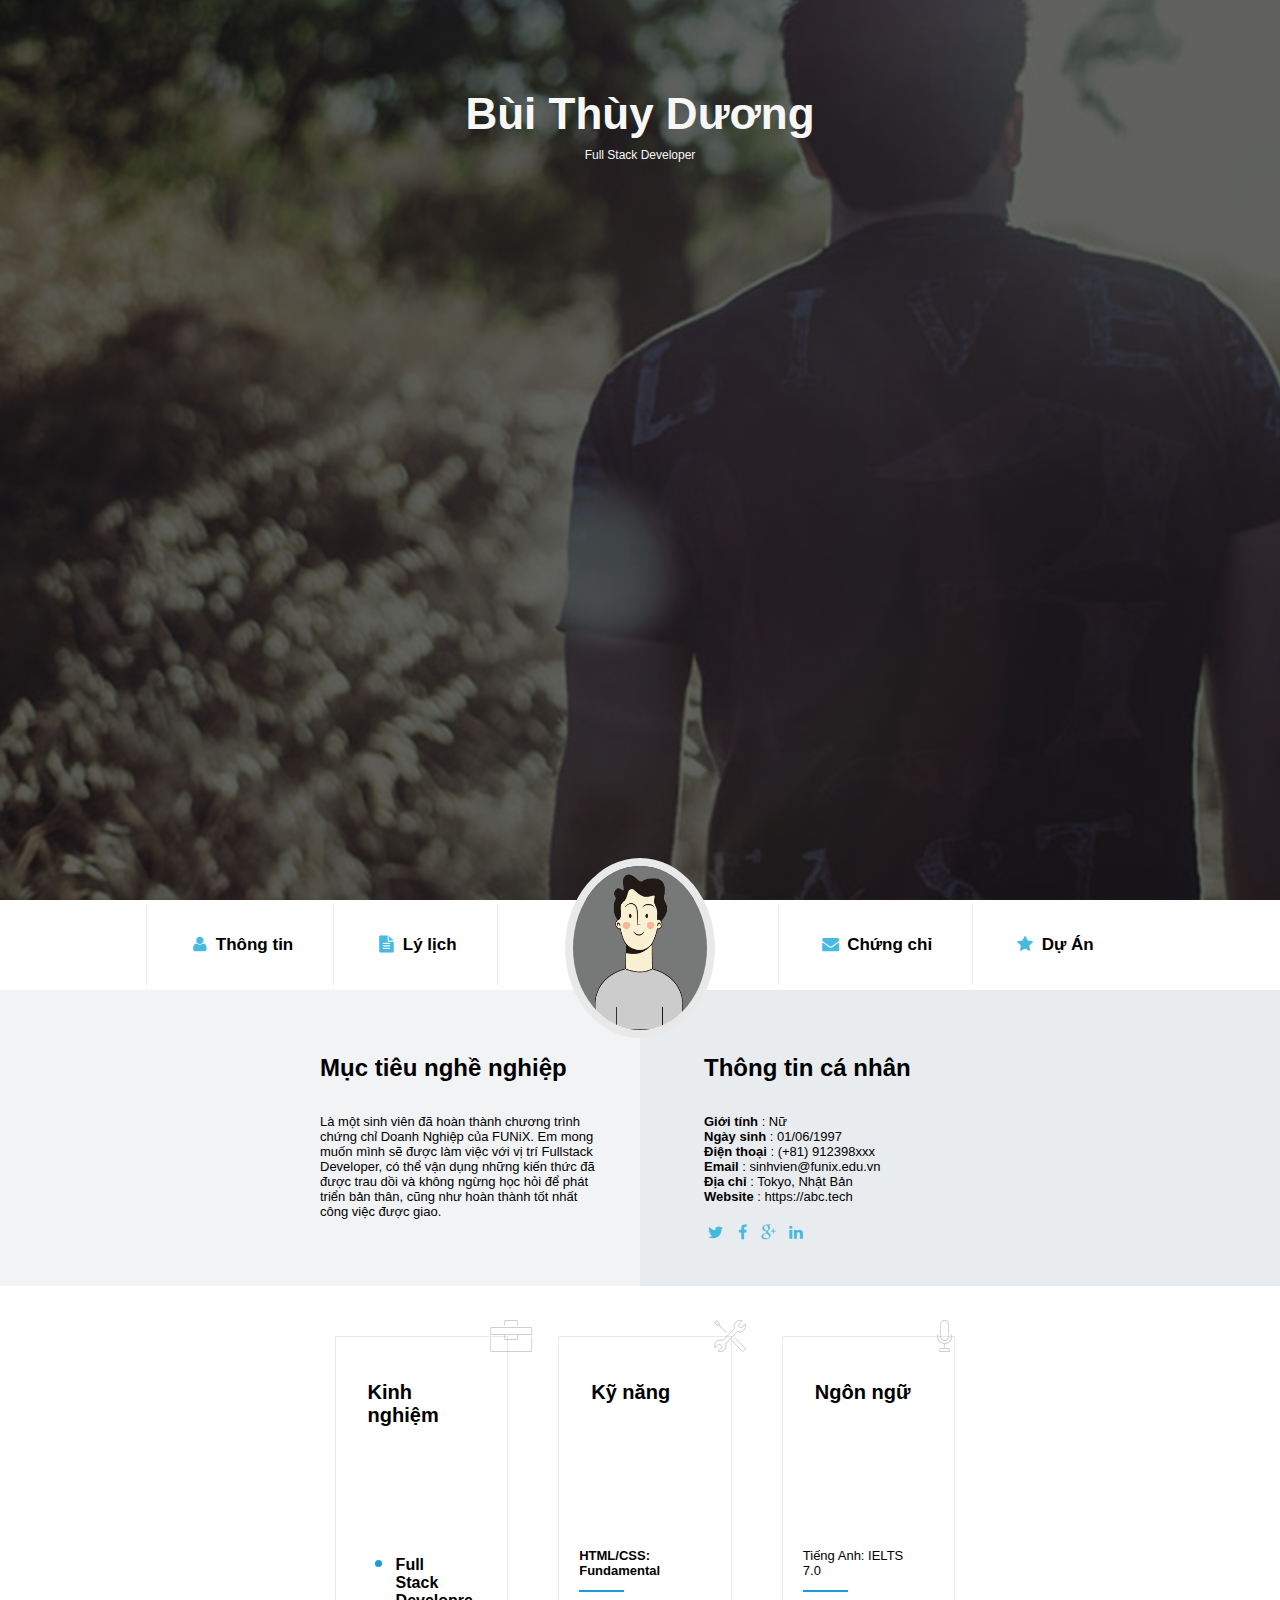
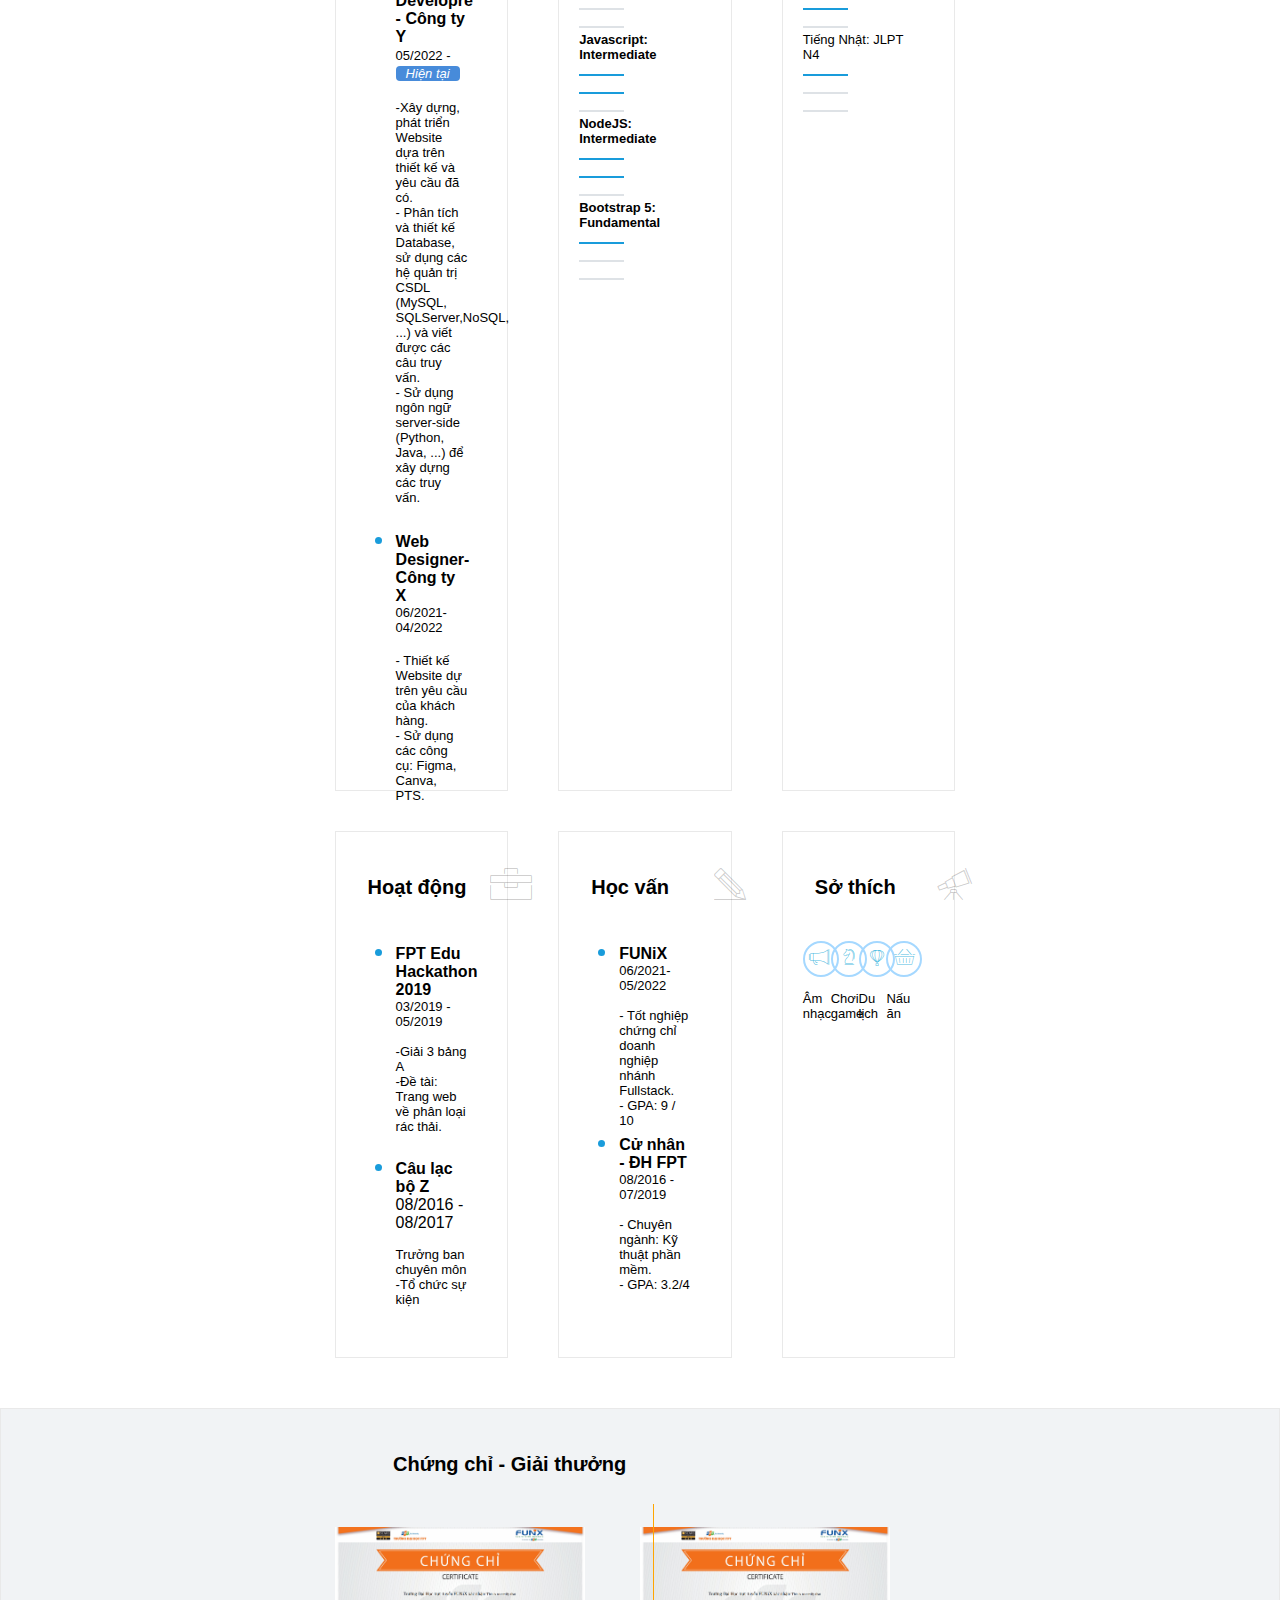
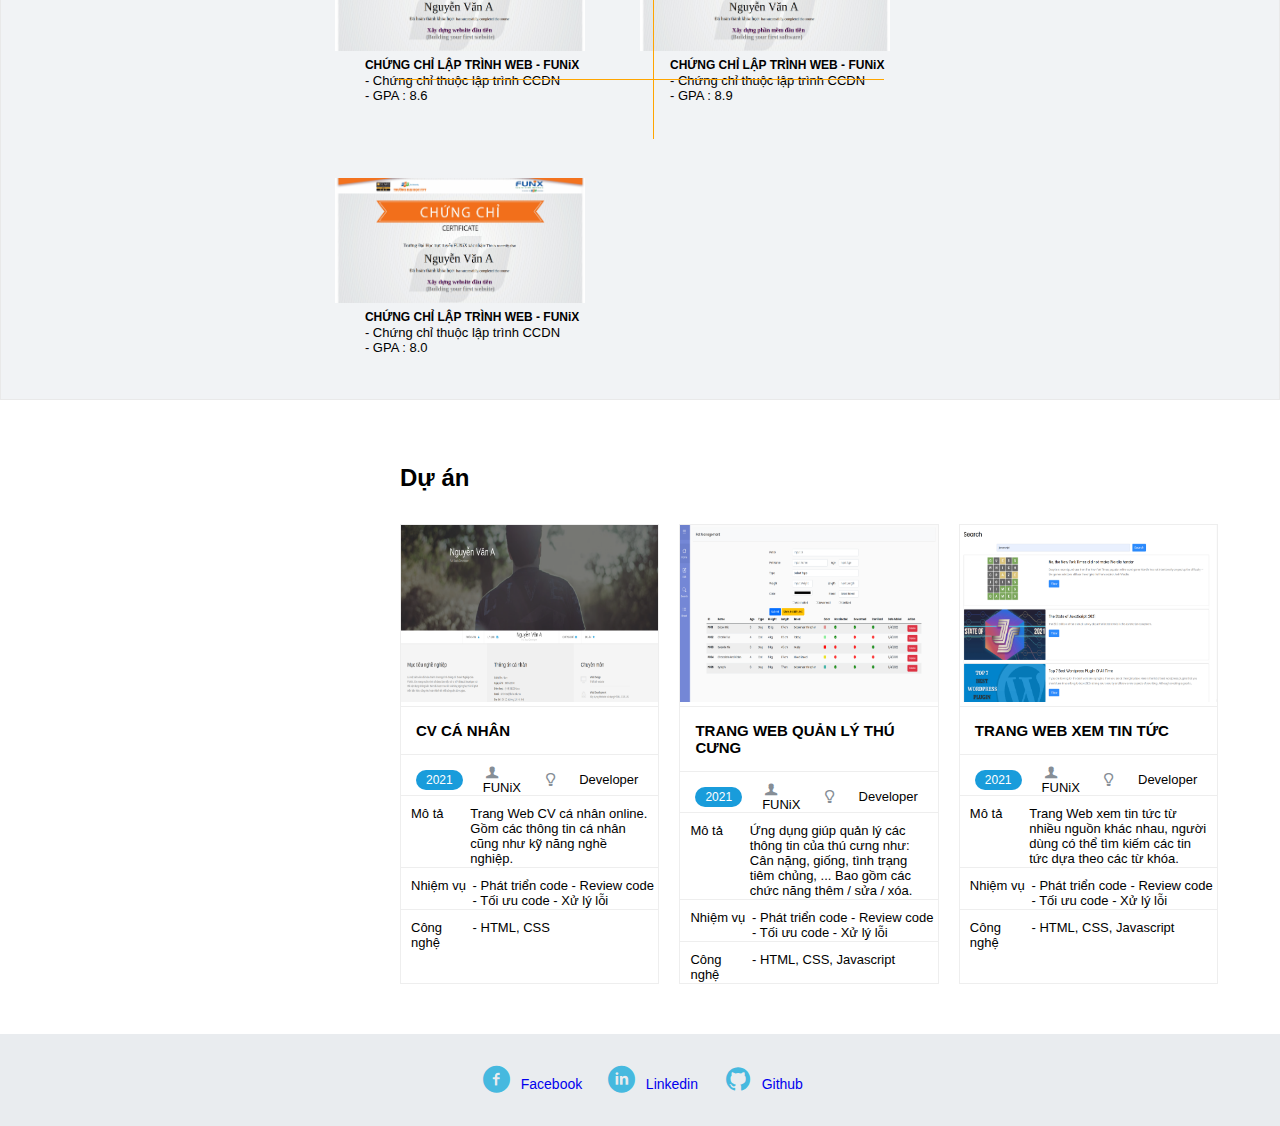
==== index.html @ ff2d7cbb "Add files via upload" ====
<!DOCTYPE html>
<html lang="en">
  <head>
    <meta charset="UTF-8" />
    <title>Assignment 03</title>
    <meta http-equiv="X-UA-Compatible" content="IE=edge" />
    <meta name="viewport" content="width=device-width, initial-scale=1.0" />
    <link rel="stylesheet" href="./css/laptop.css" />
    <link rel="stylesheet" href="./css/mobile.css" />
    <link rel="stylesheet" href="./css/tablet.css" />
    <link rel="stylesheet" href="./css/font.css" />
    <link
      href="https://cdn.jsdelivr.net/npm/bootstrap@5.0.2/dist/css/bootstrap.min.css"
      rel="stylesheet"
      integrity="sha384-EVSTQN3/azprG1Anm3QDgpJLIm9Nao0Yz1ztcQTwFspd3yD65VohhpuuCOmLASjC"
      crossorigin="anonymous"
    />
    <script src="/icon-list.html"></script>
  </head>
  <body>
    <script
      src="https://cdn.jsdelivr.net/npm/bootstrap@5.0.2/dist/js/bootstrap.bundle.min.js"
      rel="stylesheet"
      integrity="sha384-EVSTQN3/azprG1Anm3QDgpJLIm9Nao0Yz1ztcQTwFspd3yD65VohhpuuCOmLASjC"
      crossorigin="anonymous"
    ></script>
    <!-- Phần Banner -->
    <header>
      <div class="text-banner">
        <h1>Bùi Thùy Dương</h1>
        <p>Full Stack Developer</p>
      </div>
    </header>
    <!-- Narbar -->
    <section id="nar">
       <div class="avatar">
        <img
          src="./images/default-avatar.webp"
          style="
            width: 150px;
            height: 180px;
            border-radius: 50%;
            border: 8px solid rgb(233, 233, 233);
          "
        />
      </div> 
      <div class="container">
        <ul>
          <li>
            <a href="digital-cv.html"
              ><td><i class="icon-user" ></i></td>
              <b>Thông tin</b></a
            >
          </li>
          <li>
            <a href="digital-cv.html"
              ><td><i class="icon-doc-text-inv"></i></td>
              <b>Lý lịch</b></a
            >
          </li>
          <li>
            <a
              ><div class="a">
                <div class="a-top"></div>
                <div class="a-bottom"></div>
              </div>
            </a>
          </li>
          <li>
            <a href="digital-cv.html"
              ><td><i class="icon-mail-alt"></i></td>
              <b>Chứng chỉ</b></a
            >
          </li>
          <li>
            <a href="digital-cv.html"
              ><td><i class="icon-star-1"></i></td>
              <b>Dự Án</b></a
            >
          </li>
        </ul>
      </div>
    </section> 

    <!-- THÔNG TIN CÁ NHÂN -->
    <section id="about">
      <div class="info-target">
        <!-- MỤC TIÊU NGHỀ NGHIỆP -->
        <div class="target-me" id="target">
          <h2 class="section-title">Mục tiêu nghề nghiệp</h2>
          <div class="section-content">
            <p>
              Là một sinh viên đã hoàn thành chương trình chứng chỉ Doanh Nghiệp
              của FUNiX. Em mong muốn mình sẽ được làm việc với vị trí Fullstack
              Developer, có thể vận dụng những kiến thức đã được trau dồi và
              không ngừng học hỏi để phát triển bản thân, cũng như hoàn thành
              tốt nhất công việc được giao.
            </p>
          </div>
        </div>
        <div class="info-me" id="info">
          <h2 class="section-title">Thông tin cá nhân</h2>
          <div class="infomation section-content">
            <div class="me">
              <p class="info-ofme info1"><strong>Giới tính</strong> : Nữ</p>
            </div>
            <div class="me">
              <p class="info-ofme info1">
                <strong>Ngày sinh</strong> : 01/06/1997
              </p>
            </div>
            <div class="me">
              <p class="info-ofme info1">
                <strong>Điện thoại</strong> : (+81) 912398xxx
              </p>
            </div>
            <div class="me">
              <p class="info-ofme info1">
                <strong>Email</strong> : sinhvien@funix.edu.vn
              </p>
            </div>
            <div class="me">
              <p class="info-ofme info1">
                <strong>Địa chỉ</strong> : Tokyo, Nhật Bản
              </p>
            </div>
            <div class="me">
              <p class="info-ofme info1">
                <strong>Website</strong> : https://abc.tech
              </p>
            </div>
          <div class="icon">
            <td><i class="icon-twitter"></i></td>
            <td><i class="icon-facebook"></i></td>
            <td><i class="icon-gplus"></i></td>
            <td><i class="icon-linkedin"></i></td>
          </div>
        </div>
      </div>
    </section>

    <!-- INFO -->
    <section class="info-job">
      <!-- <div class="importan"> -->
        <!-- KINH NGHIỆM  -->
        <div class="section" id="experience">
        <h2 class="section-title">Kinh nghiệm</h2>
        <td><i class="ic-toolbox ic-title"></i></td>
        <div class="section-content timeline">
          <ul>
            <li>
              <div class="exp">
              <strong>Full Stack Developre - Công ty Y </strong><br />
                <p class="time">05/2022 -
                <p class="now"> Hiện tại</p></p><br />
              <p>
              -Xây dựng, phát triển Website dựa trên thiết kế và yêu cầu đã
              có.<br />
              - Phân tích và thiết kế Database, sử dụng các hệ quản trị CSDL
              (MySQL, SQLServer,NoSQL, ...) và viết được các câu truy vấn.<br />
              - Sử dụng ngôn ngữ server-side (Python, Java, ...) để xây dựng các
              truy vấn.</p>
              </div>
            </li>
            <li>
              <div class="exp">
              <strong>Web Designer- Công ty X</strong><br /><p>06/2021-04/2022 </p><br />
              <p>
              - Thiết kế Website dự trên yêu cầu của khách hàng.<br />
              - Sử dụng các công cụ: Figma, Canva, PTS.</p>
              </div>
            </li>
          </ul>
        </div>
        </div>

        <!-- Kỹ năng -->
        <div class="section" id="skill">
          <h2 class="section-title">Kỹ năng</h2>
          <td><i class="ic-tools-2 ic-title"></i></td>
          <div class="section-content">
          
          
          <div class="skills">
            <p><strong>HTML/CSS: Fundamental</strong></p>
            <span></span> <span class="span-xam"></span> <span class="span-xam"></span>
          </div>
          <div class="skills">
            <p><strong>Javascript: Intermediate</strong></p>
            <span></span> <span></span> <span class="span-xam"></span>
          </div>
          <div class="skills">
            <p><strong>NodeJS: Intermediate</strong></p>
            <span></span> <span></span> <span class="span-xam"></span>
          </div>
          <div class="skills">
            <p><strong>Bootstrap 5: Fundamental</strong></p>
            <span></span> <span class="span-xam"></span> <span class="span-xam"></span>
          </div>
          </div>
        </div>

        <!-- Ngôn ngữ -->
        <div class="section" id="language">
          <h2 class="section-title">Ngôn ngữ</h2>
          <td><i class="ic-mic ic-title1"></i></td>
          <div class="section-content">
            <p>Tiếng Anh: IELTS 7.0</p>
            <span></span> <span></span> <span class="span-xam"></span>
            <p>Tiếng Nhật: JLPT N4</p>
            <span></span> <span class="span-xam"></span> <span class="span-xam"></span>
          </div>
          </div>
        </div>

        <!-- Hoạt động -->
        <!-- <div class="importan importan3"> -->
          <div class="section" id="activity">
          <h2 class="section-title">Hoạt động</h2>
          <td><i class="ic-toolbox ic-title"></i></td>
          <div class="section-content">
            <ul>
              <li>
                <div class="time"><strong>FPT Edu Hackathon 2019 </strong><p>03/2019 - 05/2019</p></div>
                <div class="hd">
                  <p><br />-Giải 3 bảng A <br />-Đề tài: Trang web về phân loại rác thải.</p><br>
                </div>
              </li>
              <li>
                <div class="time"><strong>Câu lạc bộ Z </strong><br/>08/2016 - 08/2017</div>
                <div class="hd">
                  <p><br />Trưởng ban chuyên môn <br />-Tổ chức sự kiện </p>
                </div>
              </li>
            </ul>
          </div>
          </div>

          <!-- Học vấn -->
      <!-- <div class="importan"> -->
        <div class="section" id="education">
          <h2 class="section-title">Học vấn</h2>
          <td><i class="ic-pencil ic-title"></i></td>
          <div class="section-content timeline">
            <ul>
              <div class="time">
               <li><strong>FUNiX</strong><p class="edu">06/2021- 05/2022</p></li>
              </div>
              <div class="hv">
                <p class="edu2"><br>- Tốt nghiệp chứng chỉ doanh nghiệp nhánh Fullstack.<br />
                  - GPA: 9 / 10
                </p>
              </div>
              <div class="time">
                <li><strong>Cử nhân - ĐH FPT</strong> <p class="edu">08/2016 - 07/2019</p></li>
              </div>
              <div class="hv">
                <p class="edu2"><br> - Chuyên ngành: Kỹ thuật phần mềm.<br />
                  - GPA: 3.2/4
                </p>
              </div>
            </ul>   
          </div>
        </div>   
         
        <!-- Sở thích -->
        <div class="section" id="hoppy">
          <h2 class="section-title">Sở thích</h2>
          <td><i class="ic-telescope ic-title1"></i></td>
          <div class="section-content">
          <div class="iclike">
            <td><i class="ic-megaphone iconlikel"></i></td>
            <td><i class="ic-strategy iconlike2"></i></td>
            <td><i class="ic-hotairballoon iconlike3"></i></td>
            <td><i class="ic-basket iconlike4"></i></td>
            <p class="like">Âm nhạc</p>
            <p class="like">Chơi game</p>
            <p class="like">Du lịch</p>
            <p class="like">Nấu ăn</p>
          </div>
          </div>
        </div>
      <!-- </div> --> 
    </section>

    <!-- CHỨNG CHỈ - GIẢI THƯỞNG -->
    <div class="section" id="certificate">
        <h2 class="section-title title-cc"><strong>Chứng chỉ - Giải thưởng</strong></h2>
        <div class="section-content time-cc">
        <div class="div-cc">
          <img src="./images/Cert_WEB.png" alt="Chứng chỉ" class="img-cc">
          <div class="cc">
              <strong>CHỨNG CHỈ LẬP TRÌNH WEB - FUNiX</strong><br />
              <p>- Chứng chỉ thuộc lập trình CCDN<br />
              - GPA : 8.6</p>
          </div>
        </div>
          <div class="div-cc div-border-left">
              <img src="./images/Cert_PRF.png" alt="Chứng chỉ" class="img-cc">
              <div class="cc">
                <strong>CHỨNG CHỈ LẬP TRÌNH WEB - FUNiX</strong><br />
                <p>- Chứng chỉ thuộc lập trình CCDN<br />
                - GPA : 8.9</p>
              </div>
          </div>
          <div class="div-cc last-cc">
          <img src="./images/Cert_DBI.png" alt="Chứng chỉ"class="img-cc">
          <div class="cc">
              <strong>CHỨNG CHỈ LẬP TRÌNH WEB - FUNiX</strong><br />
              <p>- Chứng chỉ thuộc lập trình CCDN<br />
                - GPA : 8.0</p>
          </div>
          </div>
        </div>
    </div>
    
    
    <!-- DỰ ÁN -->
    <div class="section-project" id="project">
      <h2 class="section-title title-project">Dự án</h2>
      <div class="grid-container">
        <div class="grid-item">
          <img src="./images/project_1.png" alt="CV CÁ NHÂN" width="100%">
           <div class="section-content-project"><h3>CV CÁ NHÂN</h3></div> 
           <div class="item2">
            <p class="time-project">2021</p>
            
              <p class="text-project1">
              <td><i class="icon-user-1 h-6"></i></td>
              FUNiX
              </p>
              <p class="text-project2">
                <td><i class="icon-lamp h-6"></i></td>
                <p class="text-project">Developer</p>
                </p>
            
          </div>
                      
                  <table>
                    <tbody>
                    <tr class="item">
                    <td  class="item3">
                      <p>Mô tả</p>
                      <p>
                      Trang Web CV cá nhân online. Gồm các thông tin cá nhân
                      cũng như kỹ năng nghề nghiệp.
                      </p>
                    </td>
                    <td class="item4">
                      <p>Nhiệm vụ</p>
                      <p>
                      - Phát triển code - Review code - Tối ưu code - Xử lý lỗi
                      </p>
                    </td>
                    <td class="item5">
                      <p>Công nghệ</p>
                      <p>- HTML, CSS</p>
                    </td>
                    </tr>
                    </tbody>
                  </table>
        </div>
        <div class="grid-item">
           <img src="./images/project_2.png" alt="Quản lý thú cưng" width="100%" >
           <div class="section-content-project"><h3>TRANG WEB QUẢN LÝ THÚ CƯNG</h3></div>
                        <div class="item2">
                          <p class="time-project">2021</p>
                          
                            <p class="text-project1">
                            <td><i class="icon-user-1 h-6"></i></td>
                            FUNiX
                            </p>
                            <p class="text-project2">
                            <td><i class="icon-lamp h-6"></i></td>
                            <p class="text-project">Developer</p>
                            </p>
                          
                        </div>
                      
                      <table>
                          <td class="item3">
                            <p>Mô tả</p>
                            <p>
                              Ứng dụng giúp quản lý các thông tin của thú cưng như: Cân
                              nặng, giống, tình trạng tiêm chủng, ... Bao gồm các chức
                              năng thêm / sửa / xóa.
                            </p>
                          </td>
                          <td class="item4">
                            <p>Nhiệm vụ</p>
                            <p>
                            - Phát triển code - Review code - Tối ưu code - Xử lý lỗi
                            </p>
                          </td>
                          <td class="item5">
                            <p>Công nghệ</p>
                            <p>- HTML, CSS, Javascript</p>
                          </td>
                      </table>
        </div>
        <div class="grid-item" >
           <img src="./images/project_3.png" alt="Xem tin tức" width="100%">
           <div class="section-content-project"><h3>TRANG WEB XEM TIN TỨC</h3></div>
           <div class="item2">
            <p class="time-project">2021</p>
            
              <p class="text-project1">
              <td><i class="icon-user-1 h-6"></i></td>
              FUNiX
              </p>
              <p class="text-project2">
                <td><i class="icon-lamp h-6"></i></td>
                <p class="text-project">Developer</p>
                </p>
            
          </div>
                      
                        <table>
                          <td class="item3">
                            <p>Mô tả</p>
                            <p>
                              Trang Web xem tin tức từ nhiều nguồn khác nhau, người dùng có thể tìm kiếm các tin tức dựa theo các từ khóa.
                            </p>
                          </td>
                          <td class="item4">
                            <p>Nhiệm vụ</p>
                            <p>
                            - Phát triển code - Review code - Tối ưu code - Xử lý lỗi
                            </p>
                          </td>
                          <td class="item5">
                            <p>Công nghệ</p>
                            <p>- HTML, CSS, Javascript</p>
                          </td>
                        </table>
                    
        
        </div>  
         
      </div>
    </div>

    <!-- LIÊN HỆ -->
    <div id="contact">
      <div class="section-content-footer">
        <footer>
          <div class="a-contact"><td><i class="icon-facebook-circled ic-footer"></i></td>
            <a href="digital-cv.html">Facebook</a>
          </div>
          <div class="a-contact"><td><i class="icon-linkedin-circled ic-footer"></i></td>
            <a href="digital-cv.html">Linkedin</a>
          </div>
          <div class="a-contact"><td><i class="icon-github-circled ic-footer"></i></td>
            <a href="digital-cv.html">Github</a>
          </div>
        </footer>
      </div>
    </div>
  
  </body>
</html>
---- css/laptop.css ----
@media only screen and (min-width: 768px) {
  * {
    margin: 0;
    box-sizing: border-box;
    font-family: "inter", sans-serif;
  }
  .bg-grey {
    background: #f7f7f7;
  }

  /* section > .container {
  width: 1170px;
  margin: 0 auto;
  display: inline-block;
  padding: 30px 80px;
} */

  #nav-bar {
    text-align: center;
  }
  /* Css Banner */
  header {
    height: 100vh;
    position: relative;
    background-image: linear-gradient(
        rgba(0, 0, 0, 0.597),
        rgba(0, 0, 0, 0.608)
      ),
      url("../images/banner.jpg");
    background-size: cover;
  }
  header h1 {
    margin-bottom: 10px;
    font-size: 44px;
    line-height: 1.1;
  }
  header p {
    font-size: 12px;
  }

  .text-banner {
    top: 10%;
    left: 50%;
    color: #f7f7f7;
    position: absolute;
    transform: translate(-50%, 0);
    text-align: center;
  }

  .avatar {
    position: absolute;
    left: 50%;
    top: 60%;
    transform: translate(-50%, -50%);
    font-size: 50px;
  }
  /* CSS Navbar: các thanh điều hướng */
  /* .narbar-nav {
    width: 100%;
  } */
  .container {
    overflow: hidden;
    width: 90%;
    margin-left: auto;
    margin-right: auto;
    text-align: center;
    height: 90px;
    position: relative;
    padding: 5px 0;
  }
  #nar {
    position: relative;
  }
  .container ul,
  .container li {
    display: inline-flex;
    align-items: center;
    padding: 0 40px;
    height: 100%;
    margin: 0;
    list-style-type: none;
  }
  .container li {
    border-left: 1px solid rgb(233, 233, 233);
    list-style-type: none;
  }
  .container a {
    color: black;
    text-align: center;
    text-decoration: none;
    font-size: 17px;
    align-items: center;
  }
  .container a:hover {
    background-color: #ddd;
    color: black;
    padding: 14px 16px;
    cursor: pointer;
  }
  .a {
    display: inline-block;
    right: 0;
    width: 200px;
    align-items: center;
  }
  .a-top {
    font-size: 25px;
    position: relative;
    top: 5px;
  }
  .a-bottom {
    font-size: 12px;
    color: rgb(233, 233, 233);
    position: relative;
    bottom: 5px;
  }
  /* .container {
    overflow: hidden;
    width: 90%;
    margin-left: auto;
    margin-right: auto;
    text-align: center;
    height: 90px;
    position: relative;
  }
  .container a {
    text-transform: uppercase;
    border-left: 0.1px solid #9e71712e;
    border-right: 0.1px solid #9e717128;
    text-align: center;
    align-self: stretch;
    border-collapse: collapse;
    color: #000;
  }
  .nav-item {
    width: 25%;
    list-style-type: none;
  }
  .container a:hover {
    cursor: pointer;
  } */
  i {
    color: rgba(60, 182, 222, 0.938);
  }
  /* /*Css info target: chia 2 cột chứa cả mục tiêu và thông tin cá nhân bằng GRID*/
  .info-target {
    display: grid;
    grid-template-columns: 50% 50%;
    height: auto;
  }
  .target-me {
    padding-left: 50%;
    padding-right: 0;
    background-color: #f1f3f5;
  }
  .info-me {
    padding-left: 10%;
    background-color: #e9ecef;
  }

  p {
    font-size: 13px;
  }
  .icon {
    margin-top: 20px;
    text-decoration: none;
  }

  /* INFO  */

  .time {
    display: inline;
  }
  .now {
    font-style: italic;
    padding: 0 10px;
    background-color: #478bda;
    border-radius: 4px;
    display: inline;
    color: white;
  }
  .info-job {
    display: grid;
    grid-template-columns: 27% 27% 27%;
    grid-template-rows: auto auto;
    row-gap: 40px;
    column-gap: 40px;
    justify-content: center;
    margin: 50px 300px;
  }
  .section {
    margin-left: 10px;
    padding-left: 20px;
    display: grid;
    grid-template-columns: 75% 25%;
    grid-template-rows: 20% 80%;
    border: 1px solid rgb(233, 233, 233);
  }
  .section h2 {
    margin-top: 44px;
    margin-bottom: 44px;
    font-size: 20px;
    padding-left: 12px;
  }
  .section-title {
    margin-top: 64px;
    margin-bottom: 32px;
  }
  .section-content {
    grid-column: 1/3;
    display: inline-block;
    padding-bottom: 44px;
    padding-right: 40px;
  }
  .ic-title {
    transform: scale(2);
    padding-left: 20px;
    padding-top: 44px;
    display: inline-block;
    color: #2927273b;
  }
  .ic-title1 {
    transform: scale(2);
    padding-left: 20px;
    padding-top: 44px;
    display: inline-block;
    color: #2927273b;
  }
  .exp {
    margin-bottom: 20px;
  }
  /* CSS cho phần sở thích: thêm các icon và căn chỉnh vị trí sao cho phù hợp */
  .iclike {
    display: grid;
    grid-template-columns: 25% 25% 25% 25%;
    grid-template-rows: 44px 30px;
    row-gap: 10px;
    align-items: center;
  }
  .iconlikel {
    font-size: 16px;
    width: 36px;
    height: 36px;
    padding-top: 6px;
    padding-left: 4px;
    border: 2px solid #a5d8ff;
    border-radius: 50%;
  }
  .iconlike2 {
    font-size: 16px;
    width: 36px;
    height: 36px;
    padding-top: 6px;
    padding-left: 10px;
    border: 2px solid #a5d8ff;
    border-radius: 50%;
  }
  .iconlike3 {
    font-size: 16px;
    width: 36px;
    height: 36px;
    padding-top: 7px;
    padding-left: 9px;
    border: 2px solid #a5d8ff;
    border-radius: 50%;
  }
  .iconlike4 {
    font-size: 16px;
    width: 36px;
    height: 36px;
    padding-top: 6px;
    padding-left: 6px;
    border: 2px solid #a5d8ff;
    border-radius: 50%;
  }
  li::marker {
    font-size: 24px;
    color: #199cdb;
  }
  /* CSS kỹ năng và ngôn ngữ: tạo các thẻ span để được như yêu cầu */
  span {
    background: #199cdb;
    display: inline-block;
    height: 2px;
    margin-right: 10px;
    width: 45px;
  }
  .span-xam {
    background: #dee2e6;
    display: inline-block;
    height: 2px;
    margin-right: 10px;
    width: 45px;
  }
  /* CSS Chứng chỉ */
  #certificate {
    background-color: #f1f3f5;
    padding: 0 300px;
    margin: 0 auto;
    margin-top: 40px;
    position: relative;
  }
  #certificate::after {
    content: " ";
    position: absolute;
    left: 395px;
    height: 1px;
    right: 395px;
    top: 270px;
    background: orange;
  }
  .div-border-left::before {
    content: " ";
    position: absolute;
    left: 51%;
    top: 95px;
    bottom: 260px;
    background: orange;
    width: 1px;
  }
  .time-cc {
    display: grid;
    grid-template-columns: 50% 50%;
    grid-template-rows: 40% 40%;
    row-gap: 80px;
    width: 90%;
    margin: 0 auto;
    justify-content: center;
    padding-right: 0;
  }
  .div-cc {
    justify-self: center;
  }
  .cc {
    margin-left: 30px;
    margin-top: 0px;
    display: inline-block;
  }
  .cc strong {
    font-size: 12px;
  }
  .last-cc {
    border-bottom: none;
  }
  .title-cc {
    margin-left: 80px;
  }
  .img-cc {
    width: 250px;
    height: auto;
  }
  /* CSS Dự Án */
  .section-project {
    margin: 0 400px;
  }
  /* .grid-container {
    display: grid;
    column-gap: 30px;
    grid-template-columns: auto auto auto;
    grid-template-rows: auto auto;
    margin-bottom: 40px;
    justify-content: center;
  } */

  .grid-container {
    display: grid;
    column-gap: 20px;
    grid-template-columns: auto auto auto;
    margin-bottom: 50px;
  }
  .grid-item {
    border: 1px solid rgba(233, 233, 233, 0.788);
  }

  .section-content-project h3 {
    border-top: 1px solid rgba(233, 233, 233, 0.788);
    font-size: 15px;
    padding: 15px;
    margin: 0;
  }
  .content-project {
    text-align: center;
    display: block;
  }
  .time-project {
    background-color: #199cdb;
    padding: 3px 10px;
    font-size: 12px;
    border-radius: 100px;
    color: white;
  }
  .item2 {
    border-top: 1px solid rgba(233, 233, 233, 0.788);
    padding-top: 10px;
    display: flex;
    column-gap: 20px;
    padding-left: 15px;
    align-items: center;
  }

  .item3 {
    border-top: 1px solid rgba(233, 233, 233, 0.788);
    display: grid;
    grid-template-columns: 25% 75%;
    grid-row: 4/5;
    padding-left: 10px;
    padding-top: 10px;
    padding-right: 10px;
  }
  .item4 {
    border-top: 1px solid rgba(233, 233, 233, 0.788);
    display: grid;
    grid-template-columns: 25% 75%;
    grid-row: 5/6;
    padding-left: 10px;
    padding-top: 10px;
  }
  .item5 {
    border-top: 1px solid rgba(233, 233, 233, 0.788);
    display: grid;
    grid-template-columns: 25% 75%;
    grid-row: 6/7;
    padding-left: 10px;
    padding-top: 10px;
  }
  .h-6 {
    color: #868e96;
    width: 24px;
    height: 24px;
  }
  .text-project2 {
    transform: none;
  }
  .tilte-project {
    padding-left: 215px;
  }
  table {
    grid-row: 4/7;
    border-spacing: 0px;
  }
  /* CSS Liên Hệ */
  #contact {
    padding: 30px 0;
    background-color: #e9ecef;
  }
  .ic-footer {
    font-size: 28px;
  }
  footer {
    display: inline-block;
    display: flex;
    align-items: center;
    justify-content: center;
    gap: 20px;
    background-color: #e9ecef;
  }
  footer a {
    text-decoration: none;
    font-size: 14px;
  }
  /* CSS lại phần NavBar */
  .img-avt {
    transform: scale(0.5);
    border: 1px solid #e9ecef;
    border-radius: 50%;
    width: 150px;
    height: 180px;
  }
  /* CSS Digital-cv */
  .digital-cv {
    width: 80%;
    margin: 0 auto;
    border-collapse: collapse;
    display: grid;
    grid-template-columns: 2fr 1fr 1fr;
    gap: 20px;
    background-color: #0f2ef1;
    padding: 30px 20px;
  }

  /* Goals */
  .goals {
    background-color: #e5f0f8;
    padding: 15px;
  }
  .content-goals {
    border-bottom: 0.1px solid rgba(90, 81, 81, 0.288);
    justify-self: center;
    padding-top: 10px;
  }
  .content-text {
    margin-left: 30px;
    margin-top: 0px;
    display: inline-block;
  }
  .text-goals {
    margin-bottom: 5px;
  }
  /* Team */
  .team {
    background-color: #e5f0f8;
    padding: 15px;
  }
  .content-team {
    justify-self: center;
    padding: 5px;
    margin: 0 15px;
  }
  .content-team-text {
    margin-left: 30px;
    margin-top: 0px;
    display: inline-block;
    line-height: 2;
  }

  /* Time-line */
  .time-line {
    background-color: #e5f0f8;
    padding: 15px;
  }
  .content-time-line {
    display: grid;
    grid-template-columns: 0.1fr 2fr;
    padding: 0px 10px 10px 10px;
  }

  .content-time-line-item {
    border: 2px solid rgba(71, 69, 71, 0.74);
    padding: 10px;
    text-align: center;
    border-radius: 50%;
    background-color: #bca0f0;
    color: white;
    font-size: 25px;
  }
  .content-time-line-text {
    margin-left: 30px;
    margin-top: 0px;
    display: inline-block;
    line-height: 2;
  }
  .text {
    padding: 5px 10px;
    border-bottom: 1px dashed #199cdb;
    margin-bottom: 5px;
    margin-left: 20px;
  }
  .time-line {
    grid-area: 1 / 3 / span 2 / span 3;
  }

  /* Scopes */
  .scopes {
    background-color: #e5f0f8;
    padding: 15px;
  }
  .content-scopes {
    display: grid;
    grid-template-columns: 50% 50%;
    height: auto;
    padding-right: 40px;
  }
  .content-text-scopes {
    margin-top: 15px;
  }
  .content-text-right {
    margin-left: 15px;
  }
  /* Primary */
  .primary {
    background-color: #e5f0f8;
    padding: 15px;
  }
  .content-primary {
    justify-self: center;
    padding-right: 15px;
    margin-left: 15px;
    display: flex;
    gap: 10px;
  }
  .content-primary-text {
    margin-left: 20px;
    margin-top: 0px;
    display: inline-block;
  }
  .primary-icon {
    width: 60px;
    height: 60px;
    padding-left: 10px;
    transform: translate(0, -20%);
  }

  .di-icon {
    width: 35px;
    height: 35px;
    padding-left: 10px;
    transform: translate(0, -50%);
  }

  .text-h3 {
    color: #127bdd;
    padding: 15px 0;
    border-bottom: 1px solid rgb(155, 140, 140);
  }
}
---- css/mobile.css ----
@media only screen and (max-width: 600px) {
  * {
    grid-template-columns: 1fr;
    grid-template-rows: 1fr;
  }

  header {
    position: relative;
    background-image: linear-gradient(
        rgba(0, 0, 0, 0.597),
        rgba(0, 0, 0, 0.608)
      ),
      url("../images/banner.jpg");
    width: 70vh;
    height: 100vh;
    background-position: center;
  }
  header h1 {
    margin-bottom: 10px;
    font-size: 44px;
    line-height: 1.1;
  }
  header p {
    font-size: 12px;
  }
  .text-banner {
    top: 18%;
    left: 50%;
    color: #f7f7f7;
    position: absolute;
    transform: translate(-50%, 0%);
    text-align: center;
    width: inherit;
  }

  .avatar {
    position: absolute;
    left: 50%;
    top: 60%;
    transform: translate(-50%, -50%);
    font-size: 50px;
  }
  /* CSS Navbar: các thanh điều hướng */
  .container {
    display: block;
  }
  #nar {
    display: block;
  }
  .container ul,
  .container li {
    /* display: inline-flex;
    align-items: center;
    padding: 0 40px;
    height: 100%;
    margin: 0;
    list-style-type: none; */
    padding: 10px;
    margin-left: 20px;
  }
  .container li {
    list-style-type: none;
  }
  .container a {
    color: black;
    text-align: center;
    text-decoration: none;
    font-size: 17px;
    align-items: center;
  }
  .container a:hover {
    background-color: #ddd;
    color: black;
    padding: 14px 16px;
    cursor: pointer;
  }
  .a {
    display: none;
    right: 0;
    align-items: center;
  }
  .a-top {
    font-size: 25px;
    position: relative;
    top: 5px;
  }
  .a-bottom {
    font-size: 12px;
    color: rgb(233, 233, 233);
    position: relative;
    bottom: 5px;
  }
  i {
    color: rgba(60, 182, 222, 0.938);
  }
  .avatar {
    display: none;
  }

  /*Css info target: chia 2 cột chứa cả mục tiêu và thông tin cá nhân bằng GRID*/
  .info-target {
    display: grid;
    grid-template-columns: auto;
    padding: 10px;
  }

  .target-me {
    background-color: #f1f3f5;
    padding-top: 100px;
    padding-left: 15px;
    padding-right: 15px;
  }
  .info-me {
    background-color: #e9ecef;
    padding-top: 100px;
    padding-left: 15px;
    padding-right: 15px;
  }
  p {
    font-size: 13px;
  }
  .icon {
    margin-top: 20px;
    text-decoration: none;
  }

  /* INFO  */
  .time {
    display: inline;
  }
  .now {
    font-style: italic;
    padding: 0 10px;
    background-color: #1382d6;
    border-radius: 4px;
    display: inline;
    color: white;
  }

  .info-job {
    margin-top: 50px;
    display: grid;
    grid-template-columns: 100%;
    grid-template-rows: auto auto auto;
    row-gap: 30px;
    justify-content: center;
  }
  .section {
    border: 1px solid #9e717128;
    margin-left: 10px;
    padding: 25px;
    display: grid;
    grid-template-columns: 75% 25%;
    align-items: center;
    width: 100%;
  }
  .section h2 {
    margin-top: 44px;
    margin-bottom: 44px;
    font-size: 30px;
  }
  .section-content {
    grid-column: 1/3;
    display: inline-block;
    padding-bottom: 44px;
  }
  .ic-title {
    transform: scale(4);
    padding-left: 30px;
    padding-bottom: 5px;
    color: #2927273b;
  }
  .ic-title1 {
    transform: scale(4);
    padding-left: 30px;
    padding-bottom: 5px;
    color: #2927273b;
  }
  .exp {
    margin-bottom: 20px;
  }
  .importan {
    display: grid;
    row-gap: 10px;
  }
  /* p {
    font-size: 13px;
  }
  .icon {
    margin-top: 20px;
    text-decoration: none;
  } */

  /* CSS cho phần sở thích: thêm các icon và căn chỉnh vị trí sao cho phù hợp */
  .iclike {
    display: grid;
    grid-template-columns: 25% 25% 25% 25%;
    grid-template-rows: 44px 30px;
    row-gap: 10px;
    align-items: center;
  }
  .iconlikel {
    font-size: 16px;
    width: 36px;
    height: 36px;
    padding-top: 6px;
    padding-left: 4px;
    border: 2px solid #a5d8ff;
    border-radius: 50%;
  }
  .iconlike2 {
    font-size: 16px;
    width: 36px;
    height: 36px;
    padding-top: 6px;
    padding-left: 10px;
    border: 2px solid #a5d8ff;
    border-radius: 50%;
  }
  .iconlike3 {
    font-size: 16px;
    width: 36px;
    height: 36px;
    padding-top: 7px;
    padding-left: 9px;
    border: 2px solid #a5d8ff;
    border-radius: 50%;
  }
  .iconlike4 {
    font-size: 16px;
    width: 36px;
    height: 36px;
    padding-top: 6px;
    padding-left: 10px;
    border: 2px solid #a5d8ff;
    border-radius: 50%;
  }
  li::marker {
    font-size: 24px;
    color: #199cdb;
  }
  /* CSS kỹ năng và ngôn ngữ: tạo các thẻ span để được như yêu cầu */
  span {
    background: #199cdb;
    display: inline-block;
    height: 2px;
    margin-right: 10px;
    width: 45px;
  }
  .span-xam {
    background: #dee2e6;
    display: inline-block;
    height: 2px;
    margin-right: 10px;
    width: 45px;
  }
  /* CSS Chứng chỉ */
  #certificate {
    background-color: #f1f3f5;
    width: 100%;
    margin-top: 40px;
  }
  #certificate::after {
    content: " ";
    position: absolute;
    left: 40px;
    height: 1px;
    right: 40px;
    top: 53%;
    background: orange;
    display: none;
  }
  .div-border-left::before {
    content: " ";
    position: absolute;
    left: 51.5%;
    top: 100px;
    bottom: 350px;
    background: orange;
    width: 0.1px;
    display: none;
  }
  .div-cc {
    display: block;
    border-bottom: 1px solid #d6c08d;
    width: 100%;
    margin-bottom: 20px;
  }
  .time-cc {
    margin: 0 auto;
    width: 100%;
  }
  .div-border-left {
    padding-left: 0px;
    border-left: none;
  }
  .img-cc {
    width: 100%;
    height: auto;
  }
  .last-cc {
    border-bottom: none;
  }
  .cc {
    margin-left: 0px;
  }
  .cc strong {
    font-size: 15px;
  }

  /* CSS Dự Án */

  #project {
    height: auto;
    margin-top: 50px;
  }
  /* .section-content-project {
    width: 90%;
    margin: 0 auto;
    margin-top: -150px;
    display: block;
    column-gap: 20px;
    align-items: center;
    justify-content: center;
    border-collapse: collapse;
    padding: 20px 15px;
    border-top: 1px solid #e9ecef;
    border-left: 1px solid #e9ecef;
    border-right: 1px solid #e9ecef;
  } */
  .title-project {
    margin-left: 30px;
  }
  .grid-container {
    display: grid;

    row-gap: 20px;
    grid-template-columns: auto;
    padding: 20px;
  }

  .grid-item {
    border: 1px solid rgba(233, 233, 233, 0.788);
  }
  .section-content-project h3 {
    border-top: 1px solid rgba(233, 233, 233, 0.788);
    padding: 20px;
    font-size: 15px;
  }
  .content-project {
    text-align: center;
    display: block;
  }
  .grid-item1 {
    border: 1px solid rgba(233, 233, 233, 0.788);
  }
  .time-project {
    background-color: #199cdb;
    padding: 3px 10px;
    font-size: 12px;
    border-radius: 100px;
    width: 15%;
    color: white;
  }
  .item2 {
    border-top: 1px solid rgba(233, 233, 233, 0.788);
    padding-top: 10px;
    display: block;
    column-gap: 20px;
    padding-left: 20px;
    align-items: center;
  }
  .text-project {
    transform: translate(20px, 0);
  }
  .text-project1 {
    margin: 0;
  }
  .text-project2 {
    margin-left: 0px;
    margin-top: 10px;
    margin-bottom: -20px;
  }

  .item3 {
    border-top: 1px solid rgba(233, 233, 233, 0.788);
    display: grid;
    grid-template-columns: 25% 75%;
    grid-row: 4/5;
    padding-left: 10px;
  }
  .item4 {
    border-top: 1px solid rgba(233, 233, 233, 0.788);

    display: grid;
    grid-template-columns: 25% 75%;
    grid-row: 5/6;
    padding-left: 10px;
  }
  .item5 {
    border-top: 1px solid rgba(233, 233, 233, 0.788);
    display: grid;
    grid-template-columns: 25% 75%;
    grid-row: 6/7;
    padding-left: 10px;
  }
  .h-6 {
    color: #868e96;
    width: 24px;
    height: 24px;
    transform: translate(0, 5px);
  }
  .tilte-project {
    padding-left: 215px;
  }
  table {
    grid-row: 4/7;
    border-spacing: 0px;
  }

  /* CSS Liên Hệ */
  #contact {
    padding-top: 40px;
    background-color: #e9ecef;
    margin-top: 20px;
    width: 100%;
  }
  .section-content-footer {
    grid-column: 1/3;
    display: inline-block;
    padding-bottom: 50px;
  }
  .ic-footer {
    font-size: 50px;
  }
  footer {
    display: inline-block;
    display: flex;
    align-items: center;
    justify-content: center;
    padding: 0 50px;
    background-color: #e9ecef;
  }
  footer a {
    text-decoration: none;
    font-size: 0px;
  }

  /* CSS Digital-cv */
  .digital-cv {
    display: block;
    width: 80%;
    margin: 0 auto;
    background-color: #0f2ef1;
    padding: 5px 15px;
  }

  /* Goals */
  .goals {
    border: 0px;
    padding-bottom: 20px;
    background-color: #d0ebff;
    margin: 20px 10px;
  }
  .content-text {
    margin-left: 10px;
    margin-top: 0px;
    display: inline-block;
  }
  .content-goals {
    border-bottom: 0.1px solid rgba(90, 81, 81, 0.288);
    justify-self: center;
    padding-top: 10px;
    margin: 0 15px;
  }
  /* .text-goals {
    padding: 5px 10px;
    border-bottom: 0.1px solid rgba(90, 81, 81, 0.288);
    margin-bottom: 5px;
  } */
  /* Team */
  .team {
    border: 0px;
    padding-bottom: 20px;
    background-color: #d0ebff;
    margin: 20px 10px;
  }
  .content-digi {
    padding: 0 15px;
  }
  .content-team {
    justify-self: center;
    padding: 5px;
    margin: 0 15px;
  }
  .content-team-text {
    margin-left: 10px;
    margin-top: 0px;
    display: inline-block;
    line-height: 2;
  }

  /* Time-line */
  .time-line {
    border: 0px;
    padding-bottom: 20px;
    background-color: #d0ebff;
    margin: 20px 10px;
  }
  .content-time-line {
    display: block;
    padding: 0;
    margin-bottom: 25px;
  }

  .content-time-line-item {
    border: 2px solid rgba(71, 69, 71, 0.74);
    text-align: center;
    border-radius: 50%;
    background-color: #bca0f0;
    color: white;
    font-size: 20px;
    display: block;
    height: 50px;
    width: 45px;
    padding-top: 6px;
    margin: 0 20px;
  }
  .content-time-line-text {
    margin-left: 20px;
    margin-top: 6px;
    display: inline-block;
    line-height: 2;
  }
  .text {
    padding: 0px 10px;
    border-bottom: 1px dashed #199cdb;
    margin-bottom: 30px;
    padding-bottom: 8px;
    margin: 0 10px;
  }

  /* Scopes */
  .scopes {
    border: 0px;
    padding-bottom: 20px;
    background-color: #d0ebff;
    margin: 20px 10px;
  }
  .content-scopes {
    display: block;
    margin: 0 15px;
  }
  .content-text-scopes {
    margin-top: 10px;
  }
  .content-text-right {
    margin-left: 10px;
  }
  /* Primary */
  .primary {
    border: 0px;
    padding-bottom: 20px;
    background-color: #d0ebff;
    margin: 20px 10px;
  }
  .content-primary {
    display: block;
    margin: 0 15px;
  }
  .content-primary-text {
    margin-left: 0px;
    margin-top: 0px;
    display: inline-block;
  }

  .primary-icon {
    width: 40px;
    margin: 0 auto;
    display: block;
    text-align: center;
  }

  .di-icon {
    width: 25px;
    margin: 0 auto;
    display: block;
    text-align: center;
    padding-top: 20px;
  }

  .text-h3 {
    color: #127bdd;
    padding: 15px 0;
    margin: 0 10px;
    border-bottom: 1px solid rgb(155, 140, 140);
  }
}
---- css/tablet.css ----
@media only screen and (min-width: 600px) and (max-width: 768px) {
  /* * {
    margin: 0;
    box-sizing: border-box;
    font-family: "inter", sans-serif;
  }
  .bg-grey {
    background: #f7f7f7;
  } */

  /* section > .container {
  width: 1170px;
  margin: 0 auto;
  display: inline-block;
  padding: 30px 80px;
  } */

  /* #nav-bar {
    text-align: center;
  } */

  /* body,
  html {
    height: 100%;
    font-family: Arial, Helvetica, sans-serif;
    line-height: 2;
    margin: 10px;
  } */
  header {
    position: relative;
    background-image: linear-gradient rgba(0, 0, 0, 597), rgba(0, 0, 0, 608),
      url("../images/banner.jpg");
    width: auto;
    height: 50vh;
    background-position: center;
  }
  header h1 {
    margin-bottom: 10px;
    font-size: 44px;
    line-height: 1.1;
  }
  header p {
    font-size: 12px;
  }

  .text-banner {
    color: #f7f7f7;
    top: 18%;
    left: 50%;
    color: #f7f7f7;
    position: absolute;
    transform: translate(-50%, 0%);
  }
  /* CSS Navbar: các thanh điều hướng */
  .container {
    overflow: hidden;
    width: 90%;
    margin-left: auto;
    margin-right: auto;
    text-align: center;
    height: 90px;
    position: relative;
    padding: 5px 0;
  }
  #nar {
    position: relative;
  }
  .container ul,
  .container li {
    display: inline-flex;
    align-items: center;
    padding: 0 20px;
    height: 100%;
    margin: 0;
    list-style-type: none;
  }
  .container li {
    border-left: 1px solid rgb(233, 233, 233);
    list-style-type: none;
  }
  .container a {
    color: black;
    text-align: center;
    text-decoration: none;
    font-size: 17px;
    align-items: center;
  }
  .container a:hover {
    background-color: #ddd;
    color: black;
    padding: 14px 16px;
    cursor: pointer;
  }
  .a {
    display: inline-block;
    right: 0;
    width: 50px;
    align-items: center;
  }
  .a-top {
    font-size: 25px;
    position: relative;
    top: 5px;
  }
  .a-bottom {
    font-size: 12px;
    color: rgb(233, 233, 233);
    position: relative;
    bottom: 5px;
  }
  i {
    color: rgba(60, 182, 222, 0.938);
  }
  .avatar {
    display: none;
  }
  /* /*Css info target: chia 2 cột chứa cả mục tiêu và thông tin cá nhân bằng GRID*/
  .info-target {
    display: grid;
    grid-template-columns: 50% 50%;
    height: auto;
  }
  .target-me {
    padding-left: 10%;
    padding-right: 5%;
    background-color: #f1f3f5;
  }
  .info-me {
    padding-left: 10%;
    background-color: #e9ecef;
  }
  p {
    font-size: 13px;
  }
  .icon {
    margin-top: 20px;
    text-decoration: none;
  }

  /* INFO  */

  #experience {
    grid-column: 1 / span 1;
  }
  #skill {
    grid-row: 2 / span 1;
  }
  #language {
    grid-row: 3 / span 1;
  }
  #activity {
    grid-column: 2 / span 1;
  }
  #education {
    grid-row: 2 / span 1;
  }
  #hoppy {
    grid-row: 3 / span 1;
  }
  .section-title {
    margin-top: 64px;
    margin-bottom: 32px;
  }
  p {
    font-size: 13px;
  }
  .icon {
    margin-top: 20px;
    text-decoration: none;
  }

  .time {
    display: inline;
  }
  .now {
    font-style: italic;
    padding: 0 10px;
    background-color: #2f8bd1;
    border-radius: 4px;
    display: inline;
    color: white;
  }
  .info-job {
    display: grid;
    grid-template-columns: 50% 50%;
    row-gap: 20px;
    justify-content: center;
    margin: 30px auto;
    width: 70%;
  }
  .section {
    display: grid;
    height: auto;
    border: 1px solid #9e717128;
    margin-left: 10px;
    padding-left: 20px;
    grid-template-columns: 75% 25%;
    align-items: center;
  }
  .section h2 {
    margin-top: 44px;
    margin-bottom: 44px;
    font-size: 20px;
    padding-left: 12px;
  }
  .section-content {
    grid-column: 1/3;
    display: inline-block;
    padding-bottom: 44px;
  }
  .ic-title {
    transform: scale(2);
    padding: 0;
    margin-bottom: 50px;
    color: #2927273b;
  }
  .ic-title1 {
    transform: scale(2);
    padding: 0;
    color: #2927273b;
  }
  .exp {
    margin-bottom: 20px;
  }
  .important {
    display: grid;
    gap: 20px;
  }
  /* CSS cho phần sở thích: thêm các icon và căn chỉnh vị trí sao cho phù hợp
  .iclike {
    display: grid;
    grid-template-columns: 25% 25% 25% 25%;
    grid-template-rows: 44px 30px;
    row-gap: 10px;
    align-items: center;
  }
  .iconlikel {
    font-size: 16px;
    width: 36px;
    height: 36px;
    padding-top: 6px;
    padding-left: 4px;
    border: 2px solid #a5d8ff;
    border-radius: 50%;
  }
  .iconlike2 {
    font-size: 16px;
    width: 36px;
    height: 36px;
    padding-top: 6px;
    padding-left: 10px;
    border: 2px solid #a5d8ff;
    border-radius: 50%;
  }
  .iconlike3 {
    font-size: 16px;
    width: 36px;
    height: 36px;
    padding-top: 7px;
    padding-left: 9px;
    border: 2px solid #a5d8ff;
    border-radius: 50%;
  }
  .iconlike4 {
    font-size: 16px;
    width: 36px;
    height: 36px;
    padding-top: 6px;
    padding-left: 10px;
    border: 2px solid #a5d8ff;
    border-radius: 50%;
  }
  li::after {
    font-size: 24px;
    color: #199cdb;
  } */
  /* CSS kỹ năng và ngôn ngữ: tạo các thẻ span để được như yêu cầu */
  /* span {
    background: #199cdb;
    display: inline-block;
    height: 2px;
    margin-right: 10px;
    width: 45px;
  }
  .span-xam {
    background: #dee2e6;
    display: inline-block;
    height: 2px;
    margin-right: 10px;
    width: 45px;
  } */
  /* CSS Chứng chỉ */
  #certificate {
    width: 100%;
    background-color: #f1f3f5;
    margin: 0 auto;
    margin-top: 40px;
    padding: 0 30px;
  }
  #certificate::after {
    content: " ";
    position: absolute;
    height: 1px;
    left: 65px;
    right: 63px;
    top: 54%;
    background: orange;
  }
  .div-border-left {
    padding-left: 20px;
  }
  .div-border-left::before {
    content: " ";
    position: absolute;
    width: 0.1px;
    top: 123px;
    bottom: 345px;
    background: orange;
    left: 50%;
  }
  .time-cc {
    width: 90%;
    margin: 0 auto;
    display: grid;
    grid-template-columns: 50% 50%;
    grid-template-rows: 240px 240px;
    row-gap: 40px;
  }
  .div-cc {
    display: block;
    padding-bottom: 60px;
  }
  .cc {
    margin-left: 0px;
    width: 100%;
    /* margin-top: 5px; */
  }
  .cc strong {
    font-size: 12px;
  }
  .last-cc {
    border-bottom: none;
  }
  .title-cc {
    margin-left: 30px;
  }
  .img-cc {
    width: 300px;
    height: auto;
  }
  /* CSS Dự Án */
  .section-project {
    margin: 0;
  }
  .title-project {
    margin-left: 50px;
    margin-top: 45px;
  }
  .grid-container {
    display: grid;
    column-gap: 20px;
    grid-template-columns: auto auto auto;
    padding: 0 50px;
  }

  .grid-item {
    border: 1px solid rgba(233, 233, 233, 0.788);
  }
  .section-content-project {
    border-top: 1px solid rgba(233, 233, 233, 0.788);
  }
  .content-project {
    text-align: center;
    display: block;
  }
  .time-project {
    background-color: #199cdb;
    border: 1px solid 1px solid rgb(233, 233, 233);
    padding: 3px 10px;
    font-size: 12px;
    border-radius: 100px;
    transform: translate(0px, 20px);
  }
  .text-project {
    transform: translate(20px, 0);
  }
  .text-project1 {
    margin: 0;
  }
  .text-project2 {
    margin-left: 135%;
  }
  .item2 {
    border-top: 1px solid rgba(233, 233, 233, 0.788);
    padding-top: 0px;
    padding-bottom: 0;
    display: grid;
    grid-template-columns: 25% 80%;
    column-gap: 20px;
    padding-left: 15px;
    align-items: center;
  }

  .item3 {
    border-top: 1px solid rgba(233, 233, 233, 0.788);
    display: grid;
    grid-template-columns: 25% 75%;
    grid-row: 4/5;
    padding-left: 10px;
  }
  .item4 {
    border-top: 1px solid rgba(233, 233, 233, 0.788);

    display: grid;
    grid-template-columns: 25% 75%;
    grid-row: 5/6;
    padding-left: 10px;
  }
  .item5 {
    border-top: 1px solid rgba(233, 233, 233, 0.788);
    display: grid;
    grid-template-columns: 25% 75%;
    grid-row: 6/7;
    padding-left: 10px;
  }
  .h-6 {
    color: #868e96;
    width: 24px;
    height: 24px;
  }
  .tilte-project {
    padding-left: 215px;
  }
  table {
    grid-row: 4/7;
    border-spacing: 0px;
  }
  /* CSS Liên Hệ */
  #contact {
    padding-top: 10px;
    background-color: #e9ecef;
  }
  .ic-footer {
    font-size: 28px;
  }
  footer {
    display: inline-block;
    display: flex;
    align-items: center;
    justify-content: center;
    gap: 20px;
    background-color: #e9ecef;
  }
  footer a {
    text-decoration: none;
    font-size: 14px;
    color: #868e96;
  }
  /* CSS Digital-cv */

  .digital-cv {
    display: block;
    width: 80%;
    margin: 0 auto;
    background-color: #0f2ef1;
    padding: 5px 15px;
  }

  /* Goals */
  .goals {
    border: 0px;
    padding-bottom: 20px;
    background-color: #d0ebff;
    margin: 20px 10px;
  }
  .content-scopes {
    justify-self: center;
    /* margin: 0 15px; */
  }
  .content-text {
    margin-left: 10px;
    margin-top: 0px;
    display: inline-block;
  }
  .content-goals {
    border-bottom: 0.1px solid rgba(90, 81, 81, 0.288);
    justify-self: center;
    padding-top: 10px;
  }

  /* Team */
  .team {
    border: 0px;
    padding-bottom: 20px;
    background-color: #d0ebff;
    margin: 20px 10px;
  }
  .content-team {
    justify-self: center;
    padding: 5px;
    margin: 0 15px;
  }
  .content-team-text {
    margin-left: 10px;
    margin-top: 0px;
    display: inline-block;
    line-height: 2;
  }

  /* Time-line */
  .time-line {
    border: 0px;
    padding-bottom: 20px;
    background-color: #d0ebff;
    margin: 20px 10px;
  }
  .content-time-line {
    display: block;
    padding: 0;
    margin-bottom: 25px;
  }

  .content-time-line-item {
    border: 2px solid rgba(71, 69, 71, 0.74);
    text-align: center;
    border-radius: 50%;
    background-color: #bca0f0;
    color: white;
    font-size: 20px;
    display: block;
    height: 50px;
    width: 45px;
    padding-top: 6px;
    margin: 0 10px;
  }
  .content-time-line-text {
    margin-left: 10px;
    margin-top: 6px;
    display: inline-block;
    line-height: 2;
  }
  .text {
    padding: 0px 10px;
    border-bottom: 1px dashed #199cdb;
    margin-bottom: 30px;
    padding-bottom: 8px;
    margin: 0;
  }

  /* Scopes */
  .scopes {
    border: 0px;
    padding-bottom: 20px;
    background-color: #d0ebff;
    margin: 20px 10px;
  }
  .content-scopes {
    display: block;
  }
  .content-text-scopes {
    margin-top: 10px;
  }
  .content-text-right {
    margin-left: 10px;
  }
  /* Primary */
  .primary {
    border: 0px;
    padding-bottom: 20px;
    background-color: #d0ebff;
    margin: 20px 10px;
  }
  .content-primary {
    display: block;
    margin-left: 10px;
  }
  .content-primary-text {
    margin-left: 0px;
    margin-top: 0px;
    display: inline-block;
  }

  .primary-icon {
    width: 40px;
    margin: 0 auto;
    display: block;
    text-align: center;
  }

  .di-icon {
    width: 25px;
    margin: 0 auto;
    display: block;
    text-align: center;
    padding-top: 20px;
  }

  .text-h3 {
    color: #127bdd;
    padding: 15px 0;
    border-bottom: 1px solid rgb(155, 140, 140);
  }
}
---- css/font.css ----
@font-face {
	font-family: 'open_sanslight';
	src: url('../fonts/OpenSans-Light-webfont.eot');
	src: url('../fonts/OpenSans-Light-webfont.eot#iefix') format('embedded-opentype'),
		url('../fonts/OpenSans-Light-webfont.woff') format('woff'),
		url('../fonts/OpenSans-Light-webfont.ttf') format('truetype'),
		url('../fonts/OpenSans-Light-webfont.svg#open_sanslight') format('svg');
	font-weight: normal;
	font-style: normal;

}

@font-face {
	font-family: 'open_sansitalic';
	src: url('../fonts/OpenSans-Italic-webfont.eot');
	src: url('../fonts/OpenSans-Italic-webfont.eot#iefix') format('embedded-opentype'),
		url('../fonts/OpenSans-Italic-webfont.woff') format('woff'),
		url('../fonts/OpenSans-Italic-webfont.ttf') format('truetype'),
		url('../fonts/OpenSans-Italic-webfont.svg#open_sansitalic') format('svg');
	font-weight: normal;
	font-style: normal;

}

@font-face {
	font-family: 'open_sanssemibold';
	src: url('../fonts/OpenSans-Semibold-webfont.eot');
	src: url('../fonts/OpenSans-Semibold-webfont.eot#iefix') format('embedded-opentype'),
		url('../fonts/OpenSans-Semibold-webfont.woff') format('woff'),
		url('../fonts/OpenSans-Semibold-webfont.ttf') format('truetype'),
		url('../fonts/OpenSans-Semibold-webfont.svg#open_sanssemibold') format('svg');
	font-weight: normal;
	font-style: normal;

}


@font-face {
	font-family: 'open_sanslight_italic';
	src: url('../fonts/OpenSans-LightItalic-webfont.eot');
	src: url('../fonts/OpenSans-LightItalic-webfont.eot#iefix') format('embedded-opentype'),
		url('../fonts/OpenSans-LightItalic-webfont.woff') format('woff'),
		url('../fonts/OpenSans-LightItalic-webfont.ttf') format('truetype'),
		url('../fonts/OpenSans-LightItalic-webfont.svg#open_sanslight_italic') format('svg');
	font-weight: normal;
	font-style: normal;

}

@font-face {
	font-family: 'open_sansregular';
	src: url('../fonts/OpenSans-Regular-webfont.eot');
	src: url('../fonts/OpenSans-Regular-webfont.eot#iefix') format('embedded-opentype'),
		url('../fonts/OpenSans-Regular-webfont.woff') format('woff'),
		url('../fonts/OpenSans-Regular-webfont.ttf') format('truetype'),
		url('../fonts/OpenSans-Regular-webfont.svg#open_sansregular') format('svg');
	font-weight: normal;
	font-style: normal;

}


@font-face {
	font-family: 'fontello';
	src: url('../fonts/fontello.eot');
	src: url('../fonts/fontello.eot#iefix') format('embedded-opentype'),
		url('../fonts/fontello.woff') format('woff'),
		url('../fonts/fontello.ttf') format('truetype'),
		url('../fonts/fontello.svg#fontello') format('svg');
	font-weight: normal;
	font-style: normal;
}

[class^="icon-"]:before,
[class*=" icon-"]:before {
	font-family: "fontello";
	font-style: normal;
	font-weight: normal;
	speak: none;

	display: inline-block;
	text-decoration: inherit;
	width: 1em;
	margin-right: .2em;
	text-align: center;
	/* opacity: .8; */

	/* For safety - reset parent styles, that can break glyph codes*/
	font-variant: normal;
	text-transform: none;

	/* fix buttons height, for twitter bootstrap */
	line-height: 1em;

	/* Animation center compensation - margins should be symmetric */
	/* remove if not needed */
	margin-left: .2em;

	/* you can be more comfortable with increased icons size */
	/* font-size: 120%; */

	/* Font smoothing. That was taken from TWBS */
	-webkit-font-smoothing: antialiased;
	-moz-osx-font-smoothing: grayscale;

	/* Uncomment for 3D effect */
	/* text-shadow: 1px 1px 1px rgba(127, 127, 127, 0.3); */
}

.icon-emo-happy:before {
	content: '\e800';
}

/* '' */
.icon-emo-wink:before {
	content: '\e801';
}

/* '' */
.icon-emo-wink2:before {
	content: '\e802';
}

/* '' */
.icon-emo-unhappy:before {
	content: '\e803';
}

/* '' */
.icon-emo-sleep:before {
	content: '\e804';
}

/* '' */
.icon-emo-thumbsup:before {
	content: '\e805';
}

/* '' */
.icon-emo-devil:before {
	content: '\e806';
}

/* '' */
.icon-emo-surprised:before {
	content: '\e807';
}

/* '' */
.icon-emo-tongue:before {
	content: '\e808';
}

/* '' */
.icon-emo-coffee:before {
	content: '\e809';
}

/* '' */
.icon-emo-sunglasses:before {
	content: '\e80a';
}

/* '' */
.icon-emo-displeased:before {
	content: '\e80b';
}

/* '' */
.icon-emo-beer:before {
	content: '\e80c';
}

/* '' */
.icon-emo-grin:before {
	content: '\e80d';
}

/* '' */
.icon-emo-angry:before {
	content: '\e80e';
}

/* '' */
.icon-emo-saint:before {
	content: '\e80f';
}

/* '' */
.icon-emo-cry:before {
	content: '\e810';
}

/* '' */
.icon-emo-shoot:before {
	content: '\e811';
}

/* '' */
.icon-emo-squint:before {
	content: '\e812';
}

/* '' */
.icon-emo-laugh:before {
	content: '\e813';
}

/* '' */
.icon-spin1:before {
	content: '\e814';
}

/* '' */
.icon-spin2:before {
	content: '\e815';
}

/* '' */
.icon-spin3:before {
	content: '\e816';
}

/* '' */
.icon-spin4:before {
	content: '\e817';
}

/* '' */
.icon-spin5:before {
	content: '\e818';
}

/* '' */
.icon-spin6:before {
	content: '\e819';
}

/* '' */
.icon-firefox:before {
	content: '\e81a';
}

/* '' */
.icon-chrome:before {
	content: '\e81b';
}

/* '' */
.icon-opera:before {
	content: '\e81c';
}

/* '' */
.icon-ie:before {
	content: '\e81d';
}

/* '' */
.icon-crown:before {
	content: '\e81e';
}

/* '' */
.icon-crown-plus:before {
	content: '\e81f';
}

/* '' */
.icon-crown-minus:before {
	content: '\e820';
}

/* '' */
.icon-marquee:before {
	content: '\e821';
}

/* '' */
.icon-glass:before {
	content: '\e822';
}

/* '' */
.icon-music:before {
	content: '\e823';
}

/* '' */
.icon-search:before {
	content: '\e824';
}

/* '' */
.icon-mail:before {
	content: '\e825';
}

/* '' */
.icon-mail-alt:before {
	content: '\e826';
}

/* '' */
.icon-mail-squared:before {
	content: '\e827';
}

/* '' */
.icon-heart:before {
	content: '\e828';
}

/* '' */
.icon-heart-empty:before {
	content: '\e829';
}

/* '' */
.icon-star-1:before {
	content: '\e82a';
}

/* '' */
.icon-star-empty-1:before {
	content: '\e82b';
}

/* '' */
.icon-star-half:before {
	content: '\e82c';
}

/* '' */
.icon-star-half-alt:before {
	content: '\e82d';
}

/* '' */
.icon-user:before {
	content: '\e82e';
}

/* '' */
.icon-user-plus:before {
	content: '\e82f';
}

/* '' */
.icon-user-times:before {
	content: '\e830';
}

/* '' */
.icon-users:before {
	content: '\e831';
}

/* '' */
.icon-male:before {
	content: '\e832';
}

/* '' */
.icon-female:before {
	content: '\e833';
}

/* '' */
.icon-child:before {
	content: '\e834';
}

/* '' */
.icon-user-secret:before {
	content: '\e835';
}

/* '' */
.icon-video:before {
	content: '\e836';
}

/* '' */
.icon-videocam:before {
	content: '\e837';
}

/* '' */
.icon-picture:before {
	content: '\e838';
}

/* '' */
.icon-camera:before {
	content: '\e839';
}

/* '' */
.icon-camera-alt:before {
	content: '\e83a';
}

/* '' */
.icon-th-large:before {
	content: '\e83b';
}

/* '' */
.icon-th:before {
	content: '\e83c';
}

/* '' */
.icon-th-list:before {
	content: '\e83d';
}

/* '' */
.icon-ok:before {
	content: '\e83e';
}

/* '' */
.icon-ok-circled:before {
	content: '\e83f';
}

/* '' */
.icon-ok-circled2:before {
	content: '\e840';
}

/* '' */
.icon-ok-squared:before {
	content: '\e841';
}

/* '' */
.icon-cancel:before {
	content: '\e842';
}

/* '' */
.icon-cancel-circled:before {
	content: '\e843';
}

/* '' */
.icon-cancel-circled2:before {
	content: '\e844';
}

/* '' */
.icon-plus:before {
	content: '\e845';
}

/* '' */
.icon-plus-circled:before {
	content: '\e846';
}

/* '' */
.icon-plus-squared:before {
	content: '\e847';
}

/* '' */
.icon-plus-squared-alt:before {
	content: '\e848';
}

/* '' */
.icon-minus:before {
	content: '\e849';
}

/* '' */
.icon-minus-circled:before {
	content: '\e84a';
}

/* '' */
.icon-minus-squared:before {
	content: '\e84b';
}

/* '' */
.icon-minus-squared-alt:before {
	content: '\e84c';
}

/* '' */
.icon-help:before {
	content: '\e84d';
}

/* '' */
.icon-help-circled:before {
	content: '\e84e';
}

/* '' */
.icon-info-circled:before {
	content: '\e84f';
}

/* '' */
.icon-info:before {
	content: '\e850';
}

/* '' */
.icon-home:before {
	content: '\e851';
}

/* '' */
.icon-link:before {
	content: '\e852';
}

/* '' */
.icon-unlink:before {
	content: '\e853';
}

/* '' */
.icon-link-ext:before {
	content: '\e854';
}

/* '' */
.icon-link-ext-alt:before {
	content: '\e855';
}

/* '' */
.icon-attach:before {
	content: '\e856';
}

/* '' */
.icon-lock:before {
	content: '\e857';
}

/* '' */
.icon-lock-open:before {
	content: '\e858';
}

/* '' */
.icon-lock-open-alt:before {
	content: '\e859';
}

/* '' */
.icon-pin:before {
	content: '\e85a';
}

/* '' */
.icon-eye:before {
	content: '\e85b';
}

/* '' */
.icon-eye-off:before {
	content: '\e85c';
}

/* '' */
.icon-tag-1:before {
	content: '\e85d';
}

/* '' */
.icon-tags:before {
	content: '\e85e';
}

/* '' */
.icon-bookmark:before {
	content: '\e85f';
}

/* '' */
.icon-bookmark-empty:before {
	content: '\e860';
}

/* '' */
.icon-flag:before {
	content: '\e861';
}

/* '' */
.icon-flag-empty:before {
	content: '\e862';
}

/* '' */
.icon-flag-checkered:before {
	content: '\e863';
}

/* '' */
.icon-thumbs-up:before {
	content: '\e864';
}

/* '' */
.icon-thumbs-down:before {
	content: '\e865';
}

/* '' */
.icon-thumbs-up-alt:before {
	content: '\e866';
}

/* '' */
.icon-thumbs-down-alt:before {
	content: '\e867';
}

/* '' */
.icon-download:before {
	content: '\e868';
}

/* '' */
.icon-upload:before {
	content: '\e869';
}

/* '' */
.icon-download-cloud:before {
	content: '\e86a';
}

/* '' */
.icon-upload-cloud:before {
	content: '\e86b';
}

/* '' */
.icon-reply:before {
	content: '\e86c';
}

/* '' */
.icon-reply-all:before {
	content: '\e86d';
}

/* '' */
.icon-forward:before {
	content: '\e86e';
}

/* '' */
.icon-quote-left:before {
	content: '\e86f';
}

/* '' */
.icon-quote-right:before {
	content: '\e870';
}

/* '' */
.icon-code:before {
	content: '\e871';
}

/* '' */
.icon-export:before {
	content: '\e872';
}

/* '' */
.icon-export-alt:before {
	content: '\e873';
}

/* '' */
.icon-share:before {
	content: '\e874';
}

/* '' */
.icon-share-squared:before {
	content: '\e875';
}

/* '' */
.icon-pencil:before {
	content: '\e876';
}

/* '' */
.icon-pencil-squared:before {
	content: '\e877';
}

/* '' */
.icon-edit:before {
	content: '\e878';
}

/* '' */
.icon-print:before {
	content: '\e879';
}

/* '' */
.icon-retweet:before {
	content: '\e87a';
}

/* '' */
.icon-keyboard:before {
	content: '\e87b';
}

/* '' */
.icon-gamepad:before {
	content: '\e87c';
}

/* '' */
.icon-comment:before {
	content: '\e87d';
}

/* '' */
.icon-chat:before {
	content: '\e87e';
}

/* '' */
.icon-comment-empty:before {
	content: '\e87f';
}

/* '' */
.icon-chat-empty:before {
	content: '\e880';
}

/* '' */
.icon-bell:before {
	content: '\e881';
}

/* '' */
.icon-bell-alt:before {
	content: '\e882';
}

/* '' */
.icon-bell-off:before {
	content: '\e883';
}

/* '' */
.icon-bell-off-empty:before {
	content: '\e884';
}

/* '' */
.icon-attention-alt:before {
	content: '\e885';
}

/* '' */
.icon-attention:before {
	content: '\e886';
}

/* '' */
.icon-attention-circled:before {
	content: '\e887';
}

/* '' */
.icon-location:before {
	content: '\e888';
}

/* '' */
.icon-direction:before {
	content: '\e889';
}

/* '' */
.icon-compass:before {
	content: '\e88a';
}

/* '' */
.icon-trash:before {
	content: '\e88b';
}

/* '' */
.icon-trash-empty:before {
	content: '\e88c';
}

/* '' */
.icon-doc:before {
	content: '\e88d';
}

/* '' */
.icon-docs:before {
	content: '\e88e';
}

/* '' */
.icon-doc-text:before {
	content: '\e88f';
}

/* '' */
.icon-doc-inv:before {
	content: '\e890';
}

/* '' */
.icon-doc-text-inv:before {
	content: '\e891';
}

/* '' */
.icon-file-pdf:before {
	content: '\e892';
}

/* '' */
.icon-file-word:before {
	content: '\e893';
}

/* '' */
.icon-file-excel:before {
	content: '\e894';
}

/* '' */
.icon-file-powerpoint:before {
	content: '\e895';
}

/* '' */
.icon-file-image:before {
	content: '\e896';
}

/* '' */
.icon-file-archive:before {
	content: '\e897';
}

/* '' */
.icon-file-audio:before {
	content: '\e898';
}

/* '' */
.icon-file-video:before {
	content: '\e899';
}

/* '' */
.icon-file-code:before {
	content: '\e89a';
}

/* '' */
.icon-folder:before {
	content: '\e89b';
}

/* '' */
.icon-folder-open:before {
	content: '\e89c';
}

/* '' */
.icon-folder-empty:before {
	content: '\e89d';
}

/* '' */
.icon-folder-open-empty:before {
	content: '\e89e';
}

/* '' */
.icon-box:before {
	content: '\e89f';
}

/* '' */
.icon-rss:before {
	content: '\e8a0';
}

/* '' */
.icon-rss-squared:before {
	content: '\e8a1';
}

/* '' */
.icon-phone:before {
	content: '\e8a2';
}

/* '' */
.icon-phone-squared:before {
	content: '\e8a3';
}

/* '' */
.icon-fax:before {
	content: '\e8a4';
}

/* '' */
.icon-menu:before {
	content: '\e8a5';
}

/* '' */
.icon-cog:before {
	content: '\e8a6';
}

/* '' */
.icon-cog-alt:before {
	content: '\e8a7';
}

/* '' */
.icon-wrench:before {
	content: '\e8a8';
}

/* '' */
.icon-sliders:before {
	content: '\e8a9';
}

/* '' */
.icon-basket:before {
	content: '\e8aa';
}

/* '' */
.icon-cart-plus:before {
	content: '\e8ab';
}

/* '' */
.icon-cart-arrow-down:before {
	content: '\e8ac';
}

/* '' */
.icon-calendar:before {
	content: '\e8ad';
}

/* '' */
.icon-calendar-empty:before {
	content: '\e8ae';
}

/* '' */
.icon-login:before {
	content: '\e8af';
}

/* '' */
.icon-logout:before {
	content: '\e8b0';
}

/* '' */
.icon-mic:before {
	content: '\e8b1';
}

/* '' */
.icon-mute:before {
	content: '\e8b2';
}

/* '' */
.icon-volume-off:before {
	content: '\e8b3';
}

/* '' */
.icon-volume-down:before {
	content: '\e8b4';
}

/* '' */
.icon-volume-up:before {
	content: '\e8b5';
}

/* '' */
.icon-headphones:before {
	content: '\e8b6';
}

/* '' */
.icon-clock:before {
	content: '\e8b7';
}

/* '' */
.icon-lightbulb:before {
	content: '\e8b8';
}

/* '' */
.icon-block:before {
	content: '\e8b9';
}

/* '' */
.icon-resize-full:before {
	content: '\e8ba';
}

/* '' */
.icon-resize-full-alt:before {
	content: '\e8bb';
}

/* '' */
.icon-resize-small:before {
	content: '\e8bc';
}

/* '' */
.icon-resize-vertical:before {
	content: '\e8bd';
}

/* '' */
.icon-resize-horizontal:before {
	content: '\e8be';
}

/* '' */
.icon-move:before {
	content: '\e8bf';
}

/* '' */
.icon-zoom-in:before {
	content: '\e8c0';
}

/* '' */
.icon-zoom-out:before {
	content: '\e8c1';
}

/* '' */
.icon-down-circled2:before {
	content: '\e8c2';
}

/* '' */
.icon-up-circled2:before {
	content: '\e8c3';
}

/* '' */
.icon-left-circled2:before {
	content: '\e8c4';
}

/* '' */
.icon-right-circled2:before {
	content: '\e8c5';
}

/* '' */
.icon-down-dir:before {
	content: '\e8c6';
}

/* '' */
.icon-up-dir:before {
	content: '\e8c7';
}

/* '' */
.icon-left-dir:before {
	content: '\e8c8';
}

/* '' */
.icon-right-dir:before {
	content: '\e8c9';
}

/* '' */
.icon-down-open:before {
	content: '\e8ca';
}

/* '' */
.icon-left-open:before {
	content: '\e8cb';
}

/* '' */
.icon-right-open:before {
	content: '\e8cc';
}

/* '' */
.icon-up-open:before {
	content: '\e8cd';
}

/* '' */
.icon-angle-left:before {
	content: '\e8ce';
}

/* '' */
.icon-angle-right:before {
	content: '\e8cf';
}

/* '' */
.icon-angle-up:before {
	content: '\e8d0';
}

/* '' */
.icon-angle-down:before {
	content: '\e8d1';
}

/* '' */
.icon-angle-circled-left:before {
	content: '\e8d2';
}

/* '' */
.icon-angle-circled-right:before {
	content: '\e8d3';
}

/* '' */
.icon-angle-circled-up:before {
	content: '\e8d4';
}

/* '' */
.icon-angle-circled-down:before {
	content: '\e8d5';
}

/* '' */
.icon-angle-double-left:before {
	content: '\e8d6';
}

/* '' */
.icon-angle-double-right:before {
	content: '\e8d7';
}

/* '' */
.icon-angle-double-up:before {
	content: '\e8d8';
}

/* '' */
.icon-angle-double-down:before {
	content: '\e8d9';
}

/* '' */
.icon-down:before {
	content: '\e8da';
}

/* '' */
.icon-left:before {
	content: '\e8db';
}

/* '' */
.icon-right:before {
	content: '\e8dc';
}

/* '' */
.icon-up:before {
	content: '\e8dd';
}

/* '' */
.icon-down-big:before {
	content: '\e8de';
}

/* '' */
.icon-left-big:before {
	content: '\e8df';
}

/* '' */
.icon-right-big:before {
	content: '\e8e0';
}

/* '' */
.icon-up-big:before {
	content: '\e8e1';
}

/* '' */
.icon-right-hand:before {
	content: '\e8e2';
}

/* '' */
.icon-left-hand:before {
	content: '\e8e3';
}

/* '' */
.icon-up-hand:before {
	content: '\e8e4';
}

/* '' */
.icon-down-hand:before {
	content: '\e8e5';
}

/* '' */
.icon-left-circled:before {
	content: '\e8e6';
}

/* '' */
.icon-right-circled:before {
	content: '\e8e7';
}

/* '' */
.icon-up-circled:before {
	content: '\e8e8';
}

/* '' */
.icon-down-circled:before {
	content: '\e8e9';
}

/* '' */
.icon-cw:before {
	content: '\e8ea';
}

/* '' */
.icon-ccw:before {
	content: '\e8eb';
}

/* '' */
.icon-arrows-cw:before {
	content: '\e8ec';
}

/* '' */
.icon-level-up:before {
	content: '\e8ed';
}

/* '' */
.icon-level-down:before {
	content: '\e8ee';
}

/* '' */
.icon-shuffle:before {
	content: '\e8ef';
}

/* '' */
.icon-exchange:before {
	content: '\e8f0';
}

/* '' */
.icon-history:before {
	content: '\e8f1';
}

/* '' */
.icon-expand:before {
	content: '\e8f2';
}

/* '' */
.icon-collapse:before {
	content: '\e8f3';
}

/* '' */
.icon-expand-right:before {
	content: '\e8f4';
}

/* '' */
.icon-collapse-left:before {
	content: '\e8f5';
}

/* '' */
.icon-play:before {
	content: '\e8f6';
}

/* '' */
.icon-play-circled:before {
	content: '\e8f7';
}

/* '' */
.icon-play-circled2:before {
	content: '\e8f8';
}

/* '' */
.icon-stop:before {
	content: '\e8f9';
}

/* '' */
.icon-pause:before {
	content: '\e8fa';
}

/* '' */
.icon-to-end:before {
	content: '\e8fb';
}

/* '' */
.icon-to-end-alt:before {
	content: '\e8fc';
}

/* '' */
.icon-to-start:before {
	content: '\e8fd';
}

/* '' */
.icon-to-start-alt:before {
	content: '\e8fe';
}

/* '' */
.icon-fast-fw:before {
	content: '\e8ff';
}

/* '' */
.icon-fast-bw:before {
	content: '\e900';
}

/* '' */
.icon-eject:before {
	content: '\e901';
}

/* '' */
.icon-target:before {
	content: '\e902';
}

/* '' */
.icon-signal:before {
	content: '\e903';
}

/* '' */
.icon-wifi:before {
	content: '\e904';
}

/* '' */
.icon-award:before {
	content: '\e905';
}

/* '' */
.icon-desktop:before {
	content: '\e906';
}

/* '' */
.icon-laptop:before {
	content: '\e907';
}

/* '' */
.icon-tablet:before {
	content: '\e908';
}

/* '' */
.icon-mobile:before {
	content: '\e909';
}

/* '' */
.icon-inbox:before {
	content: '\e90a';
}

/* '' */
.icon-globe:before {
	content: '\e90b';
}

/* '' */
.icon-sun:before {
	content: '\e90c';
}

/* '' */
.icon-cloud:before {
	content: '\e90d';
}

/* '' */
.icon-flash:before {
	content: '\e90e';
}

/* '' */
.icon-moon:before {
	content: '\e90f';
}

/* '' */
.icon-umbrella-1:before {
	content: '\e910';
}

/* '' */
.icon-flight:before {
	content: '\e911';
}

/* '' */
.icon-fighter-jet:before {
	content: '\e912';
}

/* '' */
.icon-paper-plane:before {
	content: '\e913';
}

/* '' */
.icon-paper-plane-empty:before {
	content: '\e914';
}

/* '' */
.icon-space-shuttle:before {
	content: '\e915';
}

/* '' */
.icon-leaf:before {
	content: '\e916';
}

/* '' */
.icon-font:before {
	content: '\e917';
}

/* '' */
.icon-bold:before {
	content: '\e918';
}

/* '' */
.icon-medium:before {
	content: '\e919';
}

/* '' */
.icon-italic:before {
	content: '\e91a';
}

/* '' */
.icon-header:before {
	content: '\e91b';
}

/* '' */
.icon-paragraph:before {
	content: '\e91c';
}

/* '' */
.icon-text-height:before {
	content: '\e91d';
}

/* '' */
.icon-text-width:before {
	content: '\e91e';
}

/* '' */
.icon-align-left:before {
	content: '\e91f';
}

/* '' */
.icon-align-center:before {
	content: '\e920';
}

/* '' */
.icon-align-right:before {
	content: '\e921';
}

/* '' */
.icon-align-justify:before {
	content: '\e922';
}

/* '' */
.icon-list:before {
	content: '\e923';
}

/* '' */
.icon-indent-left:before {
	content: '\e924';
}

/* '' */
.icon-indent-right:before {
	content: '\e925';
}

/* '' */
.icon-list-bullet:before {
	content: '\e926';
}

/* '' */
.icon-list-numbered:before {
	content: '\e927';
}

/* '' */
.icon-strike:before {
	content: '\e928';
}

/* '' */
.icon-underline:before {
	content: '\e929';
}

/* '' */
.icon-superscript:before {
	content: '\e92a';
}

/* '' */
.icon-subscript:before {
	content: '\e92b';
}

/* '' */
.icon-table:before {
	content: '\e92c';
}

/* '' */
.icon-columns:before {
	content: '\e92d';
}

/* '' */
.icon-crop:before {
	content: '\e92e';
}

/* '' */
.icon-scissors:before {
	content: '\e92f';
}

/* '' */
.icon-paste:before {
	content: '\e930';
}

/* '' */
.icon-briefcase:before {
	content: '\e931';
}

/* '' */
.icon-suitcase:before {
	content: '\e932';
}

/* '' */
.icon-ellipsis:before {
	content: '\e933';
}

/* '' */
.icon-ellipsis-vert:before {
	content: '\e934';
}

/* '' */
.icon-off:before {
	content: '\e935';
}

/* '' */
.icon-road:before {
	content: '\e936';
}

/* '' */
.icon-list-alt:before {
	content: '\e937';
}

/* '' */
.icon-qrcode:before {
	content: '\e938';
}

/* '' */
.icon-barcode:before {
	content: '\e939';
}

/* '' */
.icon-book:before {
	content: '\e93a';
}

/* '' */
.icon-ajust:before {
	content: '\e93b';
}

/* '' */
.icon-tint:before {
	content: '\e93c';
}

/* '' */
.icon-toggle-off:before {
	content: '\e93d';
}

/* '' */
.icon-toggle-on:before {
	content: '\e93e';
}

/* '' */
.icon-check:before {
	content: '\e93f';
}

/* '' */
.icon-check-empty:before {
	content: '\e940';
}

/* '' */
.icon-circle:before {
	content: '\e941';
}

/* '' */
.icon-circle-empty:before {
	content: '\e942';
}

/* '' */
.icon-circle-thin:before {
	content: '\e943';
}

/* '' */
.icon-circle-notch:before {
	content: '\e944';
}

/* '' */
.icon-dot-circled:before {
	content: '\e945';
}

/* '' */
.icon-asterisk:before {
	content: '\e946';
}

/* '' */
.icon-gift:before {
	content: '\e947';
}

/* '' */
.icon-fire:before {
	content: '\e948';
}

/* '' */
.icon-magnet:before {
	content: '\e949';
}

/* '' */
.icon-chart-bar:before {
	content: '\e94a';
}

/* '' */
.icon-chart-area:before {
	content: '\e94b';
}

/* '' */
.icon-chart-pie:before {
	content: '\e94c';
}

/* '' */
.icon-chart-line:before {
	content: '\e94d';
}

/* '' */
.icon-ticket:before {
	content: '\e94e';
}

/* '' */
.icon-credit-card:before {
	content: '\e94f';
}

/* '' */
.icon-floppy:before {
	content: '\e950';
}

/* '' */
.icon-megaphone:before {
	content: '\e951';
}

/* '' */
.icon-hdd:before {
	content: '\e952';
}

/* '' */
.icon-key:before {
	content: '\e953';
}

/* '' */
.icon-fork:before {
	content: '\e954';
}

/* '' */
.icon-rocket:before {
	content: '\e955';
}

/* '' */
.icon-bug:before {
	content: '\e956';
}

/* '' */
.icon-certificate:before {
	content: '\e957';
}

/* '' */
.icon-tasks:before {
	content: '\e958';
}

/* '' */
.icon-filter:before {
	content: '\e959';
}

/* '' */
.icon-beaker:before {
	content: '\e95a';
}

/* '' */
.icon-magic:before {
	content: '\e95b';
}

/* '' */
.icon-cab:before {
	content: '\e95c';
}

/* '' */
.icon-taxi:before {
	content: '\e95d';
}

/* '' */
.icon-truck:before {
	content: '\e95e';
}

/* '' */
.icon-bus:before {
	content: '\e95f';
}

/* '' */
.icon-bicycle:before {
	content: '\e960';
}

/* '' */
.icon-motorcycle:before {
	content: '\e961';
}

/* '' */
.icon-train:before {
	content: '\e962';
}

/* '' */
.icon-subway:before {
	content: '\e963';
}

/* '' */
.icon-ship:before {
	content: '\e964';
}

/* '' */
.icon-money:before {
	content: '\e965';
}

/* '' */
.icon-euro:before {
	content: '\e966';
}

/* '' */
.icon-pound:before {
	content: '\e967';
}

/* '' */
.icon-dollar:before {
	content: '\e968';
}

/* '' */
.icon-rupee:before {
	content: '\e969';
}

/* '' */
.icon-yen:before {
	content: '\e96a';
}

/* '' */
.icon-rouble:before {
	content: '\e96b';
}

/* '' */
.icon-shekel:before {
	content: '\e96c';
}

/* '' */
.icon-try:before {
	content: '\e96d';
}

/* '' */
.icon-won:before {
	content: '\e96e';
}

/* '' */
.icon-bitcoin:before {
	content: '\e96f';
}

/* '' */
.icon-viacoin:before {
	content: '\e970';
}

/* '' */
.icon-sort:before {
	content: '\e971';
}

/* '' */
.icon-sort-down:before {
	content: '\e972';
}

/* '' */
.icon-sort-up:before {
	content: '\e973';
}

/* '' */
.icon-sort-alt-up:before {
	content: '\e974';
}

/* '' */
.icon-sort-alt-down:before {
	content: '\e975';
}

/* '' */
.icon-sort-name-up:before {
	content: '\e976';
}

/* '' */
.icon-sort-name-down:before {
	content: '\e977';
}

/* '' */
.icon-sort-number-up:before {
	content: '\e978';
}

/* '' */
.icon-sort-number-down:before {
	content: '\e979';
}

/* '' */
.icon-hammer:before {
	content: '\e97a';
}

/* '' */
.icon-gauge:before {
	content: '\e97b';
}

/* '' */
.icon-sitemap:before {
	content: '\e97c';
}

/* '' */
.icon-spinner:before {
	content: '\e97d';
}

/* '' */
.icon-coffee:before {
	content: '\e97e';
}

/* '' */
.icon-food:before {
	content: '\e97f';
}

/* '' */
.icon-beer:before {
	content: '\e980';
}

/* '' */
.icon-user-md:before {
	content: '\e981';
}

/* '' */
.icon-stethoscope:before {
	content: '\e982';
}

/* '' */
.icon-heartbeat:before {
	content: '\e983';
}

/* '' */
.icon-ambulance:before {
	content: '\e984';
}

/* '' */
.icon-medkit:before {
	content: '\e985';
}

/* '' */
.icon-h-sigh:before {
	content: '\e986';
}

/* '' */
.icon-bed:before {
	content: '\e987';
}

/* '' */
.icon-hospital:before {
	content: '\e988';
}

/* '' */
.icon-building:before {
	content: '\e989';
}

/* '' */
.icon-building-filled:before {
	content: '\e98a';
}

/* '' */
.icon-bank:before {
	content: '\e98b';
}

/* '' */
.icon-smile:before {
	content: '\e98c';
}

/* '' */
.icon-frown:before {
	content: '\e98d';
}

/* '' */
.icon-meh:before {
	content: '\e98e';
}

/* '' */
.icon-anchor:before {
	content: '\e98f';
}

/* '' */
.icon-terminal:before {
	content: '\e990';
}

/* '' */
.icon-eraser:before {
	content: '\e991';
}

/* '' */
.icon-puzzle:before {
	content: '\e992';
}

/* '' */
.icon-shield:before {
	content: '\e993';
}

/* '' */
.icon-extinguisher:before {
	content: '\e994';
}

/* '' */
.icon-bullseye:before {
	content: '\e995';
}

/* '' */
.icon-wheelchair:before {
	content: '\e996';
}

/* '' */
.icon-language:before {
	content: '\e997';
}

/* '' */
.icon-graduation-cap:before {
	content: '\e998';
}

/* '' */
.icon-paw:before {
	content: '\e999';
}

/* '' */
.icon-spoon:before {
	content: '\e99a';
}

/* '' */
.icon-cube:before {
	content: '\e99b';
}

/* '' */
.icon-cubes:before {
	content: '\e99c';
}

/* '' */
.icon-recycle:before {
	content: '\e99d';
}

/* '' */
.icon-tree:before {
	content: '\e99e';
}

/* '' */
.icon-database:before {
	content: '\e99f';
}

/* '' */
.icon-server:before {
	content: '\e9a0';
}

/* '' */
.icon-lifebuoy:before {
	content: '\e9a1';
}

/* '' */
.icon-rebel:before {
	content: '\e9a2';
}

/* '' */
.icon-empire:before {
	content: '\e9a3';
}

/* '' */
.icon-bomb:before {
	content: '\e9a4';
}

/* '' */
.icon-soccer-ball:before {
	content: '\e9a5';
}

/* '' */
.icon-tty:before {
	content: '\e9a6';
}

/* '' */
.icon-binoculars:before {
	content: '\e9a7';
}

/* '' */
.icon-plug:before {
	content: '\e9a8';
}

/* '' */
.icon-newspaper:before {
	content: '\e9a9';
}

/* '' */
.icon-calc:before {
	content: '\e9aa';
}

/* '' */
.icon-copyright:before {
	content: '\e9ab';
}

/* '' */
.icon-at:before {
	content: '\e9ac';
}

/* '' */
.icon-eyedropper:before {
	content: '\e9ad';
}

/* '' */
.icon-brush:before {
	content: '\e9ae';
}

/* '' */
.icon-birthday:before {
	content: '\e9af';
}

/* '' */
.icon-diamond:before {
	content: '\e9b0';
}

/* '' */
.icon-street-view:before {
	content: '\e9b1';
}

/* '' */
.icon-venus:before {
	content: '\e9b2';
}

/* '' */
.icon-mars:before {
	content: '\e9b3';
}

/* '' */
.icon-mercury:before {
	content: '\e9b4';
}

/* '' */
.icon-transgender:before {
	content: '\e9b5';
}

/* '' */
.icon-transgender-alt:before {
	content: '\e9b6';
}

/* '' */
.icon-venus-double:before {
	content: '\e9b7';
}

/* '' */
.icon-mars-double:before {
	content: '\e9b8';
}

/* '' */
.icon-venus-mars:before {
	content: '\e9b9';
}

/* '' */
.icon-mars-stroke:before {
	content: '\e9ba';
}

/* '' */
.icon-mars-stroke-v:before {
	content: '\e9bb';
}

/* '' */
.icon-mars-stroke-h:before {
	content: '\e9bc';
}

/* '' */
.icon-neuter:before {
	content: '\e9bd';
}

/* '' */
.icon-cc-visa:before {
	content: '\e9be';
}

/* '' */
.icon-cc-mastercard:before {
	content: '\e9bf';
}

/* '' */
.icon-cc-discover:before {
	content: '\e9c0';
}

/* '' */
.icon-cc-amex:before {
	content: '\e9c1';
}

/* '' */
.icon-cc-paypal:before {
	content: '\e9c2';
}

/* '' */
.icon-cc-stripe:before {
	content: '\e9c3';
}

/* '' */
.icon-adn:before {
	content: '\e9c4';
}

/* '' */
.icon-android:before {
	content: '\e9c5';
}

/* '' */
.icon-angellist:before {
	content: '\e9c6';
}

/* '' */
.icon-apple:before {
	content: '\e9c7';
}

/* '' */
.icon-behance:before {
	content: '\e9c8';
}

/* '' */
.icon-behance-squared:before {
	content: '\e9c9';
}

/* '' */
.icon-bitbucket:before {
	content: '\e9ca';
}

/* '' */
.icon-bitbucket-squared:before {
	content: '\e9cb';
}

/* '' */
.icon-buysellads:before {
	content: '\e9cc';
}

/* '' */
.icon-cc:before {
	content: '\e9cd';
}

/* '' */
.icon-codeopen:before {
	content: '\e9ce';
}

/* '' */
.icon-connectdevelop:before {
	content: '\e9cf';
}

/* '' */
.icon-css3:before {
	content: '\e9d0';
}

/* '' */
.icon-dashcube:before {
	content: '\e9d1';
}

/* '' */
.icon-delicious:before {
	content: '\e9d2';
}

/* '' */
.icon-deviantart:before {
	content: '\e9d3';
}

/* '' */
.icon-digg:before {
	content: '\e9d4';
}

/* '' */
.icon-dribbble:before {
	content: '\e9d5';
}

/* '' */
.icon-dropbox:before {
	content: '\e9d6';
}

/* '' */
.icon-drupal:before {
	content: '\e9d7';
}

/* '' */
.icon-facebook:before {
	content: '\e9d8';
}

/* '' */
.icon-facebook-squared:before {
	content: '\e9d9';
}

/* '' */
.icon-facebook-official:before {
	content: '\e9da';
}

/* '' */
.icon-flickr:before {
	content: '\e9db';
}

/* '' */
.icon-forumbee:before {
	content: '\e9dc';
}

/* '' */
.icon-foursquare:before {
	content: '\e9dd';
}

/* '' */
.icon-git-squared:before {
	content: '\e9de';
}

/* '' */
.icon-git:before {
	content: '\e9df';
}

/* '' */
.icon-github:before {
	content: '\e9e0';
}

/* '' */
.icon-github-squared:before {
	content: '\e9e1';
}

/* '' */
.icon-github-circled:before {
	content: '\e9e2';
}

/* '' */
.icon-gittip:before {
	content: '\e9e3';
}

/* '' */
.icon-google:before {
	content: '\e9e4';
}

/* '' */
.icon-gplus:before {
	content: '\e9e5';
}

/* '' */
.icon-gplus-squared:before {
	content: '\e9e6';
}

/* '' */
.icon-gwallet:before {
	content: '\e9e7';
}

/* '' */
.icon-hacker-news:before {
	content: '\e9e8';
}

/* '' */
.icon-html5:before {
	content: '\e9e9';
}

/* '' */
.icon-instagram:before {
	content: '\e9ea';
}

/* '' */
.icon-ioxhost:before {
	content: '\e9eb';
}

/* '' */
.icon-joomla:before {
	content: '\e9ec';
}

/* '' */
.icon-jsfiddle:before {
	content: '\e9ed';
}

/* '' */
.icon-lastfm:before {
	content: '\e9ee';
}

/* '' */
.icon-lastfm-squared:before {
	content: '\e9ef';
}

/* '' */
.icon-leanpub:before {
	content: '\e9f0';
}

/* '' */
.icon-linkedin-squared:before {
	content: '\e9f1';
}

/* '' */
.icon-linux:before {
	content: '\e9f2';
}

/* '' */
.icon-linkedin:before {
	content: '\e9f3';
}

/* '' */
.icon-maxcdn:before {
	content: '\e9f4';
}

/* '' */
.icon-meanpath:before {
	content: '\e9f5';
}

/* '' */
.icon-openid:before {
	content: '\e9f6';
}

/* '' */
.icon-pagelines:before {
	content: '\e9f7';
}

/* '' */
.icon-paypal:before {
	content: '\e9f8';
}

/* '' */
.icon-pied-piper-squared:before {
	content: '\e9f9';
}

/* '' */
.icon-pied-piper-alt:before {
	content: '\e9fa';
}

/* '' */
.icon-pinterest:before {
	content: '\e9fb';
}

/* '' */
.icon-pinterest-circled:before {
	content: '\e9fc';
}

/* '' */
.icon-pinterest-squared:before {
	content: '\e9fd';
}

/* '' */
.icon-qq:before {
	content: '\e9fe';
}

/* '' */
.icon-reddit:before {
	content: '\e9ff';
}

/* '' */
.icon-reddit-squared:before {
	content: '\ea00';
}

/* '' */
.icon-renren:before {
	content: '\ea01';
}

/* '' */
.icon-sellsy:before {
	content: '\ea02';
}

/* '' */
.icon-shirtsinbulk:before {
	content: '\ea03';
}

/* '' */
.icon-simplybuilt:before {
	content: '\ea04';
}

/* '' */
.icon-skyatlas:before {
	content: '\ea05';
}

/* '' */
.icon-skype:before {
	content: '\ea06';
}

/* '' */
.icon-slack:before {
	content: '\ea07';
}

/* '' */
.icon-slideshare:before {
	content: '\ea08';
}

/* '' */
.icon-soundcloud:before {
	content: '\ea09';
}

/* '' */
.icon-spotify:before {
	content: '\ea0a';
}

/* '' */
.icon-stackexchange:before {
	content: '\ea0b';
}

/* '' */
.icon-stackoverflow:before {
	content: '\ea0c';
}

/* '' */
.icon-steam:before {
	content: '\ea0d';
}

/* '' */
.icon-steam-squared:before {
	content: '\ea0e';
}

/* '' */
.icon-stumbleupon:before {
	content: '\ea0f';
}

/* '' */
.icon-stumbleupon-circled:before {
	content: '\ea10';
}

/* '' */
.icon-tencent-weibo:before {
	content: '\ea11';
}

/* '' */
.icon-trello:before {
	content: '\ea12';
}

/* '' */
.icon-tumblr:before {
	content: '\ea13';
}

/* '' */
.icon-tumblr-squared:before {
	content: '\ea14';
}

/* '' */
.icon-twitch:before {
	content: '\ea15';
}

/* '' */
.icon-note:before {
	content: '\ea16';
}

/* '' */
.icon-note-beamed:before {
	content: '\ea17';
}

/* '' */
.icon-music-1:before {
	content: '\ea18';
}

/* '' */
.icon-search-1:before {
	content: '\ea19';
}

/* '' */
.icon-flashlight:before {
	content: '\ea1a';
}

/* '' */
.icon-mail-1:before {
	content: '\ea1b';
}

/* '' */
.icon-heart-1:before {
	content: '\ea1c';
}

/* '' */
.icon-heart-empty-1:before {
	content: '\ea1d';
}

/* '' */
.icon-star:before {
	content: '\ea1e';
}

/* '' */
.icon-star-empty:before {
	content: '\ea1f';
}

/* '' */
.icon-user-1:before {
	content: '\ea20';
}

/* '' */
.icon-users-1:before {
	content: '\ea21';
}

/* '' */
.icon-user-add:before {
	content: '\ea22';
}

/* '' */
.icon-video-1:before {
	content: '\ea23';
}

/* '' */
.icon-picture-1:before {
	content: '\ea24';
}

/* '' */
.icon-camera-1:before {
	content: '\ea25';
}

/* '' */
.icon-layout:before {
	content: '\ea26';
}

/* '' */
.icon-menu-1:before {
	content: '\ea27';
}

/* '' */
.icon-check-1:before {
	content: '\ea28';
}

/* '' */
.icon-cancel-1:before {
	content: '\ea29';
}

/* '' */
.icon-cancel-circled-1:before {
	content: '\ea2a';
}

/* '' */
.icon-cancel-squared:before {
	content: '\ea2b';
}

/* '' */
.icon-plus-1:before {
	content: '\ea2c';
}

/* '' */
.icon-plus-circled-1:before {
	content: '\ea2d';
}

/* '' */
.icon-plus-squared-1:before {
	content: '\ea2e';
}

/* '' */
.icon-minus-1:before {
	content: '\ea2f';
}

/* '' */
.icon-minus-circled-1:before {
	content: '\ea30';
}

/* '' */
.icon-minus-squared-1:before {
	content: '\ea31';
}

/* '' */
.icon-help-1:before {
	content: '\ea32';
}

/* '' */
.icon-help-circled-1:before {
	content: '\ea33';
}

/* '' */
.icon-info-1:before {
	content: '\ea34';
}

/* '' */
.icon-info-circled-1:before {
	content: '\ea35';
}

/* '' */
.icon-back:before {
	content: '\ea36';
}

/* '' */
.icon-home-1:before {
	content: '\ea37';
}

/* '' */
.icon-link-1:before {
	content: '\ea38';
}

/* '' */
.icon-attach-1:before {
	content: '\ea39';
}

/* '' */
.icon-lock-1:before {
	content: '\ea3a';
}

/* '' */
.icon-lock-open-1:before {
	content: '\ea3b';
}

/* '' */
.icon-eye-1:before {
	content: '\ea3c';
}

/* '' */
.icon-tag:before {
	content: '\ea3d';
}

/* '' */
.icon-bookmark-1:before {
	content: '\ea3e';
}

/* '' */
.icon-bookmarks:before {
	content: '\ea3f';
}

/* '' */
.icon-flag-1:before {
	content: '\ea40';
}

/* '' */
.icon-thumbs-up-1:before {
	content: '\ea41';
}

/* '' */
.icon-thumbs-down-1:before {
	content: '\ea42';
}

/* '' */
.icon-download-1:before {
	content: '\ea43';
}

/* '' */
.icon-upload-1:before {
	content: '\ea44';
}

/* '' */
.icon-upload-cloud-1:before {
	content: '\ea45';
}

/* '' */
.icon-reply-1:before {
	content: '\ea46';
}

/* '' */
.icon-reply-all-1:before {
	content: '\ea47';
}

/* '' */
.icon-forward-1:before {
	content: '\ea48';
}

/* '' */
.icon-quote:before {
	content: '\ea49';
}

/* '' */
.icon-code-1:before {
	content: '\ea4a';
}

/* '' */
.icon-export-1:before {
	content: '\ea4b';
}

/* '' */
.icon-pencil-1:before {
	content: '\ea4c';
}

/* '' */
.icon-feather:before {
	content: '\ea4d';
}

/* '' */
.icon-print-1:before {
	content: '\ea4e';
}

/* '' */
.icon-retweet-1:before {
	content: '\ea4f';
}

/* '' */
.icon-keyboard-1:before {
	content: '\ea50';
}

/* '' */
.icon-comment-1:before {
	content: '\ea51';
}

/* '' */
.icon-chat-1:before {
	content: '\ea52';
}

/* '' */
.icon-bell-1:before {
	content: '\ea53';
}

/* '' */
.icon-attention-1:before {
	content: '\ea54';
}

/* '' */
.icon-alert:before {
	content: '\ea55';
}

/* '' */
.icon-vcard:before {
	content: '\ea56';
}

/* '' */
.icon-address:before {
	content: '\ea57';
}

/* '' */
.icon-location-1:before {
	content: '\ea58';
}

/* '' */
.icon-map:before {
	content: '\ea59';
}

/* '' */
.icon-direction-1:before {
	content: '\ea5a';
}

/* '' */
.icon-compass-1:before {
	content: '\ea5b';
}

/* '' */
.icon-cup:before {
	content: '\ea5c';
}

/* '' */
.icon-trash-1:before {
	content: '\ea5d';
}

/* '' */
.icon-doc-1:before {
	content: '\ea5e';
}

/* '' */
.icon-docs-1:before {
	content: '\ea5f';
}

/* '' */
.icon-doc-landscape:before {
	content: '\ea60';
}

/* '' */
.icon-doc-text-1:before {
	content: '\ea61';
}

/* '' */
.icon-doc-text-inv-1:before {
	content: '\ea62';
}

/* '' */
.icon-newspaper-1:before {
	content: '\ea63';
}

/* '' */
.icon-book-open:before {
	content: '\ea64';
}

/* '' */
.icon-book-1:before {
	content: '\ea65';
}

/* '' */
.icon-folder-1:before {
	content: '\ea66';
}

/* '' */
.icon-archive:before {
	content: '\ea67';
}

/* '' */
.icon-box-1:before {
	content: '\ea68';
}

/* '' */
.icon-rss-1:before {
	content: '\ea69';
}

/* '' */
.icon-phone-1:before {
	content: '\ea6a';
}

/* '' */
.icon-cog-1:before {
	content: '\ea6b';
}

/* '' */
.icon-tools:before {
	content: '\ea6c';
}

/* '' */
.icon-share-1:before {
	content: '\ea6d';
}

/* '' */
.icon-shareable:before {
	content: '\ea6e';
}

/* '' */
.icon-basket-1:before {
	content: '\ea6f';
}

/* '' */
.icon-bag:before {
	content: '\ea70';
}

/* '' */
.icon-calendar-1:before {
	content: '\ea71';
}

/* '' */
.icon-login-1:before {
	content: '\ea72';
}

/* '' */
.icon-logout-1:before {
	content: '\ea73';
}

/* '' */
.icon-mic-1:before {
	content: '\ea74';
}

/* '' */
.icon-mute-1:before {
	content: '\ea75';
}

/* '' */
.icon-sound:before {
	content: '\ea76';
}

/* '' */
.icon-volume:before {
	content: '\ea77';
}

/* '' */
.icon-clock-1:before {
	content: '\ea78';
}

/* '' */
.icon-hourglass:before {
	content: '\ea79';
}

/* '' */
.icon-lamp:before {
	content: '\ea7a';
}

/* '' */
.icon-light-down:before {
	content: '\ea7b';
}

/* '' */
.icon-light-up:before {
	content: '\ea7c';
}

/* '' */
.icon-adjust:before {
	content: '\ea7d';
}

/* '' */
.icon-block-1:before {
	content: '\ea7e';
}

/* '' */
.icon-resize-full-1:before {
	content: '\ea7f';
}

/* '' */
.icon-resize-small-1:before {
	content: '\ea80';
}

/* '' */
.icon-popup:before {
	content: '\ea81';
}

/* '' */
.icon-publish:before {
	content: '\ea82';
}

/* '' */
.icon-window:before {
	content: '\ea83';
}

/* '' */
.icon-arrow-combo:before {
	content: '\ea84';
}

/* '' */
.icon-down-circled-1:before {
	content: '\ea85';
}

/* '' */
.icon-left-circled-1:before {
	content: '\ea86';
}

/* '' */
.icon-right-circled-1:before {
	content: '\ea87';
}

/* '' */
.icon-up-circled-1:before {
	content: '\ea88';
}

/* '' */
.icon-down-open-1:before {
	content: '\ea89';
}

/* '' */
.icon-left-open-1:before {
	content: '\ea8a';
}

/* '' */
.icon-right-open-1:before {
	content: '\ea8b';
}

/* '' */
.icon-up-open-1:before {
	content: '\ea8c';
}

/* '' */
.icon-down-open-mini:before {
	content: '\ea8d';
}

/* '' */
.icon-left-open-mini:before {
	content: '\ea8e';
}

/* '' */
.icon-right-open-mini:before {
	content: '\ea8f';
}

/* '' */
.icon-up-open-mini:before {
	content: '\ea90';
}

/* '' */
.icon-down-open-big:before {
	content: '\ea91';
}

/* '' */
.icon-left-open-big:before {
	content: '\ea92';
}

/* '' */
.icon-right-open-big:before {
	content: '\ea93';
}

/* '' */
.icon-up-open-big:before {
	content: '\ea94';
}

/* '' */
.icon-down-1:before {
	content: '\ea95';
}

/* '' */
.icon-left-1:before {
	content: '\ea96';
}

/* '' */
.icon-right-1:before {
	content: '\ea97';
}

/* '' */
.icon-up-1:before {
	content: '\ea98';
}

/* '' */
.icon-down-dir-1:before {
	content: '\ea99';
}

/* '' */
.icon-left-dir-1:before {
	content: '\ea9a';
}

/* '' */
.icon-right-dir-1:before {
	content: '\ea9b';
}

/* '' */
.icon-up-dir-1:before {
	content: '\ea9c';
}

/* '' */
.icon-down-bold:before {
	content: '\ea9d';
}

/* '' */
.icon-left-bold:before {
	content: '\ea9e';
}

/* '' */
.icon-right-bold:before {
	content: '\ea9f';
}

/* '' */
.icon-up-bold:before {
	content: '\eaa0';
}

/* '' */
.icon-down-thin:before {
	content: '\eaa1';
}

/* '' */
.icon-left-thin:before {
	content: '\eaa2';
}

/* '' */
.icon-right-thin:before {
	content: '\eaa3';
}

/* '' */
.icon-up-thin:before {
	content: '\eaa4';
}

/* '' */
.icon-ccw-1:before {
	content: '\eaa5';
}

/* '' */
.icon-cw-1:before {
	content: '\eaa6';
}

/* '' */
.icon-arrows-ccw:before {
	content: '\eaa7';
}

/* '' */
.icon-level-down-1:before {
	content: '\eaa8';
}

/* '' */
.icon-level-up-1:before {
	content: '\eaa9';
}

/* '' */
.icon-shuffle-1:before {
	content: '\eaaa';
}

/* '' */
.icon-loop:before {
	content: '\eaab';
}

/* '' */
.icon-switch:before {
	content: '\eaac';
}

/* '' */
.icon-play-1:before {
	content: '\eaad';
}

/* '' */
.icon-stop-1:before {
	content: '\eaae';
}

/* '' */
.icon-pause-1:before {
	content: '\eaaf';
}

/* '' */
.icon-record:before {
	content: '\eab0';
}

/* '' */
.icon-to-end-1:before {
	content: '\eab1';
}

/* '' */
.icon-to-start-1:before {
	content: '\eab2';
}

/* '' */
.icon-fast-forward:before {
	content: '\eab3';
}

/* '' */
.icon-fast-backward:before {
	content: '\eab4';
}

/* '' */
.icon-progress-0:before {
	content: '\eab5';
}

/* '' */
.icon-progress-1:before {
	content: '\eab6';
}

/* '' */
.icon-progress-2:before {
	content: '\eab7';
}

/* '' */
.icon-progress-3:before {
	content: '\eab8';
}

/* '' */
.icon-target-1:before {
	content: '\eab9';
}

/* '' */
.icon-palette:before {
	content: '\eaba';
}

/* '' */
.icon-list-1:before {
	content: '\eabb';
}

/* '' */
.icon-list-add:before {
	content: '\eabc';
}

/* '' */
.icon-signal-1:before {
	content: '\eabd';
}

/* '' */
.icon-trophy:before {
	content: '\eabe';
}

/* '' */
.icon-battery:before {
	content: '\eabf';
}

/* '' */
.icon-back-in-time:before {
	content: '\eac0';
}

/* '' */
.icon-monitor:before {
	content: '\eac1';
}

/* '' */
.icon-mobile-1:before {
	content: '\eac2';
}

/* '' */
.icon-network:before {
	content: '\eac3';
}

/* '' */
.icon-cd:before {
	content: '\eac4';
}

/* '' */
.icon-inbox-1:before {
	content: '\eac5';
}

/* '' */
.icon-install:before {
	content: '\eac6';
}

/* '' */
.icon-globe-1:before {
	content: '\eac7';
}

/* '' */
.icon-cloud-1:before {
	content: '\eac8';
}

/* '' */
.icon-cloud-thunder:before {
	content: '\eac9';
}

/* '' */
.icon-flash-1:before {
	content: '\eaca';
}

/* '' */
.icon-moon-1:before {
	content: '\eacb';
}

/* '' */
.icon-flight-1:before {
	content: '\eacc';
}

/* '' */
.icon-paper-plane-1:before {
	content: '\eacd';
}

/* '' */
.icon-leaf-1:before {
	content: '\eace';
}

/* '' */
.icon-lifebuoy-1:before {
	content: '\eacf';
}

/* '' */
.icon-mouse:before {
	content: '\ead0';
}

/* '' */
.icon-briefcase-1:before {
	content: '\ead1';
}

/* '' */
.icon-suitcase-1:before {
	content: '\ead2';
}

/* '' */
.icon-dot:before {
	content: '\ead3';
}

/* '' */
.icon-dot-2:before {
	content: '\ead4';
}

/* '' */
.icon-dot-3:before {
	content: '\ead5';
}

/* '' */
.icon-brush-1:before {
	content: '\ead6';
}

/* '' */
.icon-magnet-1:before {
	content: '\ead7';
}

/* '' */
.icon-infinity:before {
	content: '\ead8';
}

/* '' */
.icon-erase:before {
	content: '\ead9';
}

/* '' */
.icon-chart-pie-1:before {
	content: '\eada';
}

/* '' */
.icon-chart-line-1:before {
	content: '\eadb';
}

/* '' */
.icon-chart-bar-1:before {
	content: '\eadc';
}

/* '' */
.icon-chart-area-1:before {
	content: '\eadd';
}

/* '' */
.icon-tape:before {
	content: '\eade';
}

/* '' */
.icon-graduation-cap-1:before {
	content: '\eadf';
}

/* '' */
.icon-language-1:before {
	content: '\eae0';
}

/* '' */
.icon-ticket-1:before {
	content: '\eae1';
}

/* '' */
.icon-water:before {
	content: '\eae2';
}

/* '' */
.icon-droplet:before {
	content: '\eae3';
}

/* '' */
.icon-air:before {
	content: '\eae4';
}

/* '' */
.icon-credit-card-1:before {
	content: '\eae5';
}

/* '' */
.icon-floppy-1:before {
	content: '\eae6';
}

/* '' */
.icon-clipboard:before {
	content: '\eae7';
}

/* '' */
.icon-megaphone-1:before {
	content: '\eae8';
}

/* '' */
.icon-database-1:before {
	content: '\eae9';
}

/* '' */
.icon-drive:before {
	content: '\eaea';
}

/* '' */
.icon-bucket:before {
	content: '\eaeb';
}

/* '' */
.icon-thermometer:before {
	content: '\eaec';
}

/* '' */
.icon-key-1:before {
	content: '\eaed';
}

/* '' */
.icon-flow-cascade:before {
	content: '\eaee';
}

/* '' */
.icon-flow-branch:before {
	content: '\eaef';
}

/* '' */
.icon-flow-tree:before {
	content: '\eaf0';
}

/* '' */
.icon-flow-line:before {
	content: '\eaf1';
}

/* '' */
.icon-flow-parallel:before {
	content: '\eaf2';
}

/* '' */
.icon-rocket-1:before {
	content: '\eaf3';
}

/* '' */
.icon-gauge-1:before {
	content: '\eaf4';
}

/* '' */
.icon-traffic-cone:before {
	content: '\eaf5';
}

/* '' */
.icon-cc-1:before {
	content: '\eaf6';
}

/* '' */
.icon-cc-by:before {
	content: '\eaf7';
}

/* '' */
.icon-cc-nc:before {
	content: '\eaf8';
}

/* '' */
.icon-cc-nc-eu:before {
	content: '\eaf9';
}

/* '' */
.icon-cc-nc-jp:before {
	content: '\eafa';
}

/* '' */
.icon-cc-sa:before {
	content: '\eafb';
}

/* '' */
.icon-cc-nd:before {
	content: '\eafc';
}

/* '' */
.icon-cc-pd:before {
	content: '\eafd';
}

/* '' */
.icon-cc-zero:before {
	content: '\eafe';
}

/* '' */
.icon-cc-share:before {
	content: '\eaff';
}

/* '' */
.icon-cc-remix:before {
	content: '\eb00';
}

/* '' */
.icon-github-1:before {
	content: '\eb01';
}

/* '' */
.icon-github-circled-1:before {
	content: '\eb02';
}

/* '' */
.icon-flickr-1:before {
	content: '\eb03';
}

/* '' */
.icon-flickr-circled:before {
	content: '\eb04';
}

/* '' */
.icon-vimeo:before {
	content: '\eb05';
}

/* '' */
.icon-vimeo-circled:before {
	content: '\eb06';
}

/* '' */
.icon-twitter:before {
	content: '\eb07';
}

/* '' */
.icon-twitter-circled:before {
	content: '\eb08';
}

/* '' */
.icon-facebook-1:before {
	content: '\eb09';
}

/* '' */
.icon-facebook-circled:before {
	content: '\eb0a';
}

/* '' */
.icon-facebook-squared-1:before {
	content: '\eb0b';
}

/* '' */
.icon-gplus-1:before {
	content: '\eb0c';
}

/* '' */
.icon-gplus-circled:before {
	content: '\eb0d';
}

/* '' */
.icon-pinterest-1:before {
	content: '\eb0e';
}

/* '' */
.icon-pinterest-circled-1:before {
	content: '\eb0f';
}

/* '' */
.icon-tumblr-1:before {
	content: '\eb10';
}

/* '' */
.icon-tumblr-circled:before {
	content: '\eb11';
}

/* '' */
.icon-linkedin-1:before {
	content: '\eb12';
}

/* '' */
.icon-linkedin-circled:before {
	content: '\eb13';
}

/* '' */
.icon-dribbble-1:before {
	content: '\eb14';
}

/* '' */
.icon-dribbble-circled:before {
	content: '\eb15';
}

/* '' */
.icon-stumbleupon-1:before {
	content: '\eb16';
}

/* '' */
.icon-stumbleupon-circled-1:before {
	content: '\eb17';
}

/* '' */
.icon-lastfm-1:before {
	content: '\eb18';
}

/* '' */
.icon-lastfm-circled:before {
	content: '\eb19';
}

/* '' */
.icon-rdio:before {
	content: '\eb1a';
}

/* '' */
.icon-rdio-circled:before {
	content: '\eb1b';
}

/* '' */
.icon-spotify-1:before {
	content: '\eb1c';
}

/* '' */
.icon-spotify-circled:before {
	content: '\eb1d';
}

/* '' */
.icon-qq-1:before {
	content: '\eb1e';
}

/* '' */
.icon-instagram-1:before {
	content: '\eb1f';
}

/* '' */
.icon-dropbox-1:before {
	content: '\eb20';
}

/* '' */
.icon-evernote:before {
	content: '\eb21';
}

/* '' */
.icon-flattr:before {
	content: '\eb22';
}

/* '' */
.icon-skype-1:before {
	content: '\eb23';
}

/* '' */
.icon-skype-circled:before {
	content: '\eb24';
}

/* '' */
.icon-renren-1:before {
	content: '\eb25';
}

/* '' */
.icon-sina-weibo:before {
	content: '\eb26';
}

/* '' */
.icon-paypal-1:before {
	content: '\eb27';
}

/* '' */
.icon-picasa:before {
	content: '\eb28';
}

/* '' */
.icon-soundcloud-1:before {
	content: '\eb29';
}

/* '' */
.icon-mixi:before {
	content: '\eb2a';
}

/* '' */
.icon-behance-1:before {
	content: '\eb2b';
}

/* '' */
.icon-google-circles:before {
	content: '\eb2c';
}

/* '' */
.icon-vkontakte:before {
	content: '\eb2d';
}

/* '' */
.icon-music-outline:before {
	content: '\eb2e';
}

/* '' */
.icon-music-2:before {
	content: '\eb2f';
}

/* '' */
.icon-search-outline:before {
	content: '\eb30';
}

/* '' */
.icon-search-2:before {
	content: '\eb31';
}

/* '' */
.icon-mail-2:before {
	content: '\eb32';
}

/* '' */
.icon-heart-2:before {
	content: '\eb33';
}

/* '' */
.icon-heart-filled:before {
	content: '\eb34';
}

/* '' */
.icon-star-2:before {
	content: '\eb35';
}

/* '' */
.icon-star-filled:before {
	content: '\eb36';
}

/* '' */
.icon-user-outline:before {
	content: '\eb37';
}

/* '' */
.icon-user-2:before {
	content: '\eb38';
}

/* '' */
.icon-users-outline:before {
	content: '\eb39';
}

/* '' */
.icon-users-2:before {
	content: '\eb3a';
}

/* '' */
.icon-user-add-outline:before {
	content: '\eb3b';
}

/* '' */
.icon-user-add-1:before {
	content: '\eb3c';
}

/* '' */
.icon-user-delete-outline:before {
	content: '\eb3d';
}

/* '' */
.icon-user-delete:before {
	content: '\eb3e';
}

/* '' */
.icon-video-2:before {
	content: '\eb3f';
}

/* '' */
.icon-videocam-outline:before {
	content: '\eb40';
}

/* '' */
.icon-videocam-1:before {
	content: '\eb41';
}

/* '' */
.icon-picture-outline:before {
	content: '\eb42';
}

/* '' */
.icon-picture-2:before {
	content: '\eb43';
}

/* '' */
.icon-camera-outline:before {
	content: '\eb44';
}

/* '' */
.icon-camera-2:before {
	content: '\eb45';
}

/* '' */
.icon-th-outline:before {
	content: '\eb46';
}

/* '' */
.icon-th-1:before {
	content: '\eb47';
}

/* '' */
.icon-th-large-outline:before {
	content: '\eb48';
}

/* '' */
.icon-th-large-1:before {
	content: '\eb49';
}

/* '' */
.icon-th-list-outline:before {
	content: '\eb4a';
}

/* '' */
.icon-th-list-1:before {
	content: '\eb4b';
}

/* '' */
.icon-ok-outline:before {
	content: '\eb4c';
}

/* '' */
.icon-ok-1:before {
	content: '\eb4d';
}

/* '' */
.icon-cancel-outline:before {
	content: '\eb4e';
}

/* '' */
.icon-cancel-2:before {
	content: '\eb4f';
}

/* '' */
.icon-cancel-alt:before {
	content: '\eb50';
}

/* '' */
.icon-cancel-alt-filled:before {
	content: '\eb51';
}

/* '' */
.icon-cancel-circled-outline:before {
	content: '\eb52';
}

/* '' */
.icon-cancel-circled-2:before {
	content: '\eb53';
}

/* '' */
.icon-plus-outline:before {
	content: '\eb54';
}

/* '' */
.icon-plus-2:before {
	content: '\eb55';
}

/* '' */
.icon-minus-outline:before {
	content: '\eb56';
}

/* '' */
.icon-minus-2:before {
	content: '\eb57';
}

/* '' */
.icon-divide-outline:before {
	content: '\eb58';
}

/* '' */
.icon-divide:before {
	content: '\eb59';
}

/* '' */
.icon-eq-outline:before {
	content: '\eb5a';
}

/* '' */
.icon-eq:before {
	content: '\eb5b';
}

/* '' */
.icon-info-outline:before {
	content: '\eb5c';
}

/* '' */
.icon-info-2:before {
	content: '\eb5d';
}

/* '' */
.icon-home-outline:before {
	content: '\eb5e';
}

/* '' */
.icon-home-2:before {
	content: '\eb5f';
}

/* '' */
.icon-link-outline:before {
	content: '\eb60';
}

/* '' */
.icon-link-2:before {
	content: '\eb61';
}

/* '' */
.icon-attach-outline:before {
	content: '\eb62';
}

/* '' */
.icon-attach-2:before {
	content: '\eb63';
}

/* '' */
.icon-lock-2:before {
	content: '\eb64';
}

/* '' */
.icon-lock-filled:before {
	content: '\eb65';
}

/* '' */
.icon-lock-open-2:before {
	content: '\eb66';
}

/* '' */
.icon-lock-open-filled:before {
	content: '\eb67';
}

/* '' */
.icon-pin-outline:before {
	content: '\eb68';
}

/* '' */
.icon-pin-1:before {
	content: '\eb69';
}

/* '' */
.icon-eye-outline:before {
	content: '\eb6a';
}

/* '' */
.icon-eye-2:before {
	content: '\eb6b';
}

/* '' */
.icon-tag-2:before {
	content: '\eb6c';
}

/* '' */
.icon-tags-1:before {
	content: '\eb6d';
}

/* '' */
.icon-bookmark-2:before {
	content: '\eb6e';
}

/* '' */
.icon-flag-2:before {
	content: '\eb6f';
}

/* '' */
.icon-flag-filled:before {
	content: '\eb70';
}

/* '' */
.icon-thumbs-up-2:before {
	content: '\eb71';
}

/* '' */
.icon-thumbs-down-2:before {
	content: '\eb72';
}

/* '' */
.icon-download-outline:before {
	content: '\eb73';
}

/* '' */
.icon-download-2:before {
	content: '\eb74';
}

/* '' */
.icon-upload-outline:before {
	content: '\eb75';
}

/* '' */
.icon-upload-2:before {
	content: '\eb76';
}

/* '' */
.icon-upload-cloud-outline:before {
	content: '\eb77';
}

/* '' */
.icon-upload-cloud-2:before {
	content: '\eb78';
}

/* '' */
.icon-reply-outline:before {
	content: '\eb79';
}

/* '' */
.icon-reply-2:before {
	content: '\eb7a';
}

/* '' */
.icon-forward-outline:before {
	content: '\eb7b';
}

/* '' */
.icon-forward-2:before {
	content: '\eb7c';
}

/* '' */
.icon-code-outline:before {
	content: '\eb7d';
}

/* '' */
.icon-code-2:before {
	content: '\eb7e';
}

/* '' */
.icon-export-outline:before {
	content: '\eb7f';
}

/* '' */
.icon-export-2:before {
	content: '\eb80';
}

/* '' */
.icon-pencil-2:before {
	content: '\eb81';
}

/* '' */
.icon-pen:before {
	content: '\eb82';
}

/* '' */
.icon-feather-1:before {
	content: '\eb83';
}

/* '' */
.icon-edit-1:before {
	content: '\eb84';
}

/* '' */
.icon-print-2:before {
	content: '\eb85';
}

/* '' */
.icon-comment-2:before {
	content: '\eb86';
}

/* '' */
.icon-chat-2:before {
	content: '\eb87';
}

/* '' */
.icon-chat-alt:before {
	content: '\eb88';
}

/* '' */
.icon-bell-2:before {
	content: '\eb89';
}

/* '' */
.icon-attention-2:before {
	content: '\eb8a';
}

/* '' */
.icon-attention-filled:before {
	content: '\eb8b';
}

/* '' */
.icon-warning-empty:before {
	content: '\eb8c';
}

/* '' */
.icon-warning:before {
	content: '\eb8d';
}

/* '' */
.icon-contacts:before {
	content: '\eb8e';
}

/* '' */
.icon-vcard-1:before {
	content: '\eb8f';
}

/* '' */
.icon-address-1:before {
	content: '\eb90';
}

/* '' */
.icon-location-outline:before {
	content: '\eb91';
}

/* '' */
.icon-location-2:before {
	content: '\eb92';
}

/* '' */
.icon-map-1:before {
	content: '\eb93';
}

/* '' */
.icon-direction-outline:before {
	content: '\eb94';
}

/* '' */
.icon-direction-2:before {
	content: '\eb95';
}

/* '' */
.icon-compass-2:before {
	content: '\eb96';
}

/* '' */
.icon-trash-2:before {
	content: '\eb97';
}

/* '' */
.icon-doc-2:before {
	content: '\eb98';
}

/* '' */
.icon-doc-text-2:before {
	content: '\eb99';
}

/* '' */
.icon-doc-add:before {
	content: '\eb9a';
}

/* '' */
.icon-doc-remove:before {
	content: '\eb9b';
}

/* '' */
.icon-news:before {
	content: '\eb9c';
}

/* '' */
.icon-folder-2:before {
	content: '\eb9d';
}

/* '' */
.icon-folder-add:before {
	content: '\eb9e';
}

/* '' */
.icon-folder-delete:before {
	content: '\eb9f';
}

/* '' */
.icon-archive-1:before {
	content: '\eba0';
}

/* '' */
.icon-box-2:before {
	content: '\eba1';
}

/* '' */
.icon-rss-outline:before {
	content: '\eba2';
}

/* '' */
.icon-rss-2:before {
	content: '\eba3';
}

/* '' */
.icon-phone-outline:before {
	content: '\eba4';
}

/* '' */
.icon-phone-2:before {
	content: '\eba5';
}

/* '' */
.icon-menu-outline:before {
	content: '\eba6';
}

/* '' */
.icon-menu-2:before {
	content: '\eba7';
}

/* '' */
.icon-cog-outline:before {
	content: '\eba8';
}

/* '' */
.icon-cog-2:before {
	content: '\eba9';
}

/* '' */
.icon-wrench-outline:before {
	content: '\ebaa';
}

/* '' */
.icon-wrench-1:before {
	content: '\ebab';
}

/* '' */
.icon-basket-2:before {
	content: '\ebac';
}

/* '' */
.icon-calendar-outlilne:before {
	content: '\ebad';
}

/* '' */
.icon-calendar-2:before {
	content: '\ebae';
}

/* '' */
.icon-mic-outline:before {
	content: '\ebaf';
}

/* '' */
.icon-mic-2:before {
	content: '\ebb0';
}

/* '' */
.icon-volume-off-1:before {
	content: '\ebb1';
}

/* '' */
.icon-volume-low:before {
	content: '\ebb2';
}

/* '' */
.icon-volume-middle:before {
	content: '\ebb3';
}

/* '' */
.icon-volume-high:before {
	content: '\ebb4';
}

/* '' */
.icon-headphones-1:before {
	content: '\ebb5';
}

/* '' */
.icon-clock-2:before {
	content: '\ebb6';
}

/* '' */
.icon-wristwatch:before {
	content: '\ebb7';
}

/* '' */
.icon-stopwatch:before {
	content: '\ebb8';
}

/* '' */
.icon-lightbulb-1:before {
	content: '\ebb9';
}

/* '' */
.icon-block-outline:before {
	content: '\ebba';
}

/* '' */
.icon-block-2:before {
	content: '\ebbb';
}

/* '' */
.icon-resize-full-outline:before {
	content: '\ebbc';
}

/* '' */
.icon-resize-full-2:before {
	content: '\ebbd';
}

/* '' */
.icon-resize-normal-outline:before {
	content: '\ebbe';
}

/* '' */
.icon-resize-normal:before {
	content: '\ebbf';
}

/* '' */
.icon-move-outline:before {
	content: '\ebc0';
}

/* '' */
.icon-move-1:before {
	content: '\ebc1';
}

/* '' */
.icon-popup-1:before {
	content: '\ebc2';
}

/* '' */
.icon-zoom-in-outline:before {
	content: '\ebc3';
}

/* '' */
.icon-zoom-in-1:before {
	content: '\ebc4';
}

/* '' */
.icon-zoom-out-outline:before {
	content: '\ebc5';
}

/* '' */
.icon-zoom-out-1:before {
	content: '\ebc6';
}

/* '' */
.icon-popup-2:before {
	content: '\ebc7';
}

/* '' */
.icon-left-open-outline:before {
	content: '\ebc8';
}

/* '' */
.icon-left-open-2:before {
	content: '\ebc9';
}

/* '' */
.icon-right-open-outline:before {
	content: '\ebca';
}

/* '' */
.icon-right-open-2:before {
	content: '\ebcb';
}

/* '' */
.icon-down-2:before {
	content: '\ebcc';
}

/* '' */
.icon-left-2:before {
	content: '\ebcd';
}

/* '' */
.icon-right-2:before {
	content: '\ebce';
}

/* '' */
.icon-up-2:before {
	content: '\ebcf';
}

/* '' */
.icon-down-outline:before {
	content: '\ebd0';
}

/* '' */
.icon-left-outline:before {
	content: '\ebd1';
}

/* '' */
.icon-right-outline:before {
	content: '\ebd2';
}

/* '' */
.icon-up-outline:before {
	content: '\ebd3';
}

/* '' */
.icon-down-small:before {
	content: '\ebd4';
}

/* '' */
.icon-left-small:before {
	content: '\ebd5';
}

/* '' */
.icon-right-small:before {
	content: '\ebd6';
}

/* '' */
.icon-up-small:before {
	content: '\ebd7';
}

/* '' */
.icon-cw-outline:before {
	content: '\ebd8';
}

/* '' */
.icon-cw-2:before {
	content: '\ebd9';
}

/* '' */
.icon-arrows-cw-outline:before {
	content: '\ebda';
}

/* '' */
.icon-arrows-cw-1:before {
	content: '\ebdb';
}

/* '' */
.icon-loop-outline:before {
	content: '\ebdc';
}

/* '' */
.icon-loop-1:before {
	content: '\ebdd';
}

/* '' */
.icon-loop-alt-outline:before {
	content: '\ebde';
}

/* '' */
.icon-loop-alt:before {
	content: '\ebdf';
}

/* '' */
.icon-shuffle-2:before {
	content: '\ebe0';
}

/* '' */
.icon-play-outline:before {
	content: '\ebe1';
}

/* '' */
.icon-play-2:before {
	content: '\ebe2';
}

/* '' */
.icon-stop-outline:before {
	content: '\ebe3';
}

/* '' */
.icon-stop-2:before {
	content: '\ebe4';
}

/* '' */
.icon-pause-outline:before {
	content: '\ebe5';
}

/* '' */
.icon-pause-2:before {
	content: '\ebe6';
}

/* '' */
.icon-fast-fw-outline:before {
	content: '\ebe7';
}

/* '' */
.icon-fast-fw-1:before {
	content: '\ebe8';
}

/* '' */
.icon-rewind-outline:before {
	content: '\ebe9';
}

/* '' */
.icon-rewind:before {
	content: '\ebea';
}

/* '' */
.icon-record-outline:before {
	content: '\ebeb';
}

/* '' */
.icon-record-1:before {
	content: '\ebec';
}

/* '' */
.icon-eject-outline:before {
	content: '\ebed';
}

/* '' */
.icon-eject-1:before {
	content: '\ebee';
}

/* '' */
.icon-eject-alt-outline:before {
	content: '\ebef';
}

/* '' */
.icon-eject-alt:before {
	content: '\ebf0';
}

/* '' */
.icon-bat1:before {
	content: '\ebf1';
}

/* '' */
.icon-bat2:before {
	content: '\ebf2';
}

/* '' */
.icon-bat3:before {
	content: '\ebf3';
}

/* '' */
.icon-bat4:before {
	content: '\ebf4';
}

/* '' */
.icon-bat-charge:before {
	content: '\ebf5';
}

/* '' */
.icon-plug-1:before {
	content: '\ebf6';
}

/* '' */
.icon-target-outline:before {
	content: '\ebf7';
}

/* '' */
.icon-target-2:before {
	content: '\ebf8';
}

/* '' */
.icon-wifi-outline:before {
	content: '\ebf9';
}

/* '' */
.icon-wifi-1:before {
	content: '\ebfa';
}

/* '' */
.icon-desktop-1:before {
	content: '\ebfb';
}

/* '' */
.icon-laptop-1:before {
	content: '\ebfc';
}

/* '' */
.icon-tablet-1:before {
	content: '\ebfd';
}

/* '' */
.icon-mobile-2:before {
	content: '\ebfe';
}

/* '' */
.icon-contrast:before {
	content: '\ebff';
}

/* '' */
.icon-globe-outline:before {
	content: '\ec00';
}

/* '' */
.icon-globe-2:before {
	content: '\ec01';
}

/* '' */
.icon-globe-alt-outline:before {
	content: '\ec02';
}

/* '' */
.icon-globe-alt:before {
	content: '\ec03';
}

/* '' */
.icon-sun-1:before {
	content: '\ec04';
}

/* '' */
.icon-sun-filled:before {
	content: '\ec05';
}

/* '' */
.icon-cloud-2:before {
	content: '\ec06';
}

/* '' */
.icon-flash-outline:before {
	content: '\ec07';
}

/* '' */
.icon-flash-2:before {
	content: '\ec08';
}

/* '' */
.icon-moon-2:before {
	content: '\ec09';
}

/* '' */
.icon-waves-outline:before {
	content: '\ec0a';
}

/* '' */
.icon-waves:before {
	content: '\ec0b';
}

/* '' */
.icon-rain:before {
	content: '\ec0c';
}

/* '' */
.icon-cloud-sun:before {
	content: '\ec0d';
}

/* '' */
.icon-drizzle:before {
	content: '\ec0e';
}

/* '' */
.icon-snow:before {
	content: '\ec0f';
}

/* '' */
.icon-cloud-flash:before {
	content: '\ec10';
}

/* '' */
.icon-cloud-wind:before {
	content: '\ec11';
}

/* '' */
.icon-wind:before {
	content: '\ec12';
}

/* '' */
.icon-plane-outline:before {
	content: '\ec13';
}

/* '' */
.icon-plane:before {
	content: '\ec14';
}

/* '' */
.icon-leaf-2:before {
	content: '\ec15';
}

/* '' */
.icon-lifebuoy-2:before {
	content: '\ec16';
}

/* '' */
.icon-briefcase-2:before {
	content: '\ec17';
}

/* '' */
.icon-brush-2:before {
	content: '\ec18';
}

/* '' */
.icon-pipette:before {
	content: '\ec19';
}

/* '' */
.icon-power-outline:before {
	content: '\ec1a';
}

/* '' */
.icon-power:before {
	content: '\ec1b';
}

/* '' */
.icon-check-outline:before {
	content: '\ec1c';
}

/* '' */
.icon-check-2:before {
	content: '\ec1d';
}

/* '' */
.icon-gift-1:before {
	content: '\ec1e';
}

/* '' */
.icon-temperatire:before {
	content: '\ec1f';
}

/* '' */
.icon-chart-outline:before {
	content: '\ec20';
}

/* '' */
.icon-chart:before {
	content: '\ec21';
}

/* '' */
.icon-chart-alt-outline:before {
	content: '\ec22';
}

/* '' */
.icon-chart-alt:before {
	content: '\ec23';
}

/* '' */
.icon-chart-bar-outline:before {
	content: '\ec24';
}

/* '' */
.icon-chart-bar-2:before {
	content: '\ec25';
}

/* '' */
.icon-chart-pie-outline:before {
	content: '\ec26';
}

/* '' */
.icon-chart-pie-2:before {
	content: '\ec27';
}

/* '' */
.icon-ticket-2:before {
	content: '\ec28';
}

/* '' */
.icon-credit-card-2:before {
	content: '\ec29';
}

/* '' */
.icon-clipboard-1:before {
	content: '\ec2a';
}

/* '' */
.icon-database-2:before {
	content: '\ec2b';
}

/* '' */
.icon-key-outline:before {
	content: '\ec2c';
}

/* '' */
.icon-key-2:before {
	content: '\ec2d';
}

/* '' */
.icon-flow-split:before {
	content: '\ec2e';
}

/* '' */
.icon-flow-merge:before {
	content: '\ec2f';
}

/* '' */
.icon-flow-parallel-1:before {
	content: '\ec30';
}

/* '' */
.icon-flow-cross:before {
	content: '\ec31';
}

/* '' */
.icon-certificate-outline:before {
	content: '\ec32';
}

/* '' */
.icon-certificate-1:before {
	content: '\ec33';
}

/* '' */
.icon-scissors-outline:before {
	content: '\ec34';
}

/* '' */
.icon-scissors-1:before {
	content: '\ec35';
}

/* '' */
.icon-flask:before {
	content: '\ec36';
}

/* '' */
.icon-wine:before {
	content: '\ec37';
}

/* '' */
.icon-coffee-1:before {
	content: '\ec38';
}

/* '' */
.icon-beer-1:before {
	content: '\ec39';
}

/* '' */
.icon-anchor-outline:before {
	content: '\ec3a';
}

/* '' */
.icon-anchor-1:before {
	content: '\ec3b';
}

/* '' */
.icon-puzzle-outline:before {
	content: '\ec3c';
}

/* '' */
.icon-puzzle-1:before {
	content: '\ec3d';
}

/* '' */
.icon-tree-1:before {
	content: '\ec3e';
}

/* '' */
.icon-calculator:before {
	content: '\ec3f';
}

/* '' */
.icon-infinity-outline:before {
	content: '\ec40';
}

/* '' */
.icon-infinity-1:before {
	content: '\ec41';
}

/* '' */
.icon-pi-outline:before {
	content: '\ec42';
}

/* '' */
.icon-pi:before {
	content: '\ec43';
}

/* '' */
.icon-at-1:before {
	content: '\ec44';
}

/* '' */
.icon-at-circled:before {
	content: '\ec45';
}

/* '' */
.icon-looped-square-outline:before {
	content: '\ec46';
}

/* '' */
.icon-looped-square-interest:before {
	content: '\ec47';
}

/* '' */
.icon-sort-alphabet-outline:before {
	content: '\ec48';
}

/* '' */
.icon-sort-alphabet:before {
	content: '\ec49';
}

/* '' */
.icon-sort-numeric-outline:before {
	content: '\ec4a';
}

/* '' */
.icon-sort-numeric:before {
	content: '\ec4b';
}

/* '' */
.icon-dribbble-circled-1:before {
	content: '\ec4c';
}

/* '' */
.icon-dribbble-2:before {
	content: '\ec4d';
}

/* '' */
.icon-facebook-circled-1:before {
	content: '\ec4e';
}

/* '' */
.icon-facebook-2:before {
	content: '\ec4f';
}

/* '' */
.icon-flickr-circled-1:before {
	content: '\ec50';
}

/* '' */
.icon-flickr-2:before {
	content: '\ec51';
}

/* '' */
.icon-github-circled-2:before {
	content: '\ec52';
}

/* '' */
.icon-github-2:before {
	content: '\ec53';
}

/* '' */
.icon-lastfm-circled-1:before {
	content: '\ec54';
}

/* '' */
.icon-lastfm-2:before {
	content: '\ec55';
}

/* '' */
.icon-linkedin-circled-1:before {
	content: '\ec56';
}

/* '' */
.icon-linkedin-2:before {
	content: '\ec57';
}

/* '' */
.icon-pinterest-circled-2:before {
	content: '\ec58';
}

/* '' */
.icon-pinterest-2:before {
	content: '\ec59';
}

/* '' */
.icon-skype-outline:before {
	content: '\ec5a';
}

/* '' */
.icon-skype-2:before {
	content: '\ec5b';
}

/* '' */
.icon-tumbler-circled:before {
	content: '\ec5c';
}

/* '' */
.icon-tumbler:before {
	content: '\ec5d';
}

/* '' */
.icon-twitter-circled-1:before {
	content: '\ec5e';
}

/* '' */
.icon-twitter-1:before {
	content: '\ec5f';
}

/* '' */
.icon-vimeo-circled-1:before {
	content: '\ec60';
}

/* '' */
.icon-vimeo-1:before {
	content: '\ec61';
}

/* '' */
.icon-search-3:before {
	content: '\ec62';
}

/* '' */
.icon-mail-3:before {
	content: '\ec63';
}

/* '' */
.icon-heart-3:before {
	content: '\ec64';
}

/* '' */
.icon-heart-empty-2:before {
	content: '\ec65';
}

/* '' */
.icon-star-3:before {
	content: '\ec66';
}

/* '' */
.icon-user-3:before {
	content: '\ec67';
}

/* '' */
.icon-video-3:before {
	content: '\ec68';
}

/* '' */
.icon-picture-3:before {
	content: '\ec69';
}

/* '' */
.icon-camera-3:before {
	content: '\ec6a';
}

/* '' */
.icon-ok-2:before {
	content: '\ec6b';
}

/* '' */
.icon-ok-circle:before {
	content: '\ec6c';
}

/* '' */
.icon-cancel-3:before {
	content: '\ec6d';
}

/* '' */
.icon-cancel-circle:before {
	content: '\ec6e';
}

/* '' */
.icon-plus-3:before {
	content: '\ec6f';
}

/* '' */
.icon-plus-circle:before {
	content: '\ec70';
}

/* '' */
.icon-minus-3:before {
	content: '\ec71';
}

/* '' */
.icon-minus-circle:before {
	content: '\ec72';
}

/* '' */
.icon-help-2:before {
	content: '\ec73';
}

/* '' */
.icon-info-3:before {
	content: '\ec74';
}

/* '' */
.icon-home-3:before {
	content: '\ec75';
}

/* '' */
.icon-link-3:before {
	content: '\ec76';
}

/* '' */
.icon-attach-3:before {
	content: '\ec77';
}

/* '' */
.icon-lock-3:before {
	content: '\ec78';
}

/* '' */
.icon-lock-empty:before {
	content: '\ec79';
}

/* '' */
.icon-lock-open-3:before {
	content: '\ec7a';
}

/* '' */
.icon-lock-open-empty:before {
	content: '\ec7b';
}

/* '' */
.icon-pin-2:before {
	content: '\ec7c';
}

/* '' */
.icon-eye-3:before {
	content: '\ec7d';
}

/* '' */
.icon-tag-3:before {
	content: '\ec7e';
}

/* '' */
.icon-tag-empty:before {
	content: '\ec7f';
}

/* '' */
.icon-download-3:before {
	content: '\ec80';
}

/* '' */
.icon-upload-3:before {
	content: '\ec81';
}

/* '' */
.icon-download-cloud-1:before {
	content: '\ec82';
}

/* '' */
.icon-upload-cloud-3:before {
	content: '\ec83';
}

/* '' */
.icon-quote-left-1:before {
	content: '\ec84';
}

/* '' */
.icon-quote-right-1:before {
	content: '\ec85';
}

/* '' */
.icon-quote-left-alt:before {
	content: '\ec86';
}

/* '' */
.icon-quote-right-alt:before {
	content: '\ec87';
}

/* '' */
.icon-pencil-3:before {
	content: '\ec88';
}

/* '' */
.icon-pencil-neg:before {
	content: '\ec89';
}

/* '' */
.icon-pencil-alt:before {
	content: '\ec8a';
}

/* '' */
.icon-undo:before {
	content: '\ec8b';
}

/* '' */
.icon-comment-3:before {
	content: '\ec8c';
}

/* '' */
.icon-comment-inv:before {
	content: '\ec8d';
}

/* '' */
.icon-comment-alt:before {
	content: '\ec8e';
}

/* '' */
.icon-comment-inv-alt:before {
	content: '\ec8f';
}

/* '' */
.icon-comment-alt2:before {
	content: '\ec90';
}

/* '' */
.icon-comment-inv-alt2:before {
	content: '\ec91';
}

/* '' */
.icon-chat-3:before {
	content: '\ec92';
}

/* '' */
.icon-chat-inv:before {
	content: '\ec93';
}

/* '' */
.icon-location-3:before {
	content: '\ec94';
}

/* '' */
.icon-location-inv:before {
	content: '\ec95';
}

/* '' */
.icon-location-alt:before {
	content: '\ec96';
}

/* '' */
.icon-compass-3:before {
	content: '\ec97';
}

/* '' */
.icon-trash-3:before {
	content: '\ec98';
}

/* '' */
.icon-trash-empty-1:before {
	content: '\ec99';
}

/* '' */
.icon-doc-3:before {
	content: '\ec9a';
}

/* '' */
.icon-doc-inv-1:before {
	content: '\ec9b';
}

/* '' */
.icon-doc-alt:before {
	content: '\ec9c';
}

/* '' */
.icon-doc-inv-alt:before {
	content: '\ec9d';
}

/* '' */
.icon-article:before {
	content: '\ec9e';
}

/* '' */
.icon-article-alt:before {
	content: '\ec9f';
}

/* '' */
.icon-book-open-1:before {
	content: '\eca0';
}

/* '' */
.icon-folder-3:before {
	content: '\eca1';
}

/* '' */
.icon-folder-empty-1:before {
	content: '\eca2';
}

/* '' */
.icon-box-3:before {
	content: '\eca3';
}

/* '' */
.icon-rss-3:before {
	content: '\eca4';
}

/* '' */
.icon-rss-alt:before {
	content: '\eca5';
}

/* '' */
.icon-cog-3:before {
	content: '\eca6';
}

/* '' */
.icon-wrench-2:before {
	content: '\eca7';
}

/* '' */
.icon-share-2:before {
	content: '\eca8';
}

/* '' */
.icon-calendar-3:before {
	content: '\eca9';
}

/* '' */
.icon-calendar-inv:before {
	content: '\ecaa';
}

/* '' */
.icon-calendar-alt:before {
	content: '\ecab';
}

/* '' */
.icon-mic-3:before {
	content: '\ecac';
}

/* '' */
.icon-volume-off-2:before {
	content: '\ecad';
}

/* '' */
.icon-volume-up-1:before {
	content: '\ecae';
}

/* '' */
.icon-headphones-2:before {
	content: '\ecaf';
}

/* '' */
.icon-clock-3:before {
	content: '\ecb0';
}

/* '' */
.icon-lamp-1:before {
	content: '\ecb1';
}

/* '' */
.icon-block-3:before {
	content: '\ecb2';
}

/* '' */
.icon-resize-full-3:before {
	content: '\ecb3';
}

/* '' */
.icon-resize-full-alt-1:before {
	content: '\ecb4';
}

/* '' */
.icon-resize-small-2:before {
	content: '\ecb5';
}

/* '' */
.icon-resize-small-alt:before {
	content: '\ecb6';
}

/* '' */
.icon-resize-vertical-1:before {
	content: '\ecb7';
}

/* '' */
.icon-resize-horizontal-1:before {
	content: '\ecb8';
}

/* '' */
.icon-move-2:before {
	content: '\ecb9';
}

/* '' */
.icon-popup-3:before {
	content: '\ecba';
}

/* '' */
.icon-down-3:before {
	content: '\ecbb';
}

/* '' */
.icon-left-3:before {
	content: '\ecbc';
}

/* '' */
.icon-right-3:before {
	content: '\ecbd';
}

/* '' */
.icon-up-3:before {
	content: '\ecbe';
}

/* '' */
.icon-down-circle:before {
	content: '\ecbf';
}

/* '' */
.icon-left-circle:before {
	content: '\ecc0';
}

/* '' */
.icon-right-circle:before {
	content: '\ecc1';
}

/* '' */
.icon-up-circle:before {
	content: '\ecc2';
}

/* '' */
.icon-cw-3:before {
	content: '\ecc3';
}

/* '' */
.icon-loop-2:before {
	content: '\ecc4';
}

/* '' */
.icon-loop-alt-1:before {
	content: '\ecc5';
}

/* '' */
.icon-exchange-1:before {
	content: '\ecc6';
}

/* '' */
.icon-split:before {
	content: '\ecc7';
}

/* '' */
.icon-arrow-curved:before {
	content: '\ecc8';
}

/* '' */
.icon-play-3:before {
	content: '\ecc9';
}

/* '' */
.icon-play-circle2:before {
	content: '\ecca';
}

/* '' */
.icon-stop-3:before {
	content: '\eccb';
}

/* '' */
.icon-pause-3:before {
	content: '\eccc';
}

/* '' */
.icon-to-start-2:before {
	content: '\eccd';
}

/* '' */
.icon-to-end-2:before {
	content: '\ecce';
}

/* '' */
.icon-eject-2:before {
	content: '\eccf';
}

/* '' */
.icon-target-3:before {
	content: '\ecd0';
}

/* '' */
.icon-signal-2:before {
	content: '\ecd1';
}

/* '' */
.icon-award-1:before {
	content: '\ecd2';
}

/* '' */
.icon-award-empty:before {
	content: '\ecd3';
}

/* '' */
.icon-list-2:before {
	content: '\ecd4';
}

/* '' */
.icon-list-nested:before {
	content: '\ecd5';
}

/* '' */
.icon-bat-empty:before {
	content: '\ecd6';
}

/* '' */
.icon-bat-half:before {
	content: '\ecd7';
}

/* '' */
.icon-bat-full:before {
	content: '\ecd8';
}

/* '' */
.icon-bat-charge-1:before {
	content: '\ecd9';
}

/* '' */
.icon-mobile-3:before {
	content: '\ecda';
}

/* '' */
.icon-cd-1:before {
	content: '\ecdb';
}

/* '' */
.icon-equalizer:before {
	content: '\ecdc';
}

/* '' */
.icon-cursor:before {
	content: '\ecdd';
}

/* '' */
.icon-aperture:before {
	content: '\ecde';
}

/* '' */
.icon-aperture-alt:before {
	content: '\ecdf';
}

/* '' */
.icon-steering-wheel:before {
	content: '\ece0';
}

/* '' */
.icon-book-2:before {
	content: '\ece1';
}

/* '' */
.icon-book-alt:before {
	content: '\ece2';
}

/* '' */
.icon-brush-3:before {
	content: '\ece3';
}

/* '' */
.icon-brush-alt:before {
	content: '\ece4';
}

/* '' */
.icon-eyedropper-1:before {
	content: '\ece5';
}

/* '' */
.icon-layers:before {
	content: '\ece6';
}

/* '' */
.icon-layers-alt:before {
	content: '\ece7';
}

/* '' */
.icon-sun-2:before {
	content: '\ece8';
}

/* '' */
.icon-sun-inv:before {
	content: '\ece9';
}

/* '' */
.icon-cloud-3:before {
	content: '\ecea';
}

/* '' */
.icon-rain-1:before {
	content: '\eceb';
}

/* '' */
.icon-flash-3:before {
	content: '\ecec';
}

/* '' */
.icon-moon-3:before {
	content: '\eced';
}

/* '' */
.icon-moon-inv:before {
	content: '\ecee';
}

/* '' */
.icon-umbrella:before {
	content: '\ecef';
}

/* '' */
.icon-chart-bar-3:before {
	content: '\ecf0';
}

/* '' */
.icon-chart-pie-3:before {
	content: '\ecf1';
}

/* '' */
.icon-chart-pie-alt:before {
	content: '\ecf2';
}

/* '' */
.icon-key-3:before {
	content: '\ecf3';
}

/* '' */
.icon-key-inv:before {
	content: '\ecf4';
}

/* '' */
.icon-hash:before {
	content: '\ecf5';
}

/* '' */
.icon-at-2:before {
	content: '\ecf6';
}

/* '' */
.icon-pilcrow:before {
	content: '\ecf7';
}

/* '' */
.icon-dial:before {
	content: '\ecf8';
}

/* '' */
.icon-search-4:before {
	content: '\ecf9';
}

/* '' */
.icon-mail-4:before {
	content: '\ecfa';
}

/* '' */
.icon-heart-4:before {
	content: '\ecfb';
}

/* '' */
.icon-star-4:before {
	content: '\ecfc';
}

/* '' */
.icon-user-4:before {
	content: '\ecfd';
}

/* '' */
.icon-user-woman:before {
	content: '\ecfe';
}

/* '' */
.icon-user-pair:before {
	content: '\ecff';
}

/* '' */
.icon-video-alt:before {
	content: '\ed00';
}

/* '' */
.icon-videocam-2:before {
	content: '\ed01';
}

/* '' */
.icon-videocam-alt:before {
	content: '\ed02';
}

/* '' */
.icon-camera-4:before {
	content: '\ed03';
}

/* '' */
.icon-th-2:before {
	content: '\ed04';
}

/* '' */
.icon-th-list-2:before {
	content: '\ed05';
}

/* '' */
.icon-ok-3:before {
	content: '\ed06';
}

/* '' */
.icon-cancel-4:before {
	content: '\ed07';
}

/* '' */
.icon-cancel-circle-1:before {
	content: '\ed08';
}

/* '' */
.icon-plus-4:before {
	content: '\ed09';
}

/* '' */
.icon-home-4:before {
	content: '\ed0a';
}

/* '' */
.icon-lock-4:before {
	content: '\ed0b';
}

/* '' */
.icon-lock-open-4:before {
	content: '\ed0c';
}

/* '' */
.icon-eye-4:before {
	content: '\ed0d';
}

/* '' */
.icon-tag-4:before {
	content: '\ed0e';
}

/* '' */
.icon-thumbs-up-3:before {
	content: '\ed0f';
}

/* '' */
.icon-thumbs-down-3:before {
	content: '\ed10';
}

/* '' */
.icon-download-4:before {
	content: '\ed11';
}

/* '' */
.icon-export-3:before {
	content: '\ed12';
}

/* '' */
.icon-pencil-4:before {
	content: '\ed13';
}

/* '' */
.icon-pencil-alt-1:before {
	content: '\ed14';
}

/* '' */
.icon-edit-2:before {
	content: '\ed15';
}

/* '' */
.icon-chat-4:before {
	content: '\ed16';
}

/* '' */
.icon-print-3:before {
	content: '\ed17';
}

/* '' */
.icon-bell-3:before {
	content: '\ed18';
}

/* '' */
.icon-attention-3:before {
	content: '\ed19';
}

/* '' */
.icon-info-4:before {
	content: '\ed1a';
}

/* '' */
.icon-question:before {
	content: '\ed1b';
}

/* '' */
.icon-location-4:before {
	content: '\ed1c';
}

/* '' */
.icon-trash-4:before {
	content: '\ed1d';
}

/* '' */
.icon-doc-4:before {
	content: '\ed1e';
}

/* '' */
.icon-article-1:before {
	content: '\ed1f';
}

/* '' */
.icon-article-alt-1:before {
	content: '\ed20';
}

/* '' */
.icon-rss-4:before {
	content: '\ed21';
}

/* '' */
.icon-wrench-3:before {
	content: '\ed22';
}

/* '' */
.icon-basket-3:before {
	content: '\ed23';
}

/* '' */
.icon-basket-alt:before {
	content: '\ed24';
}

/* '' */
.icon-calendar-4:before {
	content: '\ed25';
}

/* '' */
.icon-calendar-alt-1:before {
	content: '\ed26';
}

/* '' */
.icon-volume-off-3:before {
	content: '\ed27';
}

/* '' */
.icon-volume-down-1:before {
	content: '\ed28';
}

/* '' */
.icon-volume-up-2:before {
	content: '\ed29';
}

/* '' */
.icon-bullhorn:before {
	content: '\ed2a';
}

/* '' */
.icon-clock-4:before {
	content: '\ed2b';
}

/* '' */
.icon-clock-alt:before {
	content: '\ed2c';
}

/* '' */
.icon-stop-4:before {
	content: '\ed2d';
}

/* '' */
.icon-resize-full-4:before {
	content: '\ed2e';
}

/* '' */
.icon-resize-small-3:before {
	content: '\ed2f';
}

/* '' */
.icon-zoom-in-2:before {
	content: '\ed30';
}

/* '' */
.icon-zoom-out-2:before {
	content: '\ed31';
}

/* '' */
.icon-popup-4:before {
	content: '\ed32';
}

/* '' */
.icon-down-dir-2:before {
	content: '\ed33';
}

/* '' */
.icon-left-dir-2:before {
	content: '\ed34';
}

/* '' */
.icon-right-dir-2:before {
	content: '\ed35';
}

/* '' */
.icon-up-dir-2:before {
	content: '\ed36';
}

/* '' */
.icon-down-4:before {
	content: '\ed37';
}

/* '' */
.icon-up-4:before {
	content: '\ed38';
}

/* '' */
.icon-cw-4:before {
	content: '\ed39';
}

/* '' */
.icon-signal-3:before {
	content: '\ed3a';
}

/* '' */
.icon-award-2:before {
	content: '\ed3b';
}

/* '' */
.icon-mobile-4:before {
	content: '\ed3c';
}

/* '' */
.icon-mobile-alt:before {
	content: '\ed3d';
}

/* '' */
.icon-tablet-2:before {
	content: '\ed3e';
}

/* '' */
.icon-ipod:before {
	content: '\ed3f';
}

/* '' */
.icon-cd-2:before {
	content: '\ed40';
}

/* '' */
.icon-grid:before {
	content: '\ed41';
}

/* '' */
.icon-book-3:before {
	content: '\ed42';
}

/* '' */
.icon-easel:before {
	content: '\ed43';
}

/* '' */
.icon-globe-3:before {
	content: '\ed44';
}

/* '' */
.icon-chart-1:before {
	content: '\ed45';
}

/* '' */
.icon-chart-bar-4:before {
	content: '\ed46';
}

/* '' */
.icon-chart-pie-4:before {
	content: '\ed47';
}

/* '' */
.icon-dollar-1:before {
	content: '\ed48';
}

/* '' */
.icon-at-3:before {
	content: '\ed49';
}

/* '' */
.icon-colon:before {
	content: '\ed4a';
}

/* '' */
.icon-semicolon:before {
	content: '\ed4b';
}

/* '' */
.icon-squares:before {
	content: '\ed4c';
}

/* '' */
.icon-money-1:before {
	content: '\ed4d';
}

/* '' */
.icon-facebook-3:before {
	content: '\ed4e';
}

/* '' */
.icon-facebook-rect:before {
	content: '\ed4f';
}

/* '' */
.icon-twitter-2:before {
	content: '\ed50';
}

/* '' */
.icon-twitter-bird:before {
	content: '\ed51';
}

/* '' */
.icon-twitter-rect:before {
	content: '\ed52';
}

/* '' */
.icon-youtube:before {
	content: '\ed53';
}

/* '' */
.icon-windy-rain-inv:before {
	content: '\ed54';
}

/* '' */
.icon-snow-inv:before {
	content: '\ed55';
}

/* '' */
.icon-snow-heavy-inv:before {
	content: '\ed56';
}

/* '' */
.icon-hail-inv:before {
	content: '\ed57';
}

/* '' */
.icon-clouds-inv:before {
	content: '\ed58';
}

/* '' */
.icon-clouds-flash-inv:before {
	content: '\ed59';
}

/* '' */
.icon-temperature:before {
	content: '\ed5a';
}

/* '' */
.icon-compass-4:before {
	content: '\ed5b';
}

/* '' */
.icon-na:before {
	content: '\ed5c';
}

/* '' */
.icon-celcius:before {
	content: '\ed5d';
}

/* '' */
.icon-fahrenheit:before {
	content: '\ed5e';
}

/* '' */
.icon-clouds-flash-alt:before {
	content: '\ed5f';
}

/* '' */
.icon-sun-inv-1:before {
	content: '\ed60';
}

/* '' */
.icon-moon-inv-1:before {
	content: '\ed61';
}

/* '' */
.icon-cloud-sun-inv:before {
	content: '\ed62';
}

/* '' */
.icon-cloud-moon-inv:before {
	content: '\ed63';
}

/* '' */
.icon-cloud-inv:before {
	content: '\ed64';
}

/* '' */
.icon-cloud-flash-inv:before {
	content: '\ed65';
}

/* '' */
.icon-drizzle-inv:before {
	content: '\ed66';
}

/* '' */
.icon-rain-inv:before {
	content: '\ed67';
}

/* '' */
.icon-windy-inv:before {
	content: '\ed68';
}

/* '' */
.icon-sunrise:before {
	content: '\ed69';
}

/* '' */
.icon-sun-3:before {
	content: '\ed6a';
}

/* '' */
.icon-moon-4:before {
	content: '\ed6b';
}

/* '' */
.icon-eclipse:before {
	content: '\ed6c';
}

/* '' */
.icon-mist:before {
	content: '\ed6d';
}

/* '' */
.icon-wind-1:before {
	content: '\ed6e';
}

/* '' */
.icon-snowflake:before {
	content: '\ed6f';
}

/* '' */
.icon-cloud-sun-1:before {
	content: '\ed70';
}

/* '' */
.icon-cloud-moon:before {
	content: '\ed71';
}

/* '' */
.icon-fog-sun:before {
	content: '\ed72';
}

/* '' */
.icon-fog-moon:before {
	content: '\ed73';
}

/* '' */
.icon-fog-cloud:before {
	content: '\ed74';
}

/* '' */
.icon-fog:before {
	content: '\ed75';
}

/* '' */
.icon-cloud-4:before {
	content: '\ed76';
}

/* '' */
.icon-cloud-flash-1:before {
	content: '\ed77';
}

/* '' */
.icon-cloud-flash-alt:before {
	content: '\ed78';
}

/* '' */
.icon-drizzle-1:before {
	content: '\ed79';
}

/* '' */
.icon-rain-2:before {
	content: '\ed7a';
}

/* '' */
.icon-windy:before {
	content: '\ed7b';
}

/* '' */
.icon-windy-rain:before {
	content: '\ed7c';
}

/* '' */
.icon-snow-1:before {
	content: '\ed7d';
}

/* '' */
.icon-snow-alt:before {
	content: '\ed7e';
}

/* '' */
.icon-snow-heavy:before {
	content: '\ed7f';
}

/* '' */
.icon-hail:before {
	content: '\ed80';
}

/* '' */
.icon-clouds:before {
	content: '\ed81';
}

/* '' */
.icon-clouds-flash:before {
	content: '\ed82';
}

/* '' */
.icon-search-5:before {
	content: '\ed83';
}

/* '' */
.icon-mail-5:before {
	content: '\ed84';
}

/* '' */
.icon-heart-5:before {
	content: '\ed85';
}

/* '' */
.icon-heart-broken:before {
	content: '\ed86';
}

/* '' */
.icon-star-5:before {
	content: '\ed87';
}

/* '' */
.icon-star-empty-2:before {
	content: '\ed88';
}

/* '' */
.icon-star-half-1:before {
	content: '\ed89';
}

/* '' */
.icon-star-half_empty:before {
	content: '\ed8a';
}

/* '' */
.icon-user-5:before {
	content: '\ed8b';
}

/* '' */
.icon-user-male:before {
	content: '\ed8c';
}

/* '' */
.icon-user-female:before {
	content: '\ed8d';
}

/* '' */
.icon-users-3:before {
	content: '\ed8e';
}

/* '' */
.icon-movie:before {
	content: '\ed8f';
}

/* '' */
.icon-videocam-3:before {
	content: '\ed90';
}

/* '' */
.icon-isight:before {
	content: '\ed91';
}

/* '' */
.icon-camera-5:before {
	content: '\ed92';
}

/* '' */
.icon-menu-3:before {
	content: '\ed93';
}

/* '' */
.icon-th-thumb:before {
	content: '\ed94';
}

/* '' */
.icon-th-thumb-empty:before {
	content: '\ed95';
}

/* '' */
.icon-th-list-3:before {
	content: '\ed96';
}

/* '' */
.icon-ok-4:before {
	content: '\ed97';
}

/* '' */
.icon-ok-circled-1:before {
	content: '\ed98';
}

/* '' */
.icon-cancel-5:before {
	content: '\ed99';
}

/* '' */
.icon-cancel-circled-3:before {
	content: '\ed9a';
}

/* '' */
.icon-plus-5:before {
	content: '\ed9b';
}

/* '' */
.icon-help-circled-2:before {
	content: '\ed9c';
}

/* '' */
.icon-help-circled-alt:before {
	content: '\ed9d';
}

/* '' */
.icon-info-circled-2:before {
	content: '\ed9e';
}

/* '' */
.icon-info-circled-alt:before {
	content: '\ed9f';
}

/* '' */
.icon-home-5:before {
	content: '\eda0';
}

/* '' */
.icon-link-4:before {
	content: '\eda1';
}

/* '' */
.icon-attach-4:before {
	content: '\eda2';
}

/* '' */
.icon-lock-5:before {
	content: '\eda3';
}

/* '' */
.icon-lock-alt:before {
	content: '\eda4';
}

/* '' */
.icon-lock-open-5:before {
	content: '\eda5';
}

/* '' */
.icon-lock-open-alt-1:before {
	content: '\eda6';
}

/* '' */
.icon-eye-5:before {
	content: '\eda7';
}

/* '' */
.icon-download-5:before {
	content: '\eda8';
}

/* '' */
.icon-upload-4:before {
	content: '\eda9';
}

/* '' */
.icon-download-cloud-2:before {
	content: '\edaa';
}

/* '' */
.icon-upload-cloud-4:before {
	content: '\edab';
}

/* '' */
.icon-reply-3:before {
	content: '\edac';
}

/* '' */
.icon-pencil-5:before {
	content: '\edad';
}

/* '' */
.icon-export-4:before {
	content: '\edae';
}

/* '' */
.icon-print-4:before {
	content: '\edaf';
}

/* '' */
.icon-retweet-2:before {
	content: '\edb0';
}

/* '' */
.icon-comment-4:before {
	content: '\edb1';
}

/* '' */
.icon-chat-5:before {
	content: '\edb2';
}

/* '' */
.icon-bell-4:before {
	content: '\edb3';
}

/* '' */
.icon-attention-4:before {
	content: '\edb4';
}

/* '' */
.icon-attention-alt-1:before {
	content: '\edb5';
}

/* '' */
.icon-location-5:before {
	content: '\edb6';
}

/* '' */
.icon-trash-5:before {
	content: '\edb7';
}

/* '' */
.icon-doc-5:before {
	content: '\edb8';
}

/* '' */
.icon-newspaper-2:before {
	content: '\edb9';
}

/* '' */
.icon-folder-4:before {
	content: '\edba';
}

/* '' */
.icon-folder-open-1:before {
	content: '\edbb';
}

/* '' */
.icon-folder-empty-2:before {
	content: '\edbc';
}

/* '' */
.icon-folder-open-empty-1:before {
	content: '\edbd';
}

/* '' */
.icon-cog-4:before {
	content: '\edbe';
}

/* '' */
.icon-calendar-5:before {
	content: '\edbf';
}

/* '' */
.icon-login-2:before {
	content: '\edc0';
}

/* '' */
.icon-logout-2:before {
	content: '\edc1';
}

/* '' */
.icon-mic-4:before {
	content: '\edc2';
}

/* '' */
.icon-mic-off:before {
	content: '\edc3';
}

/* '' */
.icon-clock-5:before {
	content: '\edc4';
}

/* '' */
.icon-stopwatch-1:before {
	content: '\edc5';
}

/* '' */
.icon-hourglass-1:before {
	content: '\edc6';
}

/* '' */
.icon-zoom-in-3:before {
	content: '\edc7';
}

/* '' */
.icon-zoom-out-3:before {
	content: '\edc8';
}

/* '' */
.icon-down-open-2:before {
	content: '\edc9';
}

/* '' */
.icon-left-open-3:before {
	content: '\edca';
}

/* '' */
.icon-right-open-3:before {
	content: '\edcb';
}

/* '' */
.icon-up-open-2:before {
	content: '\edcc';
}

/* '' */
.icon-down-5:before {
	content: '\edcd';
}

/* '' */
.icon-left-4:before {
	content: '\edce';
}

/* '' */
.icon-right-4:before {
	content: '\edcf';
}

/* '' */
.icon-up-5:before {
	content: '\edd0';
}

/* '' */
.icon-down-bold-1:before {
	content: '\edd1';
}

/* '' */
.icon-left-bold-1:before {
	content: '\edd2';
}

/* '' */
.icon-right-bold-1:before {
	content: '\edd3';
}

/* '' */
.icon-up-bold-1:before {
	content: '\edd4';
}

/* '' */
.icon-down-fat:before {
	content: '\edd5';
}

/* '' */
.icon-left-fat:before {
	content: '\edd6';
}

/* '' */
.icon-right-fat:before {
	content: '\edd7';
}

/* '' */
.icon-up-fat:before {
	content: '\edd8';
}

/* '' */
.icon-ccw-2:before {
	content: '\edd9';
}

/* '' */
.icon-shuffle-3:before {
	content: '\edda';
}

/* '' */
.icon-play-4:before {
	content: '\eddb';
}

/* '' */
.icon-pause-4:before {
	content: '\eddc';
}

/* '' */
.icon-stop-5:before {
	content: '\eddd';
}

/* '' */
.icon-to-end-3:before {
	content: '\edde';
}

/* '' */
.icon-to-start-3:before {
	content: '\eddf';
}

/* '' */
.icon-fast-forward-1:before {
	content: '\ede0';
}

/* '' */
.icon-fast-backward-1:before {
	content: '\ede1';
}

/* '' */
.icon-trophy-1:before {
	content: '\ede2';
}

/* '' */
.icon-monitor-1:before {
	content: '\ede3';
}

/* '' */
.icon-tablet-3:before {
	content: '\ede4';
}

/* '' */
.icon-mobile-5:before {
	content: '\ede5';
}

/* '' */
.icon-data-science:before {
	content: '\ede6';
}

/* '' */
.icon-data-science-inv:before {
	content: '\ede7';
}

/* '' */
.icon-inbox-2:before {
	content: '\ede8';
}

/* '' */
.icon-globe-4:before {
	content: '\ede9';
}

/* '' */
.icon-globe-inv:before {
	content: '\edea';
}

/* '' */
.icon-flash-4:before {
	content: '\edeb';
}

/* '' */
.icon-cloud-5:before {
	content: '\edec';
}

/* '' */
.icon-coverflow:before {
	content: '\eded';
}

/* '' */
.icon-coverflow-empty:before {
	content: '\edee';
}

/* '' */
.icon-math:before {
	content: '\edef';
}

/* '' */
.icon-math-circled:before {
	content: '\edf0';
}

/* '' */
.icon-math-circled-empty:before {
	content: '\edf1';
}

/* '' */
.icon-paper-plane-2:before {
	content: '\edf2';
}

/* '' */
.icon-paper-plane-alt:before {
	content: '\edf3';
}

/* '' */
.icon-paper-plane-alt2:before {
	content: '\edf4';
}

/* '' */
.icon-fontsize:before {
	content: '\edf5';
}

/* '' */
.icon-color-adjust:before {
	content: '\edf6';
}

/* '' */
.icon-fire-1:before {
	content: '\edf7';
}

/* '' */
.icon-chart-bar-5:before {
	content: '\edf8';
}

/* '' */
.icon-hdd-1:before {
	content: '\edf9';
}

/* '' */
.icon-connected-object:before {
	content: '\edfa';
}

/* '' */
.icon-ruler:before {
	content: '\edfb';
}

/* '' */
.icon-vector:before {
	content: '\edfc';
}

/* '' */
.icon-vector-pencil:before {
	content: '\edfd';
}

/* '' */
.icon-at-4:before {
	content: '\edfe';
}

/* '' */
.icon-hash-1:before {
	content: '\edff';
}

/* '' */
.icon-female-1:before {
	content: '\ee00';
}

/* '' */
.icon-male-1:before {
	content: '\ee01';
}

/* '' */
.icon-spread:before {
	content: '\ee02';
}

/* '' */
.icon-king:before {
	content: '\ee03';
}

/* '' */
.icon-anchor-2:before {
	content: '\ee04';
}

/* '' */
.icon-joystick:before {
	content: '\ee05';
}

/* '' */
.icon-spinner1:before {
	content: '\ee06';
}

/* '' */
.icon-spinner2:before {
	content: '\ee07';
}

/* '' */
.icon-github-3:before {
	content: '\ee08';
}

/* '' */
.icon-github-circled-3:before {
	content: '\ee09';
}

/* '' */
.icon-github-circled-alt:before {
	content: '\ee0a';
}

/* '' */
.icon-github-circled-alt2:before {
	content: '\ee0b';
}

/* '' */
.icon-twitter-3:before {
	content: '\ee0c';
}

/* '' */
.icon-twitter-circled-2:before {
	content: '\ee0d';
}

/* '' */
.icon-facebook-4:before {
	content: '\ee0e';
}

/* '' */
.icon-facebook-circled-2:before {
	content: '\ee0f';
}

/* '' */
.icon-gplus-2:before {
	content: '\ee10';
}

/* '' */
.icon-gplus-circled-1:before {
	content: '\ee11';
}

/* '' */
.icon-linkedin-3:before {
	content: '\ee12';
}

/* '' */
.icon-linkedin-circled-2:before {
	content: '\ee13';
}

/* '' */
.icon-dribbble-3:before {
	content: '\ee14';
}

/* '' */
.icon-dribbble-circled-2:before {
	content: '\ee15';
}

/* '' */
.icon-instagram-2:before {
	content: '\ee16';
}

/* '' */
.icon-instagram-circled:before {
	content: '\ee17';
}

/* '' */
.icon-soundcloud-2:before {
	content: '\ee18';
}

/* '' */
.icon-soundcloud-circled:before {
	content: '\ee19';
}

/* '' */
.icon-mfg-logo:before {
	content: '\ee1a';
}

/* '' */
.icon-mfg-logo-circled:before {
	content: '\ee1b';
}

/* '' */
.icon-aboveground-rail:before {
	content: '\ee1c';
}

/* '' */
.icon-airfield:before {
	content: '\ee1d';
}

/* '' */
.icon-airport:before {
	content: '\ee1e';
}

/* '' */
.icon-art-gallery:before {
	content: '\ee1f';
}

/* '' */
.icon-bar:before {
	content: '\ee20';
}

/* '' */
.icon-baseball:before {
	content: '\ee21';
}

/* '' */
.icon-basketball:before {
	content: '\ee22';
}

/* '' */
.icon-beer-2:before {
	content: '\ee23';
}

/* '' */
.icon-belowground-rail:before {
	content: '\ee24';
}

/* '' */
.icon-bicycle-1:before {
	content: '\ee25';
}

/* '' */
.icon-bus-1:before {
	content: '\ee26';
}

/* '' */
.icon-cafe:before {
	content: '\ee27';
}

/* '' */
.icon-campsite:before {
	content: '\ee28';
}

/* '' */
.icon-cemetery:before {
	content: '\ee29';
}

/* '' */
.icon-cinema:before {
	content: '\ee2a';
}

/* '' */
.icon-college:before {
	content: '\ee2b';
}

/* '' */
.icon-commerical-building:before {
	content: '\ee2c';
}

/* '' */
.icon-credit-card-3:before {
	content: '\ee2d';
}

/* '' */
.icon-cricket:before {
	content: '\ee2e';
}

/* '' */
.icon-embassy:before {
	content: '\ee2f';
}

/* '' */
.icon-fast-food:before {
	content: '\ee30';
}

/* '' */
.icon-ferry:before {
	content: '\ee31';
}

/* '' */
.icon-fire-station:before {
	content: '\ee32';
}

/* '' */
.icon-football:before {
	content: '\ee33';
}

/* '' */
.icon-fuel:before {
	content: '\ee34';
}

/* '' */
.icon-garden:before {
	content: '\ee35';
}

/* '' */
.icon-giraffe:before {
	content: '\ee36';
}

/* '' */
.icon-golf:before {
	content: '\ee37';
}

/* '' */
.icon-grocery-store:before {
	content: '\ee38';
}

/* '' */
.icon-harbor:before {
	content: '\ee39';
}

/* '' */
.icon-heliport:before {
	content: '\ee3a';
}

/* '' */
.icon-hospital-1:before {
	content: '\ee3b';
}

/* '' */
.icon-industrial-building:before {
	content: '\ee3c';
}

/* '' */
.icon-library:before {
	content: '\ee3d';
}

/* '' */
.icon-lodging:before {
	content: '\ee3e';
}

/* '' */
.icon-london-underground:before {
	content: '\ee3f';
}

/* '' */
.icon-minefield:before {
	content: '\ee40';
}

/* '' */
.icon-monument:before {
	content: '\ee41';
}

/* '' */
.icon-museum:before {
	content: '\ee42';
}

/* '' */
.icon-pharmacy:before {
	content: '\ee43';
}

/* '' */
.icon-pitch:before {
	content: '\ee44';
}

/* '' */
.icon-police:before {
	content: '\ee45';
}

/* '' */
.icon-post:before {
	content: '\ee46';
}

/* '' */
.icon-prison:before {
	content: '\ee47';
}

/* '' */
.icon-rail:before {
	content: '\ee48';
}

/* '' */
.icon-religious-christian:before {
	content: '\ee49';
}

/* '' */
.icon-religious-islam:before {
	content: '\ee4a';
}

/* '' */
.icon-religious-jewish:before {
	content: '\ee4b';
}

/* '' */
.icon-restaurant:before {
	content: '\ee4c';
}

/* '' */
.icon-roadblock:before {
	content: '\ee4d';
}

/* '' */
.icon-school:before {
	content: '\ee4e';
}

/* '' */
.icon-shop:before {
	content: '\ee4f';
}

/* '' */
.icon-skiing:before {
	content: '\ee50';
}

/* '' */
.icon-soccer:before {
	content: '\ee51';
}

/* '' */
.icon-swimming:before {
	content: '\ee52';
}

/* '' */
.icon-tennis:before {
	content: '\ee53';
}

/* '' */
.icon-theatre:before {
	content: '\ee54';
}

/* '' */
.icon-toilet:before {
	content: '\ee55';
}

/* '' */
.icon-town-hall:before {
	content: '\ee56';
}

/* '' */
.icon-trash-6:before {
	content: '\ee57';
}

/* '' */
.icon-tree-2:before {
	content: '\ee58';
}

/* '' */
.icon-tree-3:before {
	content: '\ee59';
}

/* '' */
.icon-warehouse:before {
	content: '\ee5a';
}

/* '' */
.icon-duckduckgo:before {
	content: '\ee5b';
}

/* '' */
.icon-aim:before {
	content: '\ee5c';
}

/* '' */
.icon-delicious-1:before {
	content: '\ee5d';
}

/* '' */
.icon-paypal-2:before {
	content: '\ee5e';
}

/* '' */
.icon-flattr-1:before {
	content: '\ee5f';
}

/* '' */
.icon-android-1:before {
	content: '\ee60';
}

/* '' */
.icon-eventful:before {
	content: '\ee61';
}

/* '' */
.icon-smashmag:before {
	content: '\ee62';
}

/* '' */
.icon-gplus-3:before {
	content: '\ee63';
}

/* '' */
.icon-wikipedia:before {
	content: '\ee64';
}

/* '' */
.icon-lanyrd:before {
	content: '\ee65';
}

/* '' */
.icon-calendar-6:before {
	content: '\ee66';
}

/* '' */
.icon-stumbleupon-2:before {
	content: '\ee67';
}

/* '' */
.icon-fivehundredpx:before {
	content: '\ee68';
}

/* '' */
.icon-pinterest-3:before {
	content: '\ee69';
}

/* '' */
.icon-bitcoin-1:before {
	content: '\ee6a';
}

/* '' */
.icon-w3c:before {
	content: '\ee6b';
}

/* '' */
.icon-foursquare-1:before {
	content: '\ee6c';
}

/* '' */
.icon-html5-1:before {
	content: '\ee6d';
}

/* '' */
.icon-ie-1:before {
	content: '\ee6e';
}

/* '' */
.icon-call:before {
	content: '\ee6f';
}

/* '' */
.icon-grooveshark:before {
	content: '\ee70';
}

/* '' */
.icon-ninetyninedesigns:before {
	content: '\ee71';
}

/* '' */
.icon-forrst:before {
	content: '\ee72';
}

/* '' */
.icon-digg-1:before {
	content: '\ee73';
}

/* '' */
.icon-spotify-2:before {
	content: '\ee74';
}

/* '' */
.icon-reddit-1:before {
	content: '\ee75';
}

/* '' */
.icon-guest:before {
	content: '\ee76';
}

/* '' */
.icon-gowalla:before {
	content: '\ee77';
}

/* '' */
.icon-appstore:before {
	content: '\ee78';
}

/* '' */
.icon-blogger:before {
	content: '\ee79';
}

/* '' */
.icon-cc-2:before {
	content: '\ee7a';
}

/* '' */
.icon-dribbble-4:before {
	content: '\ee7b';
}

/* '' */
.icon-evernote-1:before {
	content: '\ee7c';
}

/* '' */
.icon-flickr-3:before {
	content: '\ee7d';
}

/* '' */
.icon-google-1:before {
	content: '\ee7e';
}

/* '' */
.icon-viadeo:before {
	content: '\ee7f';
}

/* '' */
.icon-instapaper:before {
	content: '\ee80';
}

/* '' */
.icon-weibo:before {
	content: '\ee81';
}

/* '' */
.icon-klout:before {
	content: '\ee82';
}

/* '' */
.icon-linkedin-4:before {
	content: '\ee83';
}

/* '' */
.icon-meetup:before {
	content: '\ee84';
}

/* '' */
.icon-vk:before {
	content: '\ee85';
}

/* '' */
.icon-plancast:before {
	content: '\ee86';
}

/* '' */
.icon-disqus:before {
	content: '\ee87';
}

/* '' */
.icon-rss-5:before {
	content: '\ee88';
}

/* '' */
.icon-skype-3:before {
	content: '\ee89';
}

/* '' */
.icon-twitter-4:before {
	content: '\ee8a';
}

/* '' */
.icon-youtube-1:before {
	content: '\ee8b';
}

/* '' */
.icon-vimeo-2:before {
	content: '\ee8c';
}

/* '' */
.icon-windows:before {
	content: '\ee8d';
}

/* '' */
.icon-xing:before {
	content: '\ee8e';
}

/* '' */
.icon-yahoo:before {
	content: '\ee8f';
}

/* '' */
.icon-chrome-1:before {
	content: '\ee90';
}

/* '' */
.icon-email:before {
	content: '\ee91';
}

/* '' */
.icon-macstore:before {
	content: '\ee92';
}

/* '' */
.icon-myspace:before {
	content: '\ee93';
}

/* '' */
.icon-podcast:before {
	content: '\ee94';
}

/* '' */
.icon-amazon:before {
	content: '\ee95';
}

/* '' */
.icon-steam-1:before {
	content: '\ee96';
}

/* '' */
.icon-cloudapp:before {
	content: '\ee97';
}

/* '' */
.icon-dropbox-2:before {
	content: '\ee98';
}

/* '' */
.icon-ebay:before {
	content: '\ee99';
}

/* '' */
.icon-facebook-5:before {
	content: '\ee9a';
}

/* '' */
.icon-github-4:before {
	content: '\ee9b';
}

/* '' */
.icon-github-circled-4:before {
	content: '\ee9c';
}

/* '' */
.icon-googleplay:before {
	content: '\ee9d';
}

/* '' */
.icon-itunes:before {
	content: '\ee9e';
}

/* '' */
.icon-plurk:before {
	content: '\ee9f';
}

/* '' */
.icon-songkick:before {
	content: '\eea0';
}

/* '' */
.icon-lastfm-3:before {
	content: '\eea1';
}

/* '' */
.icon-gmail:before {
	content: '\eea2';
}

/* '' */
.icon-pinboard:before {
	content: '\eea3';
}

/* '' */
.icon-openid-1:before {
	content: '\eea4';
}

/* '' */
.icon-quora:before {
	content: '\eea5';
}

/* '' */
.icon-soundcloud-3:before {
	content: '\eea6';
}

/* '' */
.icon-tumblr-2:before {
	content: '\eea7';
}

/* '' */
.icon-eventasaurus:before {
	content: '\eea8';
}

/* '' */
.icon-wordpress:before {
	content: '\eea9';
}

/* '' */
.icon-yelp:before {
	content: '\eeaa';
}

/* '' */
.icon-intensedebate:before {
	content: '\eeab';
}

/* '' */
.icon-eventbrite:before {
	content: '\eeac';
}

/* '' */
.icon-scribd:before {
	content: '\eead';
}

/* '' */
.icon-posterous:before {
	content: '\eeae';
}

/* '' */
.icon-stripe:before {
	content: '\eeaf';
}

/* '' */
.icon-opentable:before {
	content: '\eeb0';
}

/* '' */
.icon-cart:before {
	content: '\eeb1';
}

/* '' */
.icon-print-5:before {
	content: '\eeb2';
}

/* '' */
.icon-angellist-1:before {
	content: '\eeb3';
}

/* '' */
.icon-instagram-3:before {
	content: '\eeb4';
}

/* '' */
.icon-dwolla:before {
	content: '\eeb5';
}

/* '' */
.icon-appnet:before {
	content: '\eeb6';
}

/* '' */
.icon-statusnet:before {
	content: '\eeb7';
}

/* '' */
.icon-acrobat:before {
	content: '\eeb8';
}

/* '' */
.icon-drupal-1:before {
	content: '\eeb9';
}

/* '' */
.icon-buffer:before {
	content: '\eeba';
}

/* '' */
.icon-pocket:before {
	content: '\eebb';
}

/* '' */
.icon-bitbucket-1:before {
	content: '\eebc';
}

/* '' */
.icon-lego:before {
	content: '\eebd';
}

/* '' */
.icon-login-3:before {
	content: '\eebe';
}

/* '' */
.icon-stackoverflow-1:before {
	content: '\eebf';
}

/* '' */
.icon-hackernews:before {
	content: '\eec0';
}

/* '' */
.icon-lkdto:before {
	content: '\eec1';
}

/* '' */
.icon-glass-1:before {
	content: '\eec2';
}

/* '' */
.icon-music-3:before {
	content: '\eec3';
}

/* '' */
.icon-search-6:before {
	content: '\eec4';
}

/* '' */
.icon-search-circled:before {
	content: '\eec5';
}

/* '' */
.icon-mail-6:before {
	content: '\eec6';
}

/* '' */
.icon-mail-circled:before {
	content: '\eec7';
}

/* '' */
.icon-heart-6:before {
	content: '\eec8';
}

/* '' */
.icon-heart-circled:before {
	content: '\eec9';
}

/* '' */
.icon-heart-empty-3:before {
	content: '\eeca';
}

/* '' */
.icon-star-6:before {
	content: '\eecb';
}

/* '' */
.icon-star-circled:before {
	content: '\eecc';
}

/* '' */
.icon-star-empty-3:before {
	content: '\eecd';
}

/* '' */
.icon-user-6:before {
	content: '\eece';
}

/* '' */
.icon-group:before {
	content: '\eecf';
}

/* '' */
.icon-group-circled:before {
	content: '\eed0';
}

/* '' */
.icon-torso:before {
	content: '\eed1';
}

/* '' */
.icon-video-4:before {
	content: '\eed2';
}

/* '' */
.icon-video-circled:before {
	content: '\eed3';
}

/* '' */
.icon-video-alt-1:before {
	content: '\eed4';
}

/* '' */
.icon-videocam-4:before {
	content: '\eed5';
}

/* '' */
.icon-video-chat:before {
	content: '\eed6';
}

/* '' */
.icon-picture-4:before {
	content: '\eed7';
}

/* '' */
.icon-camera-6:before {
	content: '\eed8';
}

/* '' */
.icon-photo:before {
	content: '\eed9';
}

/* '' */
.icon-photo-circled:before {
	content: '\eeda';
}

/* '' */
.icon-th-large-2:before {
	content: '\eedb';
}

/* '' */
.icon-th-3:before {
	content: '\eedc';
}

/* '' */
.icon-th-list-4:before {
	content: '\eedd';
}

/* '' */
.icon-view-mode:before {
	content: '\eede';
}

/* '' */
.icon-ok-5:before {
	content: '\eedf';
}

/* '' */
.icon-ok-circled-2:before {
	content: '\eee0';
}

/* '' */
.icon-ok-circled2-1:before {
	content: '\eee1';
}

/* '' */
.icon-cancel-6:before {
	content: '\eee2';
}

/* '' */
.icon-cancel-circled-4:before {
	content: '\eee3';
}

/* '' */
.icon-cancel-circled2-1:before {
	content: '\eee4';
}

/* '' */
.icon-plus-6:before {
	content: '\eee5';
}

/* '' */
.icon-plus-circled-2:before {
	content: '\eee6';
}

/* '' */
.icon-minus-4:before {
	content: '\eee7';
}

/* '' */
.icon-minus-circled-2:before {
	content: '\eee8';
}

/* '' */
.icon-help-3:before {
	content: '\eee9';
}

/* '' */
.icon-help-circled-3:before {
	content: '\eeea';
}

/* '' */
.icon-info-circled-3:before {
	content: '\eeeb';
}

/* '' */
.icon-home-6:before {
	content: '\eeec';
}

/* '' */
.icon-home-circled:before {
	content: '\eeed';
}

/* '' */
.icon-website:before {
	content: '\eeee';
}

/* '' */
.icon-website-circled:before {
	content: '\eeef';
}

/* '' */
.icon-attach-5:before {
	content: '\eef0';
}

/* '' */
.icon-attach-circled:before {
	content: '\eef1';
}

/* '' */
.icon-lock-6:before {
	content: '\eef2';
}

/* '' */
.icon-lock-circled:before {
	content: '\eef3';
}

/* '' */
.icon-lock-open-6:before {
	content: '\eef4';
}

/* '' */
.icon-lock-open-alt-2:before {
	content: '\eef5';
}

/* '' */
.icon-eye-6:before {
	content: '\eef6';
}

/* '' */
.icon-eye-off-1:before {
	content: '\eef7';
}

/* '' */
.icon-tag-5:before {
	content: '\eef8';
}

/* '' */
.icon-tags-2:before {
	content: '\eef9';
}

/* '' */
.icon-bookmark-3:before {
	content: '\eefa';
}

/* '' */
.icon-bookmark-empty-1:before {
	content: '\eefb';
}

/* '' */
.icon-flag-3:before {
	content: '\eefc';
}

/* '' */
.icon-flag-circled:before {
	content: '\eefd';
}

/* '' */
.icon-thumbs-up-4:before {
	content: '\eefe';
}

/* '' */
.icon-thumbs-down-4:before {
	content: '\eeff';
}

/* '' */
.icon-download-6:before {
	content: '\ef00';
}

/* '' */
.icon-download-alt:before {
	content: '\ef01';
}

/* '' */
.icon-upload-5:before {
	content: '\ef02';
}

/* '' */
.icon-share-3:before {
	content: '\ef03';
}

/* '' */
.icon-quote-1:before {
	content: '\ef04';
}

/* '' */
.icon-quote-circled:before {
	content: '\ef05';
}

/* '' */
.icon-export-5:before {
	content: '\ef06';
}

/* '' */
.icon-pencil-6:before {
	content: '\ef07';
}

/* '' */
.icon-pencil-circled:before {
	content: '\ef08';
}

/* '' */
.icon-edit-3:before {
	content: '\ef09';
}

/* '' */
.icon-edit-circled:before {
	content: '\ef0a';
}

/* '' */
.icon-edit-alt:before {
	content: '\ef0b';
}

/* '' */
.icon-print-6:before {
	content: '\ef0c';
}

/* '' */
.icon-retweet-3:before {
	content: '\ef0d';
}

/* '' */
.icon-comment-5:before {
	content: '\ef0e';
}

/* '' */
.icon-comment-alt-1:before {
	content: '\ef0f';
}

/* '' */
.icon-bell-5:before {
	content: '\ef10';
}

/* '' */
.icon-warning-1:before {
	content: '\ef11';
}

/* '' */
.icon-exclamation:before {
	content: '\ef12';
}

/* '' */
.icon-error:before {
	content: '\ef13';
}

/* '' */
.icon-error-alt:before {
	content: '\ef14';
}

/* '' */
.icon-location-6:before {
	content: '\ef15';
}

/* '' */
.icon-location-circled:before {
	content: '\ef16';
}

/* '' */
.icon-compass-5:before {
	content: '\ef17';
}

/* '' */
.icon-compass-circled:before {
	content: '\ef18';
}

/* '' */
.icon-trash-7:before {
	content: '\ef19';
}

/* '' */
.icon-trash-circled:before {
	content: '\ef1a';
}

/* '' */
.icon-doc-6:before {
	content: '\ef1b';
}

/* '' */
.icon-doc-circled:before {
	content: '\ef1c';
}

/* '' */
.icon-doc-new:before {
	content: '\ef1d';
}

/* '' */
.icon-doc-new-circled:before {
	content: '\ef1e';
}

/* '' */
.icon-folder-5:before {
	content: '\ef1f';
}

/* '' */
.icon-folder-circled:before {
	content: '\ef20';
}

/* '' */
.icon-folder-close:before {
	content: '\ef21';
}

/* '' */
.icon-folder-open-2:before {
	content: '\ef22';
}

/* '' */
.icon-rss-6:before {
	content: '\ef23';
}

/* '' */
.icon-phone-3:before {
	content: '\ef24';
}

/* '' */
.icon-phone-circled:before {
	content: '\ef25';
}

/* '' */
.icon-cog-5:before {
	content: '\ef26';
}

/* '' */
.icon-cog-circled:before {
	content: '\ef27';
}

/* '' */
.icon-cogs:before {
	content: '\ef28';
}

/* '' */
.icon-wrench-4:before {
	content: '\ef29';
}

/* '' */
.icon-wrench-circled:before {
	content: '\ef2a';
}

/* '' */
.icon-basket-4:before {
	content: '\ef2b';
}

/* '' */
.icon-basket-circled:before {
	content: '\ef2c';
}

/* '' */
.icon-calendar-7:before {
	content: '\ef2d';
}

/* '' */
.icon-calendar-circled:before {
	content: '\ef2e';
}

/* '' */
.icon-mic-5:before {
	content: '\ef2f';
}

/* '' */
.icon-mic-circled:before {
	content: '\ef30';
}

/* '' */
.icon-volume-off-4:before {
	content: '\ef31';
}

/* '' */
.icon-volume-down-2:before {
	content: '\ef32';
}

/* '' */
.icon-volume-1:before {
	content: '\ef33';
}

/* '' */
.icon-volume-up-3:before {
	content: '\ef34';
}

/* '' */
.icon-headphones-3:before {
	content: '\ef35';
}

/* '' */
.icon-clock-6:before {
	content: '\ef36';
}

/* '' */
.icon-clock-circled:before {
	content: '\ef37';
}

/* '' */
.icon-lightbulb-2:before {
	content: '\ef38';
}

/* '' */
.icon-lightbulb-alt:before {
	content: '\ef39';
}

/* '' */
.icon-block-4:before {
	content: '\ef3a';
}

/* '' */
.icon-resize-full-5:before {
	content: '\ef3b';
}

/* '' */
.icon-resize-full-alt-2:before {
	content: '\ef3c';
}

/* '' */
.icon-resize-small-4:before {
	content: '\ef3d';
}

/* '' */
.icon-resize-vertical-2:before {
	content: '\ef3e';
}

/* '' */
.icon-resize-horizontal-2:before {
	content: '\ef3f';
}

/* '' */
.icon-move-3:before {
	content: '\ef40';
}

/* '' */
.icon-zoom-in-4:before {
	content: '\ef41';
}

/* '' */
.icon-zoom-out-4:before {
	content: '\ef42';
}

/* '' */
.icon-down-open-3:before {
	content: '\ef43';
}

/* '' */
.icon-left-open-4:before {
	content: '\ef44';
}

/* '' */
.icon-right-open-4:before {
	content: '\ef45';
}

/* '' */
.icon-up-open-3:before {
	content: '\ef46';
}

/* '' */
.icon-down-6:before {
	content: '\ef47';
}

/* '' */
.icon-left-5:before {
	content: '\ef48';
}

/* '' */
.icon-right-5:before {
	content: '\ef49';
}

/* '' */
.icon-up-6:before {
	content: '\ef4a';
}

/* '' */
.icon-down-circled-2:before {
	content: '\ef4b';
}

/* '' */
.icon-left-circled-2:before {
	content: '\ef4c';
}

/* '' */
.icon-right-circled-2:before {
	content: '\ef4d';
}

/* '' */
.icon-up-circled-2:before {
	content: '\ef4e';
}

/* '' */
.icon-down-hand-1:before {
	content: '\ef4f';
}

/* '' */
.icon-left-hand-1:before {
	content: '\ef50';
}

/* '' */
.icon-right-hand-1:before {
	content: '\ef51';
}

/* '' */
.icon-up-hand-1:before {
	content: '\ef52';
}

/* '' */
.icon-cw-5:before {
	content: '\ef53';
}

/* '' */
.icon-cw-circled:before {
	content: '\ef54';
}

/* '' */
.icon-arrows-cw-2:before {
	content: '\ef55';
}

/* '' */
.icon-shuffle-4:before {
	content: '\ef56';
}

/* '' */
.icon-play-5:before {
	content: '\ef57';
}

/* '' */
.icon-play-circled-1:before {
	content: '\ef58';
}

/* '' */
.icon-play-circled2-1:before {
	content: '\ef59';
}

/* '' */
.icon-stop-6:before {
	content: '\ef5a';
}

/* '' */
.icon-stop-circled:before {
	content: '\ef5b';
}

/* '' */
.icon-pause-5:before {
	content: '\ef5c';
}

/* '' */
.icon-pause-circled:before {
	content: '\ef5d';
}

/* '' */
.icon-record-2:before {
	content: '\ef5e';
}

/* '' */
.icon-eject-3:before {
	content: '\ef5f';
}

/* '' */
.icon-backward:before {
	content: '\ef60';
}

/* '' */
.icon-backward-circled:before {
	content: '\ef61';
}

/* '' */
.icon-fast-backward-2:before {
	content: '\ef62';
}

/* '' */
.icon-fast-forward-2:before {
	content: '\ef63';
}

/* '' */
.icon-forward-3:before {
	content: '\ef64';
}

/* '' */
.icon-forward-circled:before {
	content: '\ef65';
}

/* '' */
.icon-step-backward:before {
	content: '\ef66';
}

/* '' */
.icon-step-forward:before {
	content: '\ef67';
}

/* '' */
.icon-target-4:before {
	content: '\ef68';
}

/* '' */
.icon-signal-4:before {
	content: '\ef69';
}

/* '' */
.icon-desktop-2:before {
	content: '\ef6a';
}

/* '' */
.icon-desktop-circled:before {
	content: '\ef6b';
}

/* '' */
.icon-laptop-2:before {
	content: '\ef6c';
}

/* '' */
.icon-laptop-circled:before {
	content: '\ef6d';
}

/* '' */
.icon-network-1:before {
	content: '\ef6e';
}

/* '' */
.icon-inbox-3:before {
	content: '\ef6f';
}

/* '' */
.icon-inbox-circled:before {
	content: '\ef70';
}

/* '' */
.icon-inbox-alt:before {
	content: '\ef71';
}

/* '' */
.icon-globe-5:before {
	content: '\ef72';
}

/* '' */
.icon-globe-alt-1:before {
	content: '\ef73';
}

/* '' */
.icon-cloud-6:before {
	content: '\ef74';
}

/* '' */
.icon-cloud-circled:before {
	content: '\ef75';
}

/* '' */
.icon-flight-2:before {
	content: '\ef76';
}

/* '' */
.icon-leaf-3:before {
	content: '\ef77';
}

/* '' */
.icon-font-1:before {
	content: '\ef78';
}

/* '' */
.icon-fontsize-1:before {
	content: '\ef79';
}

/* '' */
.icon-bold-1:before {
	content: '\ef7a';
}

/* '' */
.icon-italic-1:before {
	content: '\ef7b';
}

/* '' */
.icon-text-height-1:before {
	content: '\ef7c';
}

/* '' */
.icon-text-width-1:before {
	content: '\ef7d';
}

/* '' */
.icon-align-left-1:before {
	content: '\ef7e';
}

/* '' */
.icon-align-center-1:before {
	content: '\ef7f';
}

/* '' */
.icon-align-right-1:before {
	content: '\ef80';
}

/* '' */
.icon-align-justify-1:before {
	content: '\ef81';
}

/* '' */
.icon-list-3:before {
	content: '\ef82';
}

/* '' */
.icon-indent-left-1:before {
	content: '\ef83';
}

/* '' */
.icon-indent-right-1:before {
	content: '\ef84';
}

/* '' */
.icon-briefcase-3:before {
	content: '\ef85';
}

/* '' */
.icon-off-1:before {
	content: '\ef86';
}

/* '' */
.icon-road-1:before {
	content: '\ef87';
}

/* '' */
.icon-qrcode-1:before {
	content: '\ef88';
}

/* '' */
.icon-barcode-1:before {
	content: '\ef89';
}

/* '' */
.icon-braille:before {
	content: '\ef8a';
}

/* '' */
.icon-book-4:before {
	content: '\ef8b';
}

/* '' */
.icon-adjust-1:before {
	content: '\ef8c';
}

/* '' */
.icon-tint-1:before {
	content: '\ef8d';
}

/* '' */
.icon-check-3:before {
	content: '\ef8e';
}

/* '' */
.icon-check-empty-1:before {
	content: '\ef8f';
}

/* '' */
.icon-asterisk-1:before {
	content: '\ef90';
}

/* '' */
.icon-gift-2:before {
	content: '\ef91';
}

/* '' */
.icon-fire-2:before {
	content: '\ef92';
}

/* '' */
.icon-magnet-2:before {
	content: '\ef93';
}

/* '' */
.icon-chart-2:before {
	content: '\ef94';
}

/* '' */
.icon-chart-circled:before {
	content: '\ef95';
}

/* '' */
.icon-credit-card-4:before {
	content: '\ef96';
}

/* '' */
.icon-megaphone-2:before {
	content: '\ef97';
}

/* '' */
.icon-clipboard-2:before {
	content: '\ef98';
}

/* '' */
.icon-hdd-2:before {
	content: '\ef99';
}

/* '' */
.icon-key-4:before {
	content: '\ef9a';
}

/* '' */
.icon-certificate-2:before {
	content: '\ef9b';
}

/* '' */
.icon-tasks-1:before {
	content: '\ef9c';
}

/* '' */
.icon-filter-1:before {
	content: '\ef9d';
}

/* '' */
.icon-gauge-2:before {
	content: '\ef9e';
}

/* '' */
.icon-smiley:before {
	content: '\ef9f';
}

/* '' */
.icon-smiley-circled:before {
	content: '\efa0';
}

/* '' */
.icon-address-book:before {
	content: '\efa1';
}

/* '' */
.icon-address-book-alt:before {
	content: '\efa2';
}

/* '' */
.icon-asl:before {
	content: '\efa3';
}

/* '' */
.icon-glasses:before {
	content: '\efa4';
}

/* '' */
.icon-hearing-impaired:before {
	content: '\efa5';
}

/* '' */
.icon-iphone-home:before {
	content: '\efa6';
}

/* '' */
.icon-person:before {
	content: '\efa7';
}

/* '' */
.icon-adult:before {
	content: '\efa8';
}

/* '' */
.icon-child-1:before {
	content: '\efa9';
}

/* '' */
.icon-blind:before {
	content: '\efaa';
}

/* '' */
.icon-guidedog:before {
	content: '\efab';
}

/* '' */
.icon-accessibility:before {
	content: '\efac';
}

/* '' */
.icon-universal-access:before {
	content: '\efad';
}

/* '' */
.icon-male-2:before {
	content: '\efae';
}

/* '' */
.icon-female-2:before {
	content: '\efaf';
}

/* '' */
.icon-behance-2:before {
	content: '\efb0';
}

/* '' */
.icon-blogger-1:before {
	content: '\efb1';
}

/* '' */
.icon-cc-3:before {
	content: '\efb2';
}

/* '' */
.icon-css:before {
	content: '\efb3';
}

/* '' */
.icon-delicious-2:before {
	content: '\efb4';
}

/* '' */
.icon-deviantart-1:before {
	content: '\efb5';
}

/* '' */
.icon-digg-2:before {
	content: '\efb6';
}

/* '' */
.icon-dribbble-5:before {
	content: '\efb7';
}

/* '' */
.icon-facebook-6:before {
	content: '\efb8';
}

/* '' */
.icon-flickr-4:before {
	content: '\efb9';
}

/* '' */
.icon-foursquare-2:before {
	content: '\efba';
}

/* '' */
.icon-friendfeed:before {
	content: '\efbb';
}

/* '' */
.icon-friendfeed-rect:before {
	content: '\efbc';
}

/* '' */
.icon-github-5:before {
	content: '\efbd';
}

/* '' */
.icon-github-text:before {
	content: '\efbe';
}

/* '' */
.icon-googleplus:before {
	content: '\efbf';
}

/* '' */
.icon-instagram-4:before {
	content: '\efc0';
}

/* '' */
.icon-linkedin-5:before {
	content: '\efc1';
}

/* '' */
.icon-path:before {
	content: '\efc2';
}

/* '' */
.icon-picasa-1:before {
	content: '\efc3';
}

/* '' */
.icon-pinterest-4:before {
	content: '\efc4';
}

/* '' */
.icon-reddit-2:before {
	content: '\efc5';
}

/* '' */
.icon-skype-4:before {
	content: '\efc6';
}

/* '' */
.icon-slideshare-1:before {
	content: '\efc7';
}

/* '' */
.icon-stackoverflow-2:before {
	content: '\efc8';
}

/* '' */
.icon-stumbleupon-3:before {
	content: '\efc9';
}

/* '' */
.icon-twitter-5:before {
	content: '\efca';
}

/* '' */
.icon-tumblr-3:before {
	content: '\efcb';
}

/* '' */
.icon-vimeo-3:before {
	content: '\efcc';
}

/* '' */
.icon-vkontakte-1:before {
	content: '\efcd';
}

/* '' */
.icon-w3c-1:before {
	content: '\efce';
}

/* '' */
.icon-wordpress-1:before {
	content: '\efcf';
}

/* '' */
.icon-youtube-2:before {
	content: '\efd0';
}

/* '' */
.icon-music-4:before {
	content: '\efd1';
}

/* '' */
.icon-search-7:before {
	content: '\efd2';
}

/* '' */
.icon-mail-7:before {
	content: '\efd3';
}

/* '' */
.icon-heart-7:before {
	content: '\efd4';
}

/* '' */
.icon-star-7:before {
	content: '\efd5';
}

/* '' */
.icon-user-7:before {
	content: '\efd6';
}

/* '' */
.icon-videocam-5:before {
	content: '\efd7';
}

/* '' */
.icon-camera-7:before {
	content: '\efd8';
}

/* '' */
.icon-photo-1:before {
	content: '\efd9';
}

/* '' */
.icon-attach-6:before {
	content: '\efda';
}

/* '' */
.icon-lock-7:before {
	content: '\efdb';
}

/* '' */
.icon-eye-7:before {
	content: '\efdc';
}

/* '' */
.icon-tag-6:before {
	content: '\efdd';
}

/* '' */
.icon-thumbs-up-5:before {
	content: '\efde';
}

/* '' */
.icon-pencil-7:before {
	content: '\efdf';
}

/* '' */
.icon-comment-6:before {
	content: '\efe0';
}

/* '' */
.icon-location-7:before {
	content: '\efe1';
}

/* '' */
.icon-cup-1:before {
	content: '\efe2';
}

/* '' */
.icon-trash-8:before {
	content: '\efe3';
}

/* '' */
.icon-doc-7:before {
	content: '\efe4';
}

/* '' */
.icon-note-1:before {
	content: '\efe5';
}

/* '' */
.icon-cog-6:before {
	content: '\efe6';
}

/* '' */
.icon-params:before {
	content: '\efe7';
}

/* '' */
.icon-calendar-8:before {
	content: '\efe8';
}

/* '' */
.icon-sound-1:before {
	content: '\efe9';
}

/* '' */
.icon-clock-7:before {
	content: '\efea';
}

/* '' */
.icon-lightbulb-3:before {
	content: '\efeb';
}

/* '' */
.icon-tv:before {
	content: '\efec';
}

/* '' */
.icon-desktop-3:before {
	content: '\efed';
}

/* '' */
.icon-mobile-6:before {
	content: '\efee';
}

/* '' */
.icon-cd-3:before {
	content: '\efef';
}

/* '' */
.icon-inbox-4:before {
	content: '\eff0';
}

/* '' */
.icon-globe-6:before {
	content: '\eff1';
}

/* '' */
.icon-cloud-7:before {
	content: '\eff2';
}

/* '' */
.icon-paper-plane-3:before {
	content: '\eff3';
}

/* '' */
.icon-fire-3:before {
	content: '\eff4';
}

/* '' */
.icon-graduation-cap-2:before {
	content: '\eff5';
}

/* '' */
.icon-megaphone-3:before {
	content: '\eff6';
}

/* '' */
.icon-database-3:before {
	content: '\eff7';
}

/* '' */
.icon-key-5:before {
	content: '\eff8';
}

/* '' */
.icon-beaker-1:before {
	content: '\eff9';
}

/* '' */
.icon-truck-1:before {
	content: '\effa';
}

/* '' */
.icon-money-2:before {
	content: '\effb';
}

/* '' */
.icon-food-1:before {
	content: '\effc';
}

/* '' */
.icon-shop-1:before {
	content: '\effd';
}

/* '' */
.icon-diamond-1:before {
	content: '\effe';
}

/* '' */
.icon-t-shirt:before {
	content: '\efff';
}

/* '' */
.icon-wallet:before {
	content: '\f000';
}

/* '' */
.icon-search-8:before {
	content: '\f001';
}

/* '' */
.icon-mail-8:before {
	content: '\f002';
}

/* '' */
.icon-heart-8:before {
	content: '\f003';
}

/* '' */
.icon-heart-empty-4:before {
	content: '\f004';
}

/* '' */
.icon-star-8:before {
	content: '\f005';
}

/* '' */
.icon-user-8:before {
	content: '\f006';
}

/* '' */
.icon-video-5:before {
	content: '\f007';
}

/* '' */
.icon-picture-5:before {
	content: '\f008';
}

/* '' */
.icon-th-large-3:before {
	content: '\f009';
}

/* '' */
.icon-th-4:before {
	content: '\f00a';
}

/* '' */
.icon-th-list-5:before {
	content: '\f00b';
}

/* '' */
.icon-ok-6:before {
	content: '\f00c';
}

/* '' */
.icon-ok-circle-1:before {
	content: '\f00d';
}

/* '' */
.icon-cancel-7:before {
	content: '\f00e';
}

/* '' */
.icon-cancel-circle-2:before {
	content: '\f00f';
}

/* '' */
.icon-plus-circle-1:before {
	content: '\f010';
}

/* '' */
.icon-minus-circle-1:before {
	content: '\f011';
}

/* '' */
.icon-link-5:before {
	content: '\f012';
}

/* '' */
.icon-attach-7:before {
	content: '\f013';
}

/* '' */
.icon-lock-8:before {
	content: '\f014';
}

/* '' */
.icon-lock-open-7:before {
	content: '\f015';
}

/* '' */
.icon-tag-7:before {
	content: '\f016';
}

/* '' */
.icon-reply-4:before {
	content: '\f017';
}

/* '' */
.icon-reply-all-2:before {
	content: '\f018';
}

/* '' */
.icon-forward-4:before {
	content: '\f019';
}

/* '' */
.icon-code-3:before {
	content: '\f01a';
}

/* '' */
.icon-retweet-4:before {
	content: '\f01b';
}

/* '' */
.icon-comment-7:before {
	content: '\f01c';
}

/* '' */
.icon-comment-alt-2:before {
	content: '\f01d';
}

/* '' */
.icon-chat-6:before {
	content: '\f01e';
}

/* '' */
.icon-attention-5:before {
	content: '\f01f';
}

/* '' */
.icon-location-8:before {
	content: '\f020';
}

/* '' */
.icon-doc-8:before {
	content: '\f021';
}

/* '' */
.icon-docs-landscape:before {
	content: '\f022';
}

/* '' */
.icon-folder-6:before {
	content: '\f023';
}

/* '' */
.icon-archive-2:before {
	content: '\f024';
}

/* '' */
.icon-rss-7:before {
	content: '\f025';
}

/* '' */
.icon-rss-alt-1:before {
	content: '\f026';
}

/* '' */
.icon-cog-7:before {
	content: '\f027';
}

/* '' */
.icon-logout-3:before {
	content: '\f028';
}

/* '' */
.icon-clock-8:before {
	content: '\f029';
}

/* '' */
.icon-block-5:before {
	content: '\f02a';
}

/* '' */
.icon-resize-full-6:before {
	content: '\f02b';
}

/* '' */
.icon-resize-full-circle:before {
	content: '\f02c';
}

/* '' */
.icon-popup-5:before {
	content: '\f02d';
}

/* '' */
.icon-left-open-5:before {
	content: '\f02e';
}

/* '' */
.icon-right-open-5:before {
	content: '\f02f';
}

/* '' */
.icon-down-circle-1:before {
	content: '\f030';
}

/* '' */
.icon-left-circle-1:before {
	content: '\f031';
}

/* '' */
.icon-right-circle-1:before {
	content: '\f032';
}

/* '' */
.icon-up-circle-1:before {
	content: '\f033';
}

/* '' */
.icon-down-dir-3:before {
	content: '\f034';
}

/* '' */
.icon-right-dir-3:before {
	content: '\f035';
}

/* '' */
.icon-down-micro:before {
	content: '\f036';
}

/* '' */
.icon-up-micro:before {
	content: '\f037';
}

/* '' */
.icon-cw-circle:before {
	content: '\f038';
}

/* '' */
.icon-arrows-cw-3:before {
	content: '\f039';
}

/* '' */
.icon-updown-circle:before {
	content: '\f03a';
}

/* '' */
.icon-target-5:before {
	content: '\f03b';
}

/* '' */
.icon-signal-5:before {
	content: '\f03c';
}

/* '' */
.icon-progress-4:before {
	content: '\f03d';
}

/* '' */
.icon-progress-5:before {
	content: '\f03e';
}

/* '' */
.icon-progress-6:before {
	content: '\f03f';
}

/* '' */
.icon-progress-7:before {
	content: '\f040';
}

/* '' */
.icon-progress-8:before {
	content: '\f041';
}

/* '' */
.icon-progress-9:before {
	content: '\f042';
}

/* '' */
.icon-progress-10:before {
	content: '\f043';
}

/* '' */
.icon-progress-11:before {
	content: '\f044';
}

/* '' */
.icon-font-2:before {
	content: '\f045';
}

/* '' */
.icon-list-4:before {
	content: '\f046';
}

/* '' */
.icon-list-numbered-1:before {
	content: '\f047';
}

/* '' */
.icon-indent-left-2:before {
	content: '\f048';
}

/* '' */
.icon-indent-right-2:before {
	content: '\f049';
}

/* '' */
.icon-cloud-8:before {
	content: '\f04a';
}

/* '' */
.icon-terminal-1:before {
	content: '\f04b';
}

/* '' */
.icon-facebook-rect-1:before {
	content: '\f04c';
}

/* '' */
.icon-twitter-bird-1:before {
	content: '\f04d';
}

/* '' */
.icon-vimeo-rect:before {
	content: '\f04e';
}

/* '' */
.icon-tumblr-rect:before {
	content: '\f04f';
}

/* '' */
.icon-googleplus-rect:before {
	content: '\f050';
}

/* '' */
.icon-linkedin-rect:before {
	content: '\f051';
}

/* '' */
.icon-skype-5:before {
	content: '\f052';
}

/* '' */
.icon-vkontakte-rect:before {
	content: '\f053';
}

/* '' */
.icon-youtube-3:before {
	content: '\f054';
}

/* '' */
.icon-odnoklassniki-rect:before {
	content: '\f055';
}

/* '' */
.icon-facebook-7:before {
	content: '\f056';
}

/* '' */
.icon-facebook-rect-2:before {
	content: '\f057';
}

/* '' */
.icon-twitter-6:before {
	content: '\f058';
}

/* '' */
.icon-twitter-bird-2:before {
	content: '\f059';
}

/* '' */
.icon-vimeo-4:before {
	content: '\f05a';
}

/* '' */
.icon-vimeo-rect-1:before {
	content: '\f05b';
}

/* '' */
.icon-tumblr-4:before {
	content: '\f05c';
}

/* '' */
.icon-tumblr-rect-1:before {
	content: '\f05d';
}

/* '' */
.icon-googleplus-rect-1:before {
	content: '\f05e';
}

/* '' */
.icon-github-text-1:before {
	content: '\f05f';
}

/* '' */
.icon-github-6:before {
	content: '\f060';
}

/* '' */
.icon-skype-6:before {
	content: '\f061';
}

/* '' */
.icon-icq:before {
	content: '\f062';
}

/* '' */
.icon-yandex:before {
	content: '\f063';
}

/* '' */
.icon-yandex-rect:before {
	content: '\f064';
}

/* '' */
.icon-vkontakte-rect-1:before {
	content: '\f065';
}

/* '' */
.icon-odnoklassniki:before {
	content: '\f066';
}

/* '' */
.icon-odnoklassniki-rect-1:before {
	content: '\f067';
}

/* '' */
.icon-friendfeed-1:before {
	content: '\f068';
}

/* '' */
.icon-friendfeed-rect-1:before {
	content: '\f069';
}

/* '' */
.icon-blogger-2:before {
	content: '\f06a';
}

/* '' */
.icon-blogger-rect:before {
	content: '\f06b';
}

/* '' */
.icon-deviantart-2:before {
	content: '\f06c';
}

/* '' */
.icon-jabber:before {
	content: '\f06d';
}

/* '' */
.icon-lastfm-4:before {
	content: '\f06e';
}

/* '' */
.icon-lastfm-rect:before {
	content: '\f06f';
}

/* '' */
.icon-linkedin-6:before {
	content: '\f070';
}

/* '' */
.icon-linkedin-rect-1:before {
	content: '\f071';
}

/* '' */
.icon-picasa-2:before {
	content: '\f072';
}

/* '' */
.icon-wordpress-2:before {
	content: '\f073';
}

/* '' */
.icon-instagram-5:before {
	content: '\f074';
}

/* '' */
.icon-instagram-filled:before {
	content: '\f075';
}

/* '' */
.icon-diigo:before {
	content: '\f076';
}

/* '' */
.icon-box-4:before {
	content: '\f077';
}

/* '' */
.icon-box-rect:before {
	content: '\f078';
}

/* '' */
.icon-tudou:before {
	content: '\f079';
}

/* '' */
.icon-youku:before {
	content: '\f07a';
}

/* '' */
.icon-win8:before {
	content: '\f07b';
}

/* '' */
.icon-amex:before {
	content: '\f07c';
}

/* '' */
.icon-discover:before {
	content: '\f07d';
}

/* '' */
.icon-visa:before {
	content: '\f07e';
}

/* '' */
.icon-mastercard:before {
	content: '\f07f';
}

/* '' */
.icon-houzz:before {
	content: '\f080';
}

/* '' */
.icon-bandcamp:before {
	content: '\f081';
}

/* '' */
.icon-codepen:before {
	content: '\f082';
}

/* '' */


/*ETLINE*/

@font-face {
	font-family: 'et-line';
	src: url('../fonts/et-line.eot');
	src: url('../fonts/et-line.eot#iefix') format('embedded-opentype'),
		url('../fonts/et-line.woff') format('woff'),
		url('../fonts/et-line.ttf') format('truetype'),
		url('../fonts/et-line.svg#et-line') format('svg');
	font-weight: normal;
	font-style: normal;
}

/* Use the following CSS code if you want to use data attributes for inserting your icons */
[data-icon]:before {
	font-family: 'et-line';
	content: attr(data-icon);
	speak: none;
	font-weight: normal;
	font-variant: normal;
	text-transform: none;
	line-height: 1;
	-webkit-font-smoothing: antialiased;
	-moz-osx-font-smoothing: grayscale;
	display: inline-block;
}

/* Use the following CSS code if you want to have a class per icon */
/*
Instead of a list of all class selectors,
you can use the generic selector below, but it's slower:
[class*="icon-"] {
*/
.ic-mobile,
.ic-laptop,
.ic-desktop,
.ic-tablet,
.ic-phone,
.ic-document,
.ic-documents,
.ic-search,
.ic-clipboard,
.ic-newspaper,
.ic-notebook,
.ic-book-open,
.ic-browser,
.ic-calendar,
.ic-presentation,
.ic-picture,
.ic-pictures,
.ic-video,
.ic-camera,
.ic-printer,
.ic-toolbox,
.ic-briefcase,
.ic-wallet,
.ic-gift,
.ic-bargraph,
.ic-grid,
.ic-expand,
.ic-focus,
.ic-edit,
.ic-adjustments,
.ic-ribbon,
.ic-hourglass,
.ic-lock,
.ic-megaphone,
.ic-shield,
.ic-trophy,
.ic-flag,
.ic-map,
.ic-puzzle,
.ic-basket,
.ic-envelope,
.ic-streetsign,
.ic-telescope,
.ic-gears,
.ic-key,
.ic-paperclip,
.ic-attachment,
.ic-pricetags,
.ic-lightbulb,
.ic-layers,
.ic-pencil,
.ic-tools,
.ic-tools-2,
.ic-scissors,
.ic-paintbrush,
.ic-magnifying-glass,
.ic-circle-compass,
.ic-linegraph,
.ic-mic,
.ic-strategy,
.ic-beaker,
.ic-caution,
.ic-recycle,
.ic-anchor,
.ic-profile-male,
.ic-profile-female,
.ic-bike,
.ic-wine,
.ic-hotairballoon,
.ic-globe,
.ic-genius,
.ic-map-pin,
.ic-dial,
.ic-chat,
.ic-heart,
.ic-cloud,
.ic-upload,
.ic-download,
.ic-target,
.ic-hazardous,
.ic-piechart,
.ic-speedometer,
.ic-global,
.ic-compass,
.ic-lifesaver,
.ic-clock,
.ic-aperture,
.ic-quote,
.ic-scope,
.ic-alarmclock,
.ic-refresh,
.ic-happy,
.ic-sad,
.ic-facebook,
.ic-twitter,
.ic-googleplus,
.ic-rss,
.ic-tumblr,
.ic-linkedin,
.ic-dribbble {
	font-family: 'et-line';
	speak: none;
	font-style: normal;
	font-weight: normal;
	font-variant: normal;
	text-transform: none;
	line-height: 1;
	-webkit-font-smoothing: antialiased;
	-moz-osx-font-smoothing: grayscale;
	display: inline-block;
}

.ic-mobile:before {
	content: "\e000";
}

.ic-laptop:before {
	content: "\e001";
}

.ic-desktop:before {
	content: "\e002";
}

.ic-tablet:before {
	content: "\e003";
}

.ic-phone:before {
	content: "\e004";
}

.ic-document:before {
	content: "\e005";
}

.ic-documents:before {
	content: "\e006";
}

.ic-search:before {
	content: "\e007";
}

.ic-clipboard:before {
	content: "\e008";
}

.ic-newspaper:before {
	content: "\e009";
}

.ic-notebook:before {
	content: "\e00a";
}

.ic-book-open:before {
	content: "\e00b";
}

.ic-browser:before {
	content: "\e00c";
}

.ic-calendar:before {
	content: "\e00d";
}

.ic-presentation:before {
	content: "\e00e";
}

.ic-picture:before {
	content: "\e00f";
}

.ic-pictures:before {
	content: "\e010";
}

.ic-video:before {
	content: "\e011";
}

.ic-camera:before {
	content: "\e012";
}

.ic-printer:before {
	content: "\e013";
}

.ic-toolbox:before {
	content: "\e014";
}

.ic-briefcase:before {
	content: "\e015";
}

.ic-wallet:before {
	content: "\e016";
}

.ic-gift:before {
	content: "\e017";
}

.ic-bargraph:before {
	content: "\e018";
}

.ic-grid:before {
	content: "\e019";
}

.icon-expand:before {
	content: "\e01a";
}

.ic-focus:before {
	content: "\e01b";
}

.ic-edit:before {
	content: "\e01c";
}

.ic-adjustments:before {
	content: "\e01d";
}

.ic-ribbon:before {
	content: "\e01e";
}

.ic-hourglass:before {
	content: "\e01f";
}

.ic-lock:before {
	content: "\e020";
}

.ic-megaphone:before {
	content: "\e021";
}

.ic-shield:before {
	content: "\e022";
}

.ic-trophy:before {
	content: "\e023";
}

.ic-flag:before {
	content: "\e024";
}

.ic-map:before {
	content: "\e025";
}

.ic-puzzle:before {
	content: "\e026";
}

.ic-basket:before {
	content: "\e027";
}

.ic-envelope:before {
	content: "\e028";
}

.ic-streetsign:before {
	content: "\e029";
}

.ic-telescope:before {
	content: "\e02a";
}

.ic-gears:before {
	content: "\e02b";
}

.ic-key:before {
	content: "\e02c";
}

.ic-paperclip:before {
	content: "\e02d";
}

.ic-attachment:before {
	content: "\e02e";
}

.ic-pricetags:before {
	content: "\e02f";
}

.ic-lightbulb:before {
	content: "\e030";
}

.ic-layers:before {
	content: "\e031";
}

.ic-pencil:before {
	content: "\e032";
}

.ic-tools:before {
	content: "\e033";
}

.ic-tools-2:before {
	content: "\e034";
}

.ic-scissors:before {
	content: "\e035";
}

.ic-paintbrush:before {
	content: "\e036";
}

.ic-magnifying-glass:before {
	content: "\e037";
}

.ic-circle-compass:before {
	content: "\e038";
}

.ic-linegraph:before {
	content: "\e039";
}

.ic-mic:before {
	content: "\e03a";
}

.ic-strategy:before {
	content: "\e03b";
}

.ic-beaker:before {
	content: "\e03c";
}

.ic-caution:before {
	content: "\e03d";
}

.ic-recycle:before {
	content: "\e03e";
}

.ic-anchor:before {
	content: "\e03f";
}

.ic.profile-male:before {
	content: "\e040";
}

.ic-profile-female:before {
	content: "\e041";
}

.ic-bike:before {
	content: "\e042";
}

.ic-wine:before {
	content: "\e043";
}

.ic-hotairballoon:before {
	content: "\e044";
}

.ic-globe:before {
	content: "\e045";
}

.ic-genius:before {
	content: "\e046";
}

.ic-map-pin:before {
	content: "\e047";
}

.ic-dial:before {
	content: "\e048";
}

.ic-chat:before {
	content: "\e049";
}

.ic-heart:before {
	content: "\e04a";
}

.ic-cloud:before {
	content: "\e04b";
}

.ic-upload:before {
	content: "\e04c";
}

.ic-download:before {
	content: "\e04d";
}

.ic-target:before {
	content: "\e04e";
}

.ic-hazardous:before {
	content: "\e04f";
}

.ic-piechart:before {
	content: "\e050";
}

.ic-speedometer:before {
	content: "\e051";
}

.ic-global:before {
	content: "\e052";
}

.ic-compass:before {
	content: "\e053";
}

.ic-lifesaver:before {
	content: "\e054";
}

.ic-clock:before {
	content: "\e055";
}

.ic-aperture:before {
	content: "\e056";
}

.ic-scope:before {
	content: "\e058";
}

.ic-alarmclock:before {
	content: "\e059";
}

.ic-refresh:before {
	content: "\e05a";
}

.ic-presentation:before {
	content: "\e00e";
}
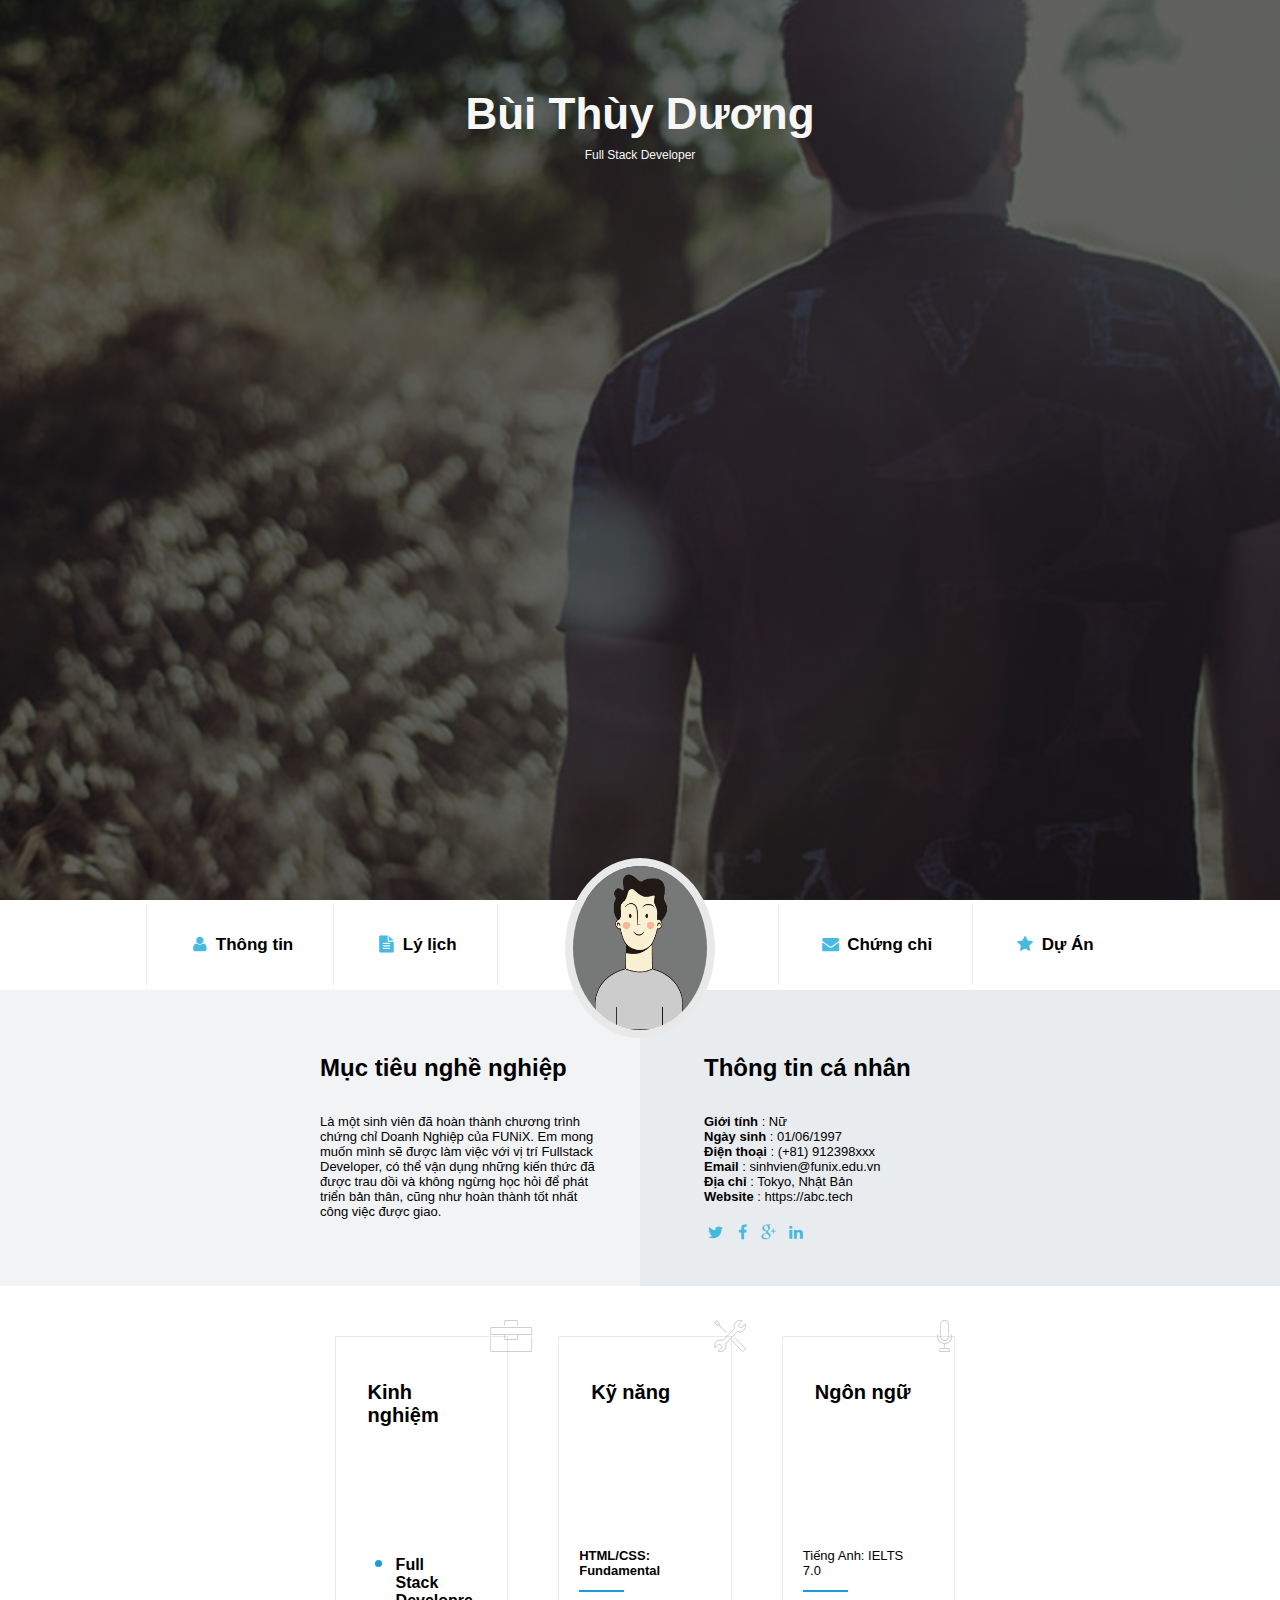
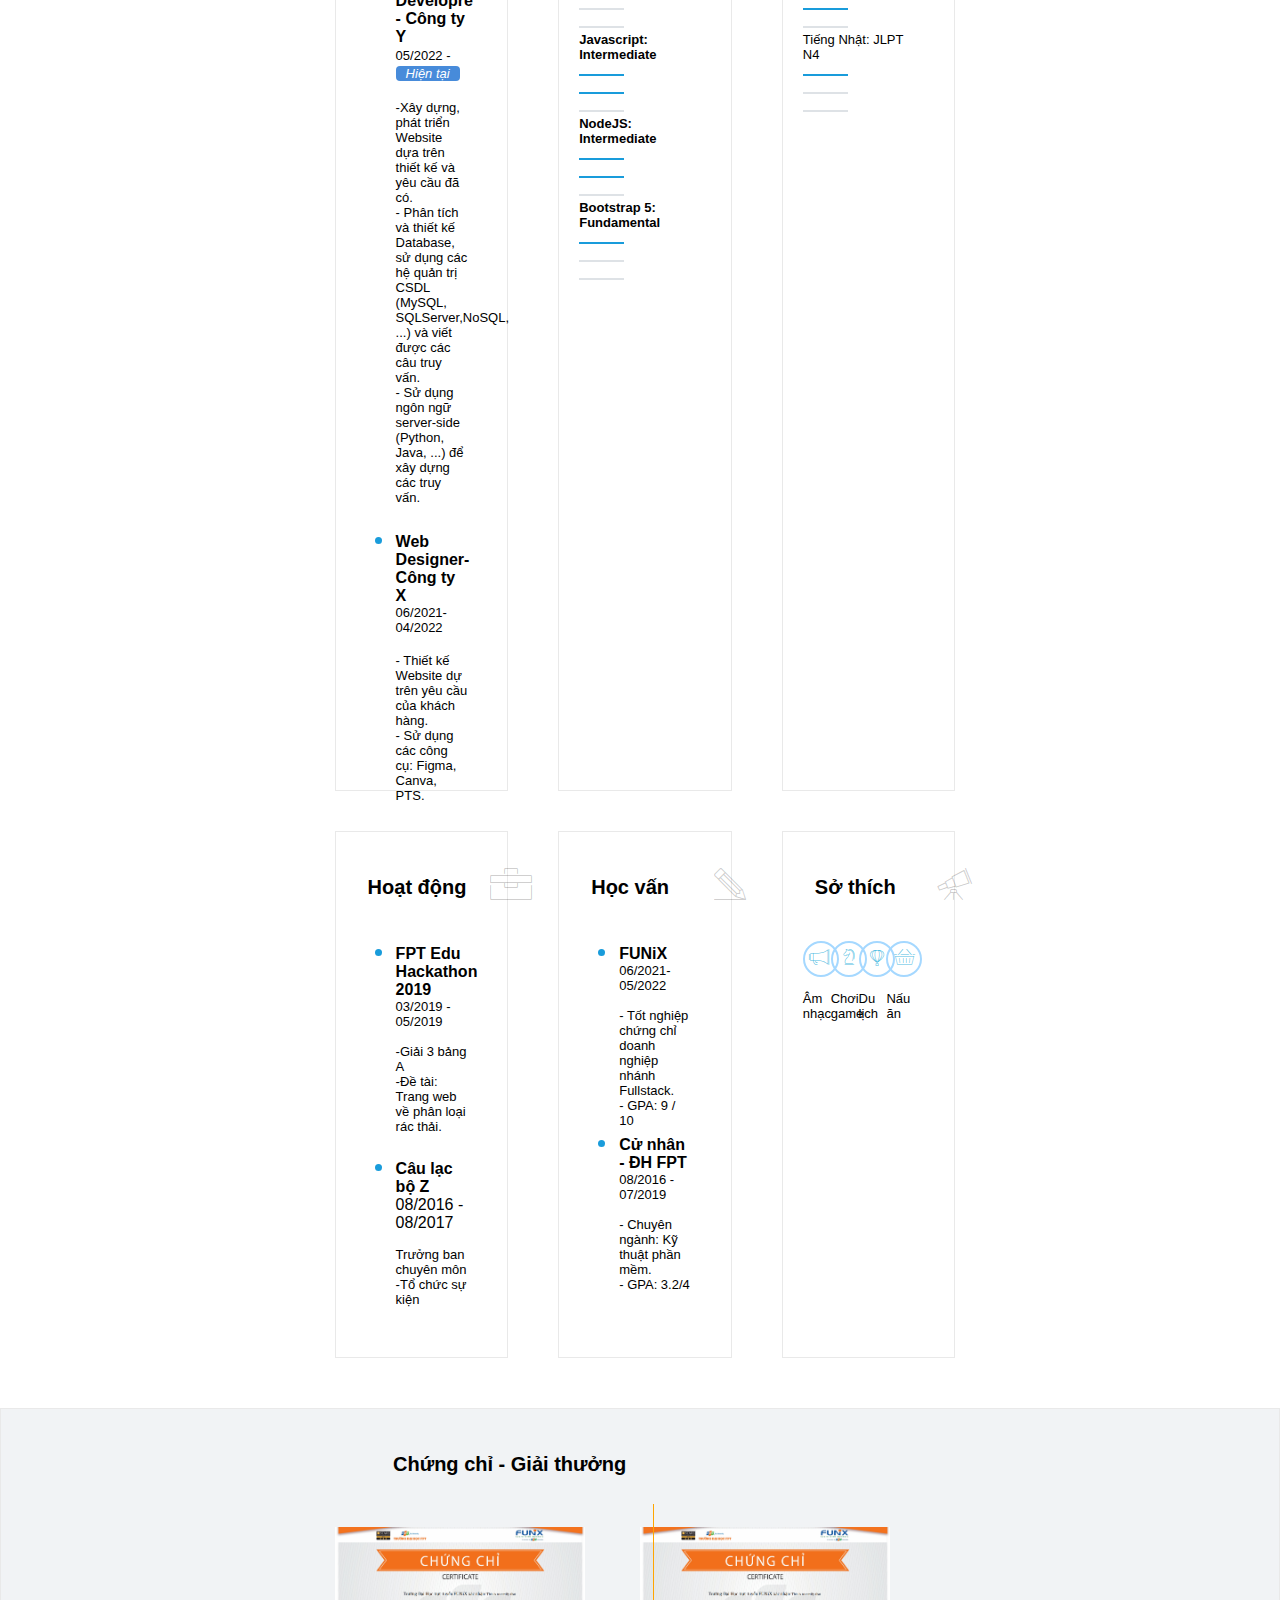
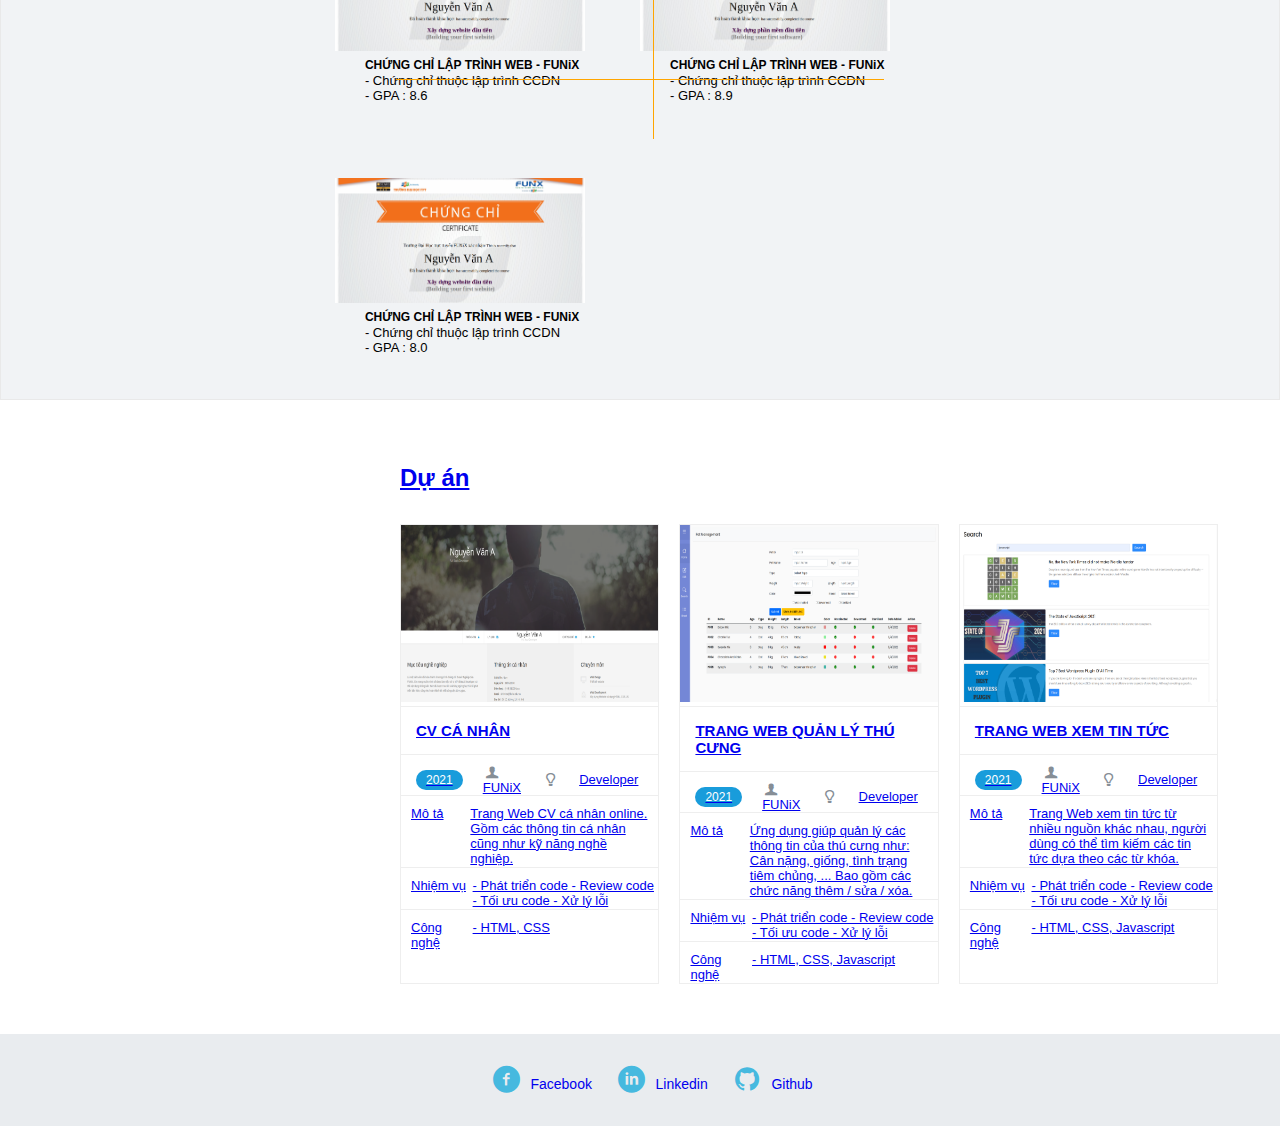
==== commit dfda8c99: "Update index.html" ====
--- a/index.html
+++ b/index.html
@@ -317,7 +317,8 @@
     
     <!-- DỰ ÁN -->
     <div class="section-project" id="project">
-      <h2 class="section-title title-project">Dự án</h2>
+      <a href="digital-cv.html"
+              ><h2 class="section-title title-project">Dự án</h2>
       <div class="grid-container">
         <div class="grid-item">
           <img src="./images/project_1.png" alt="CV CÁ NHÂN" width="100%">
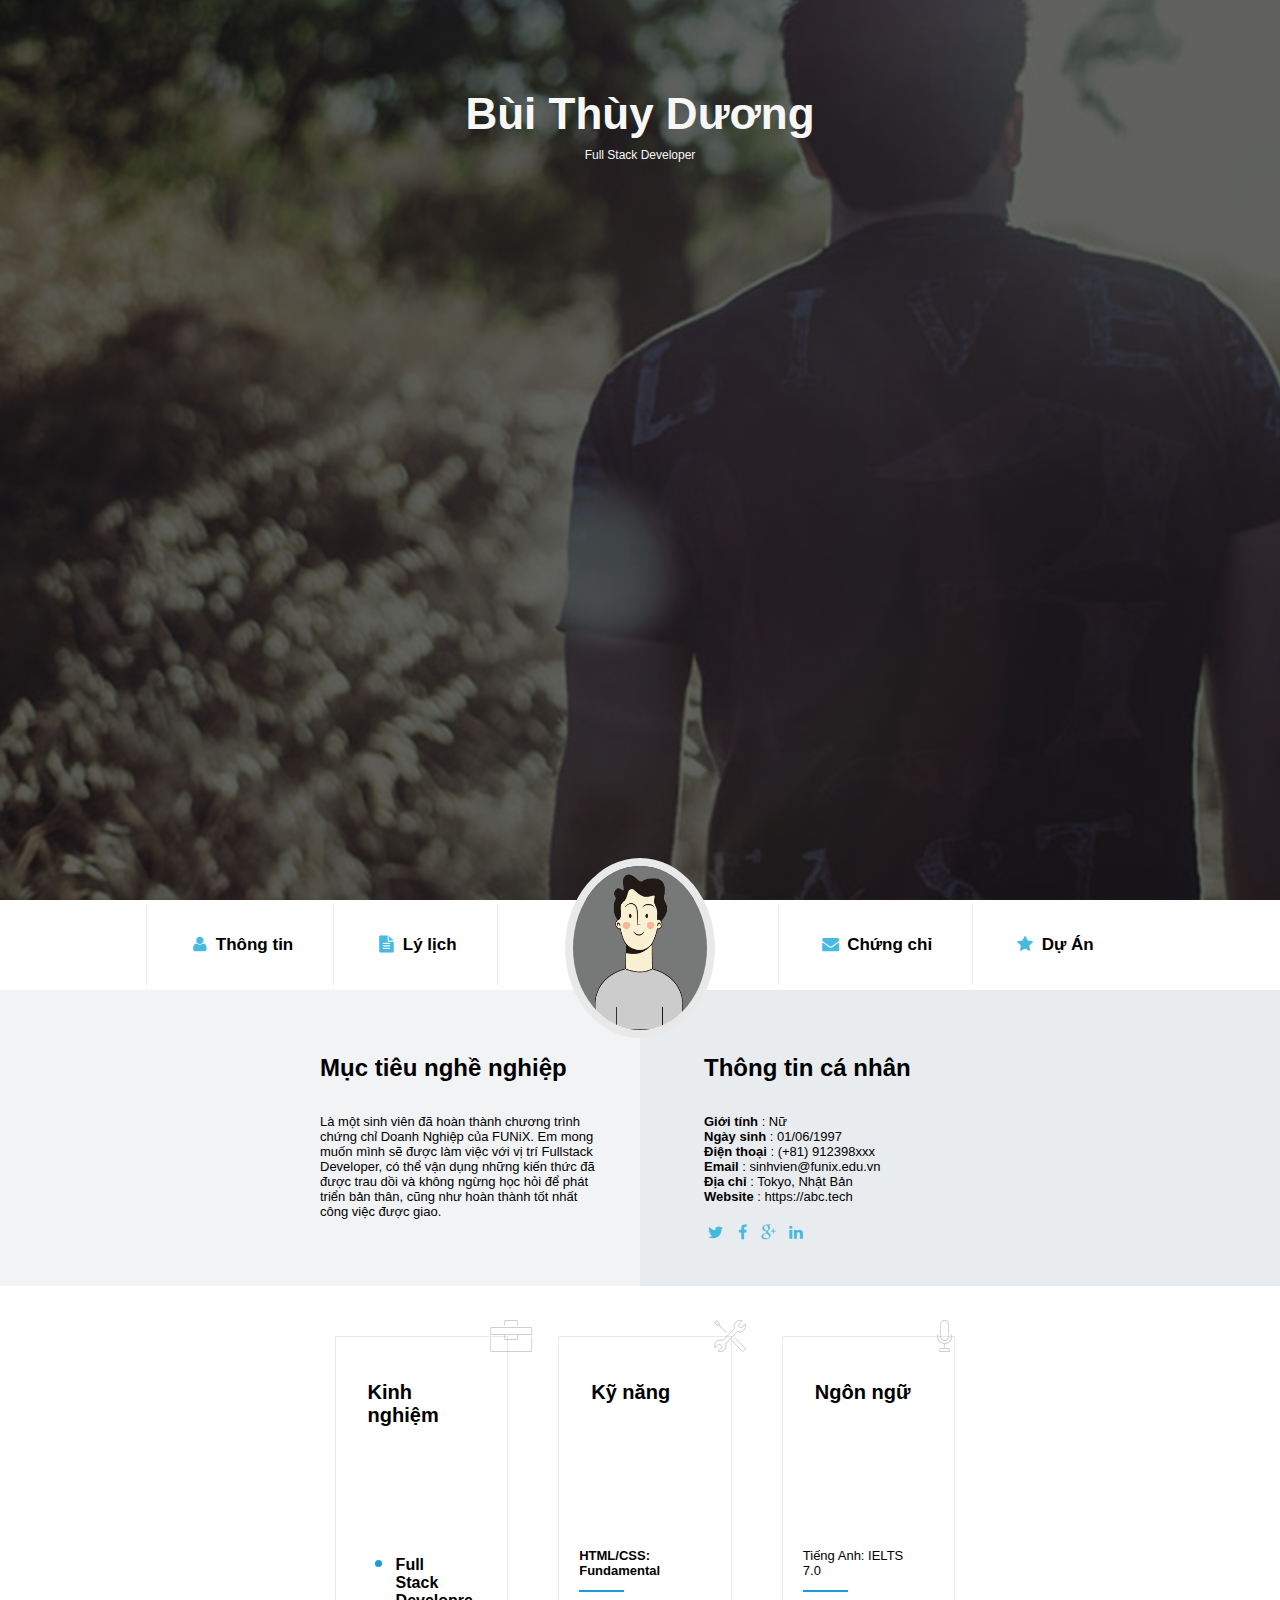
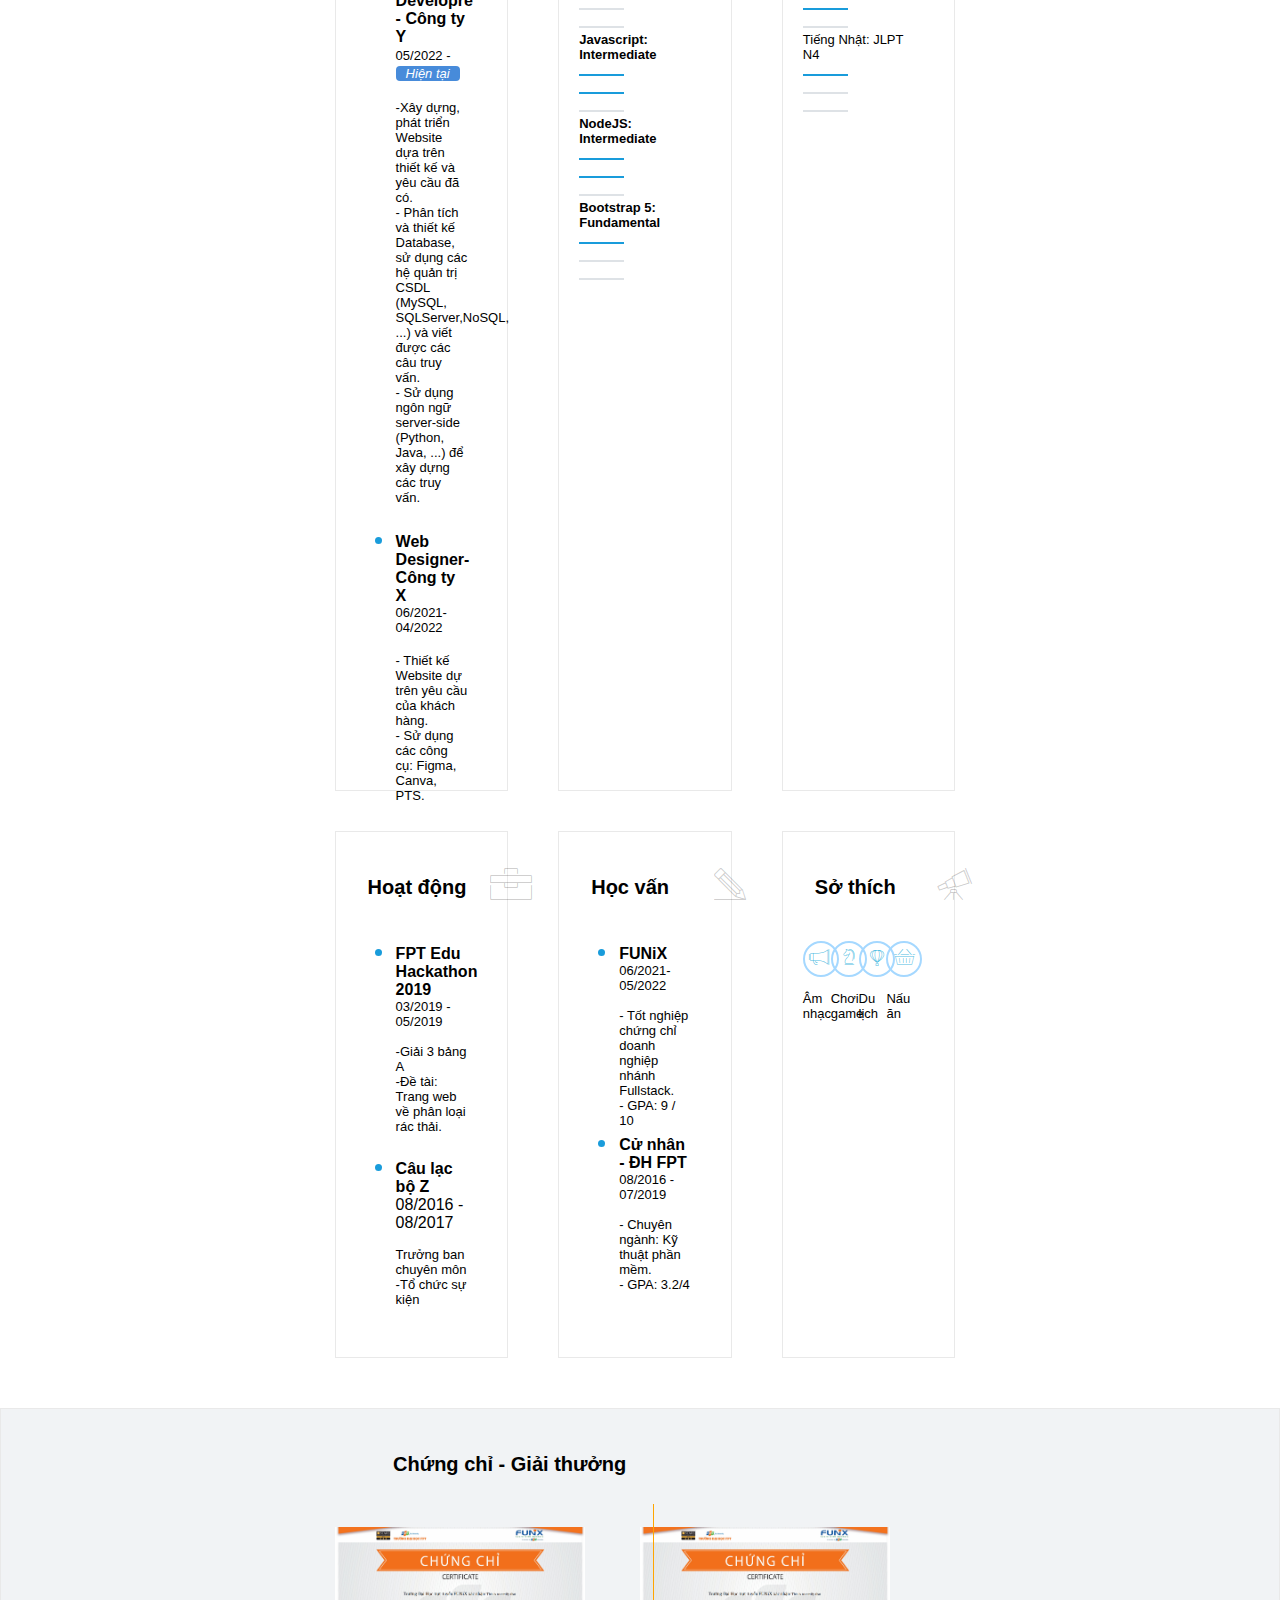
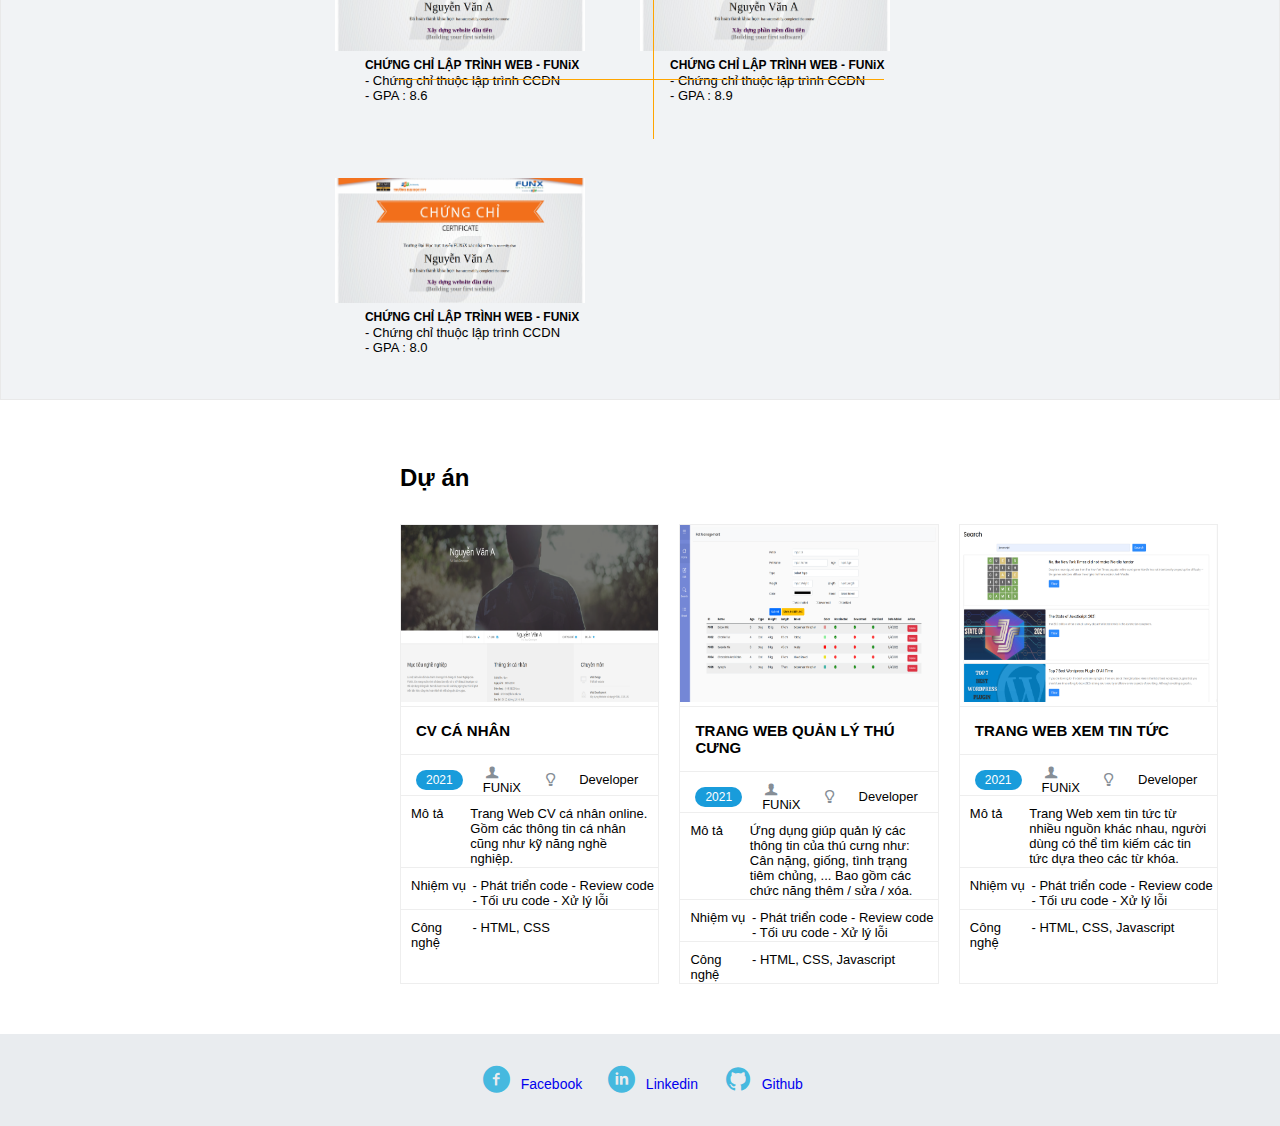
==== commit f7d54555: "Update index.html" ====
--- a/index.html
+++ b/index.html
@@ -317,8 +317,7 @@
     
     <!-- DỰ ÁN -->
     <div class="section-project" id="project">
-      <a href="digital-cv.html"
-              ><h2 class="section-title title-project">Dự án</h2>
+     <h2 class="section-title title-project">Dự án</h2>
       <div class="grid-container">
         <div class="grid-item">
           <img src="./images/project_1.png" alt="CV CÁ NHÂN" width="100%">
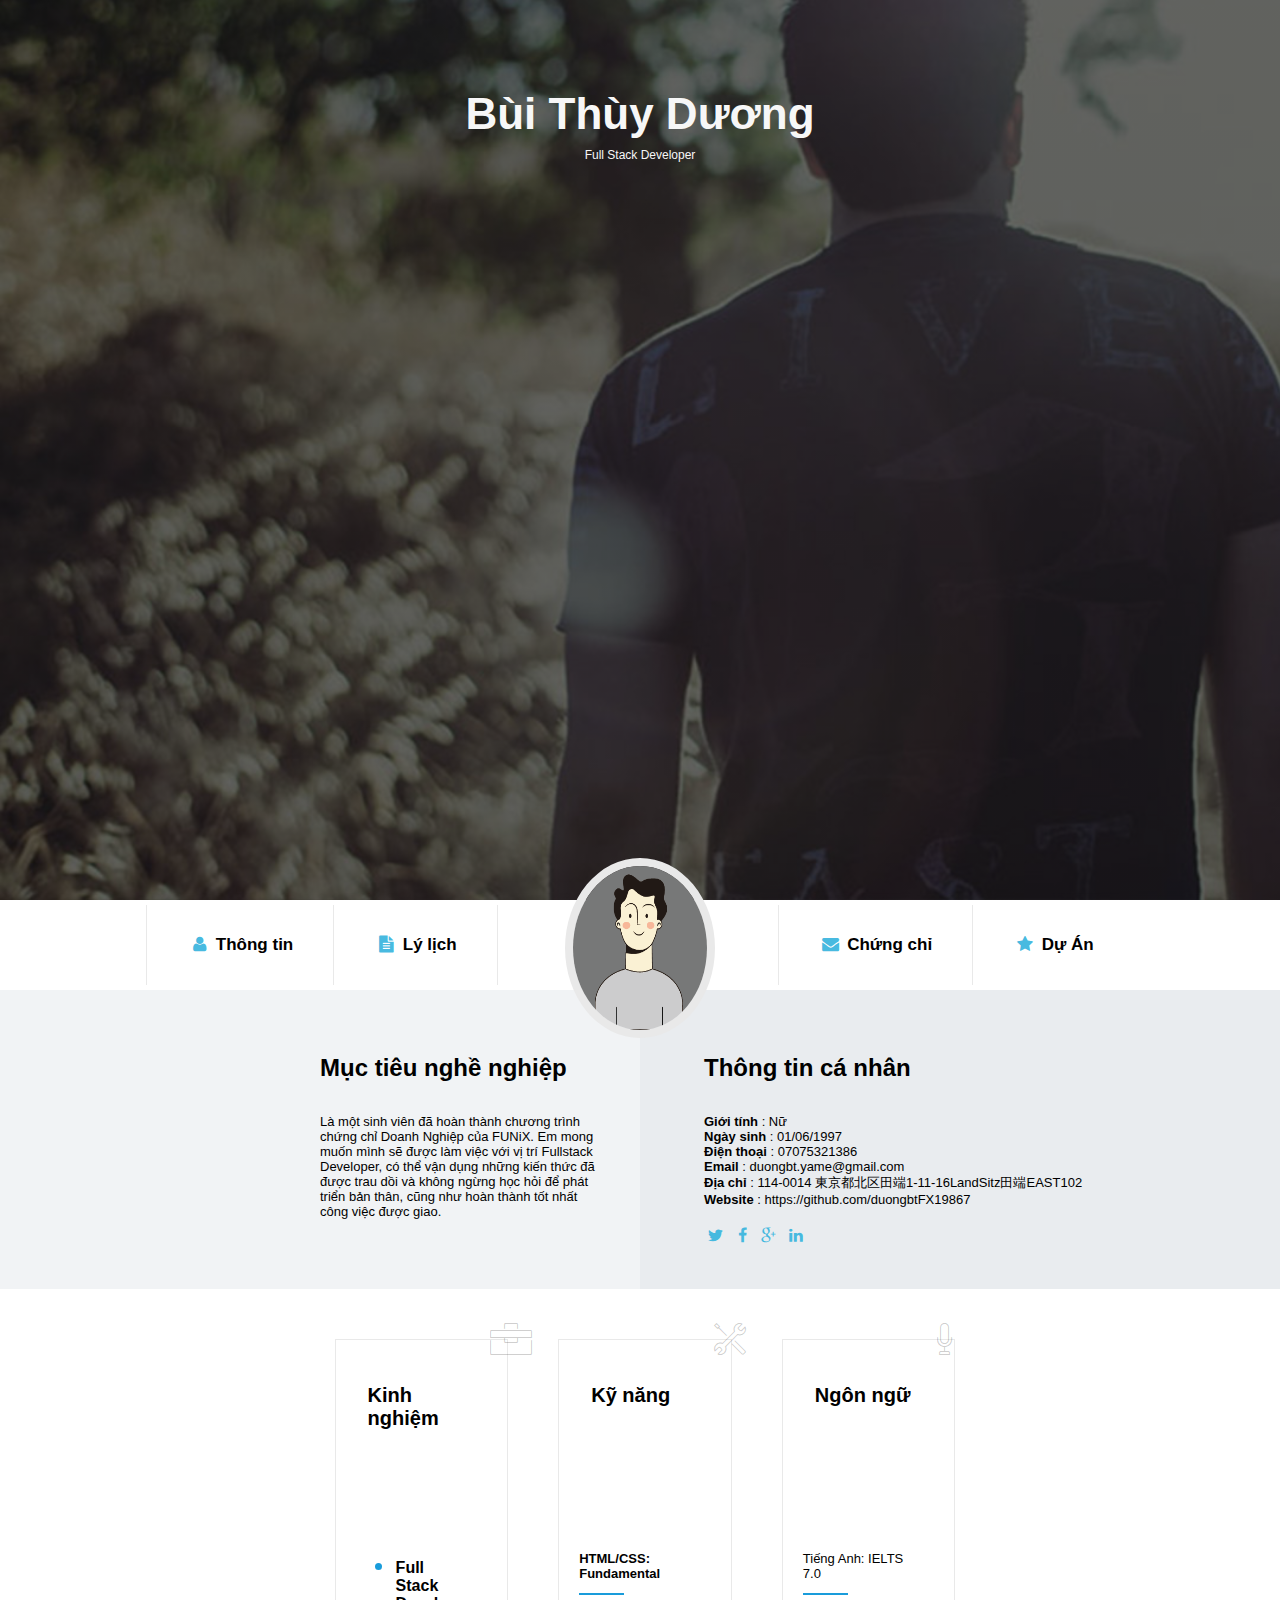
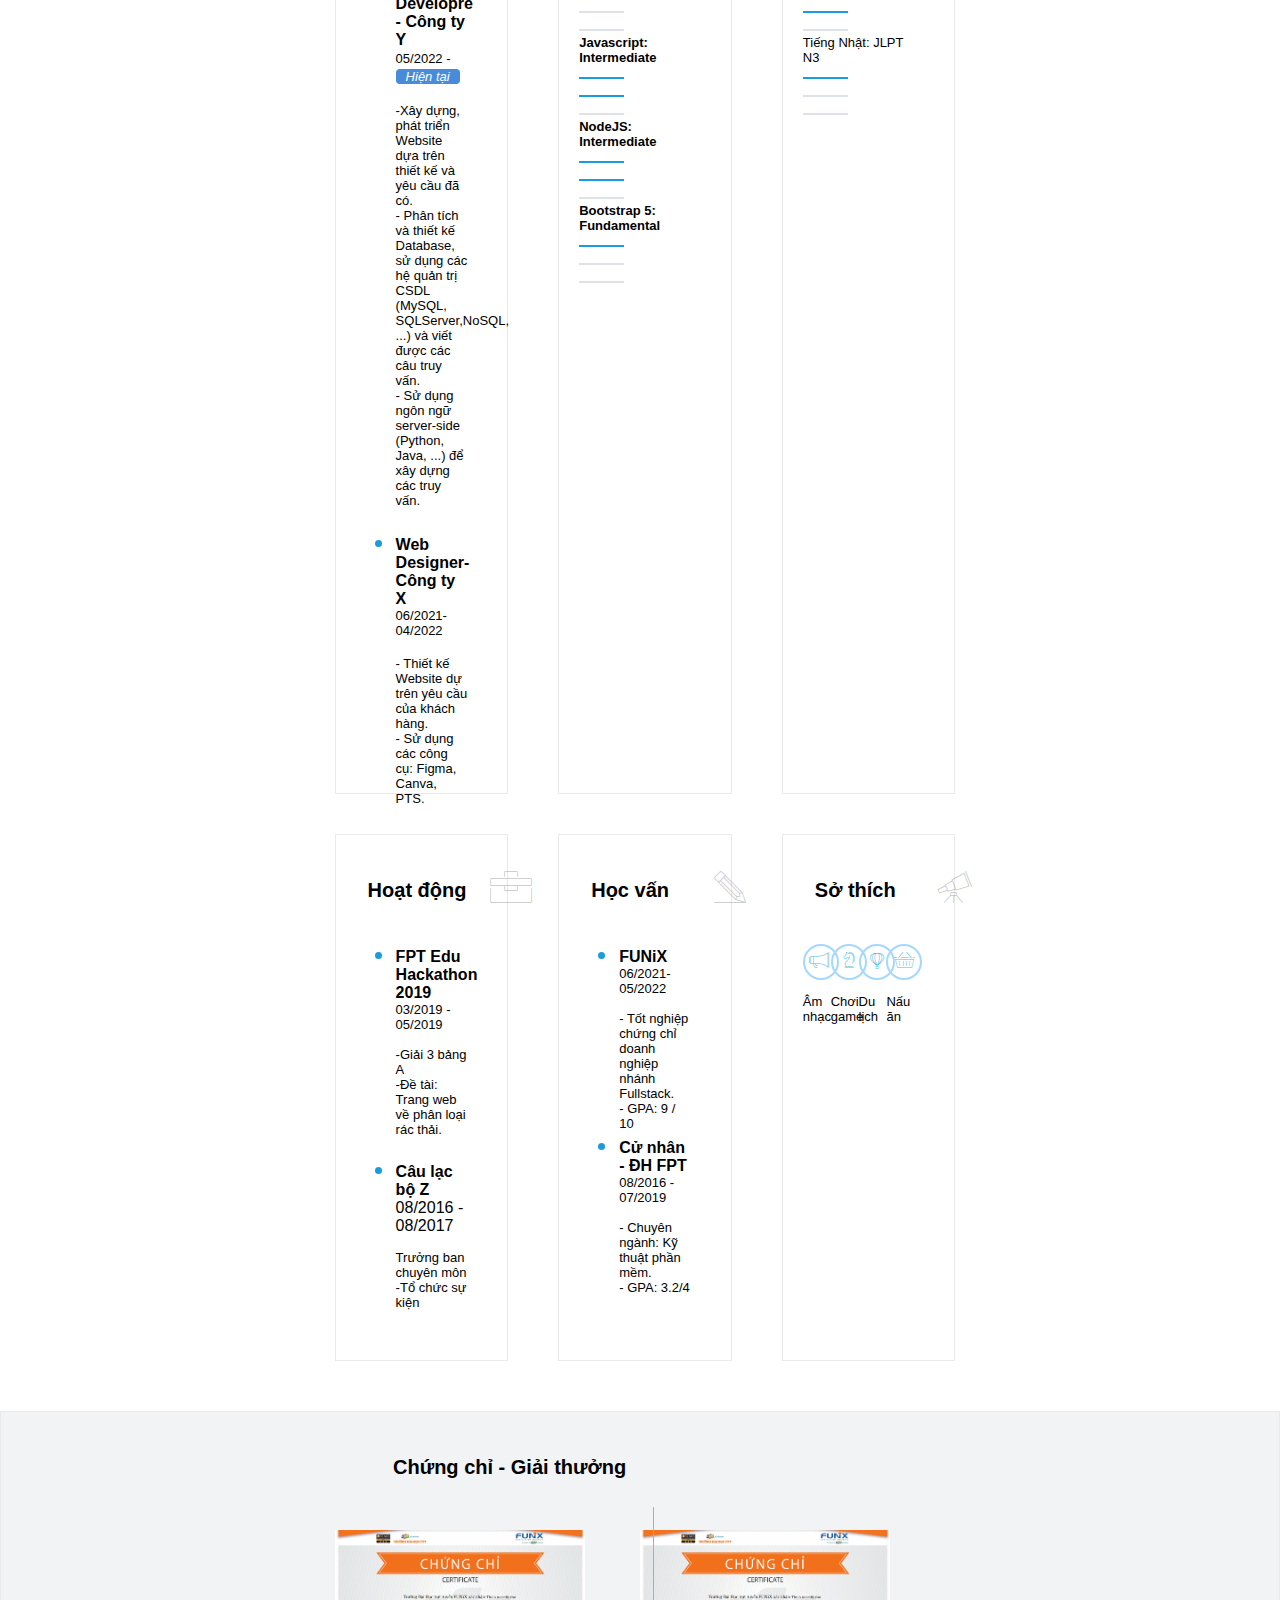
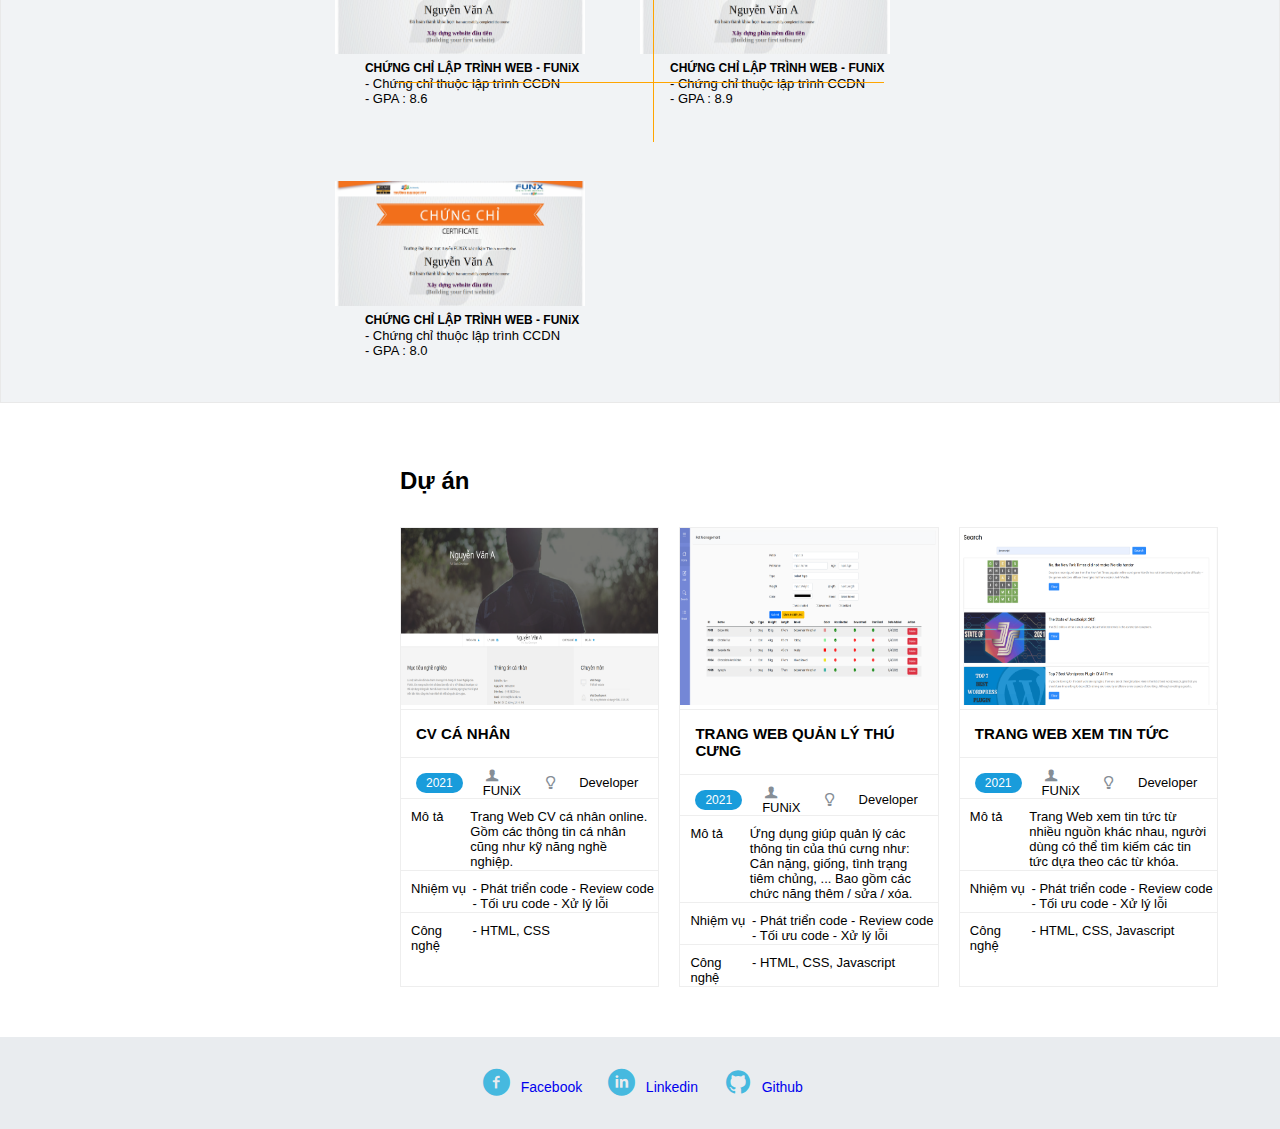
==== commit 3509f9a0: "Update index.html" ====
--- a/index.html
+++ b/index.html
@@ -111,22 +111,22 @@
             </div>
             <div class="me">
               <p class="info-ofme info1">
-                <strong>Điện thoại</strong> : (+81) 912398xxx
+                <strong>Điện thoại</strong> : 07075321386
               </p>
             </div>
             <div class="me">
               <p class="info-ofme info1">
-                <strong>Email</strong> : sinhvien@funix.edu.vn
+                <strong>Email</strong> : duongbt.yame@gmail.com
               </p>
             </div>
             <div class="me">
               <p class="info-ofme info1">
-                <strong>Địa chỉ</strong> : Tokyo, Nhật Bản
+                <strong>Địa chỉ</strong> : 114-0014 東京都北区田端1-11-16LandSitz田端EAST102
               </p>
             </div>
             <div class="me">
               <p class="info-ofme info1">
-                <strong>Website</strong> : https://abc.tech
+                <strong>Website</strong> : https://github.com/duongbtFX19867
               </p>
             </div>
           <div class="icon">
@@ -207,7 +207,7 @@
           <div class="section-content">
             <p>Tiếng Anh: IELTS 7.0</p>
             <span></span> <span></span> <span class="span-xam"></span>
-            <p>Tiếng Nhật: JLPT N4</p>
+            <p>Tiếng Nhật: JLPT N3</p>
             <span></span> <span class="span-xam"></span> <span class="span-xam"></span>
           </div>
           </div>
